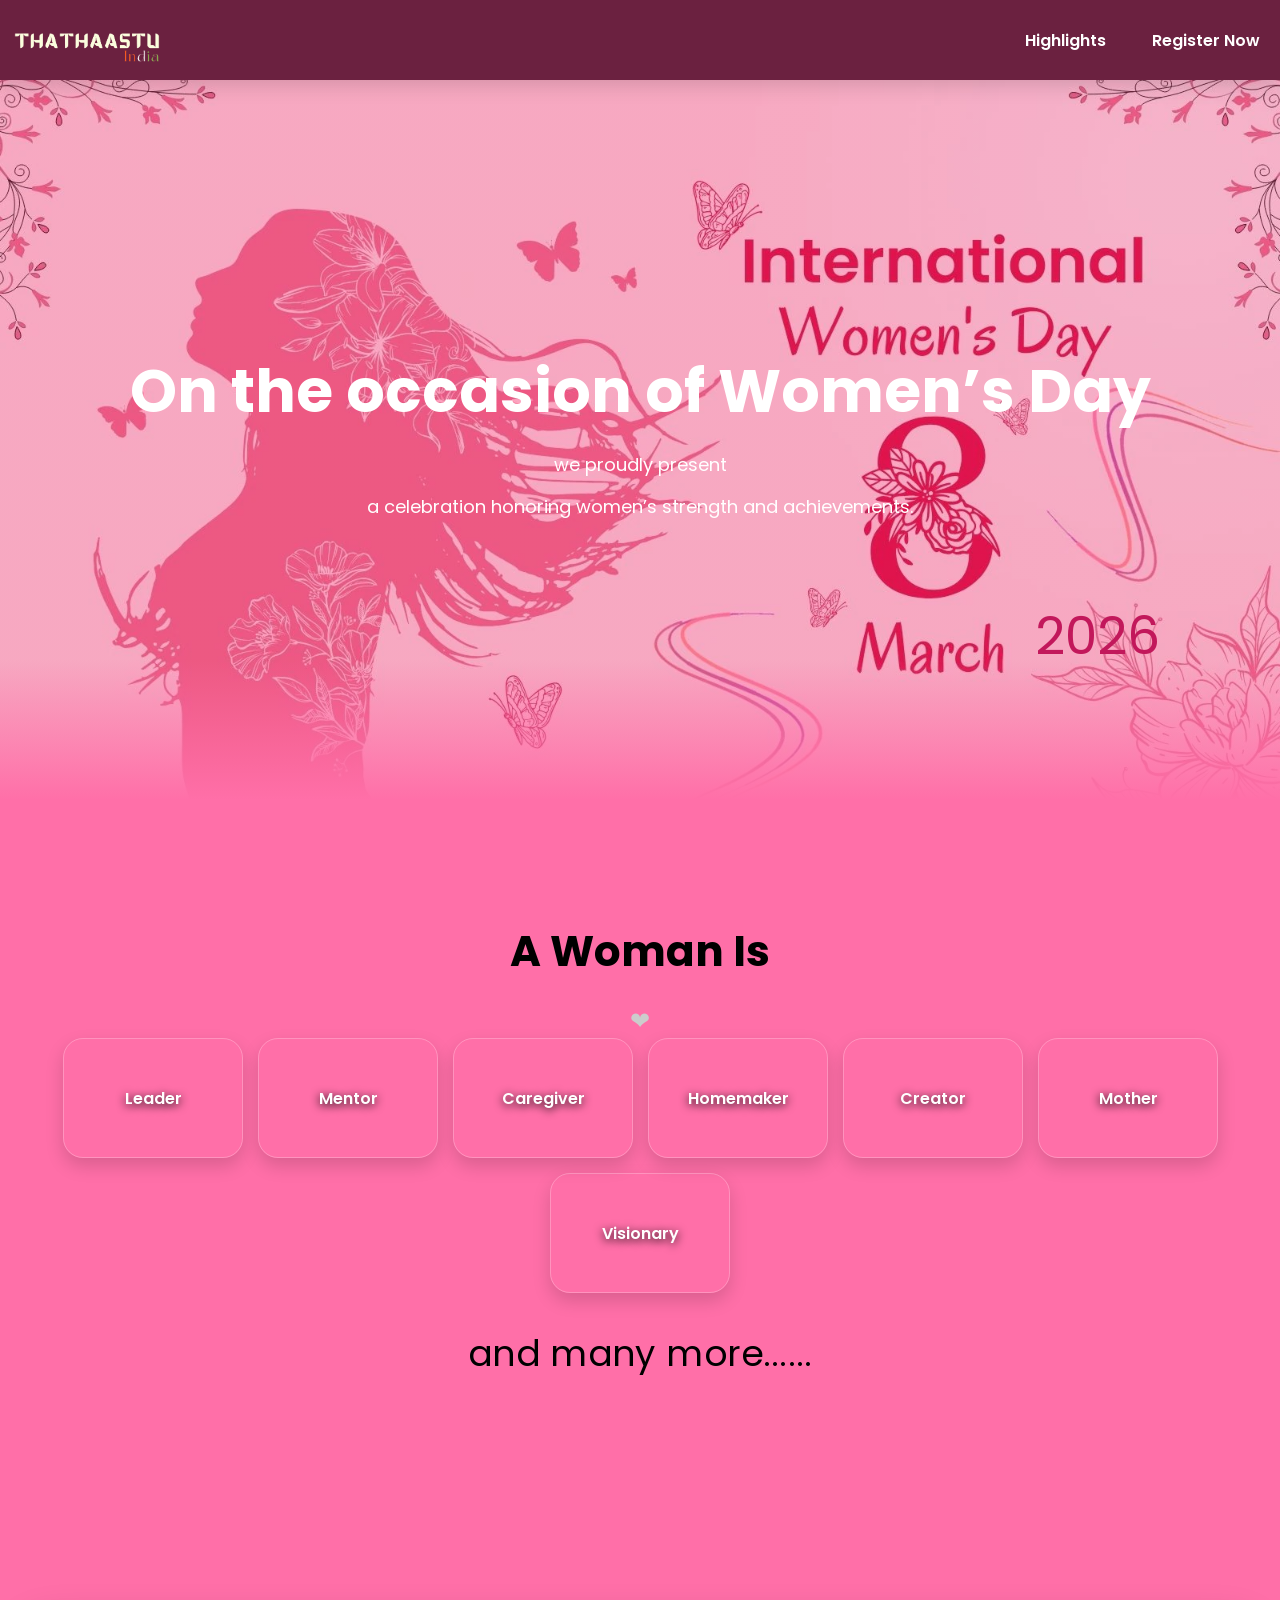
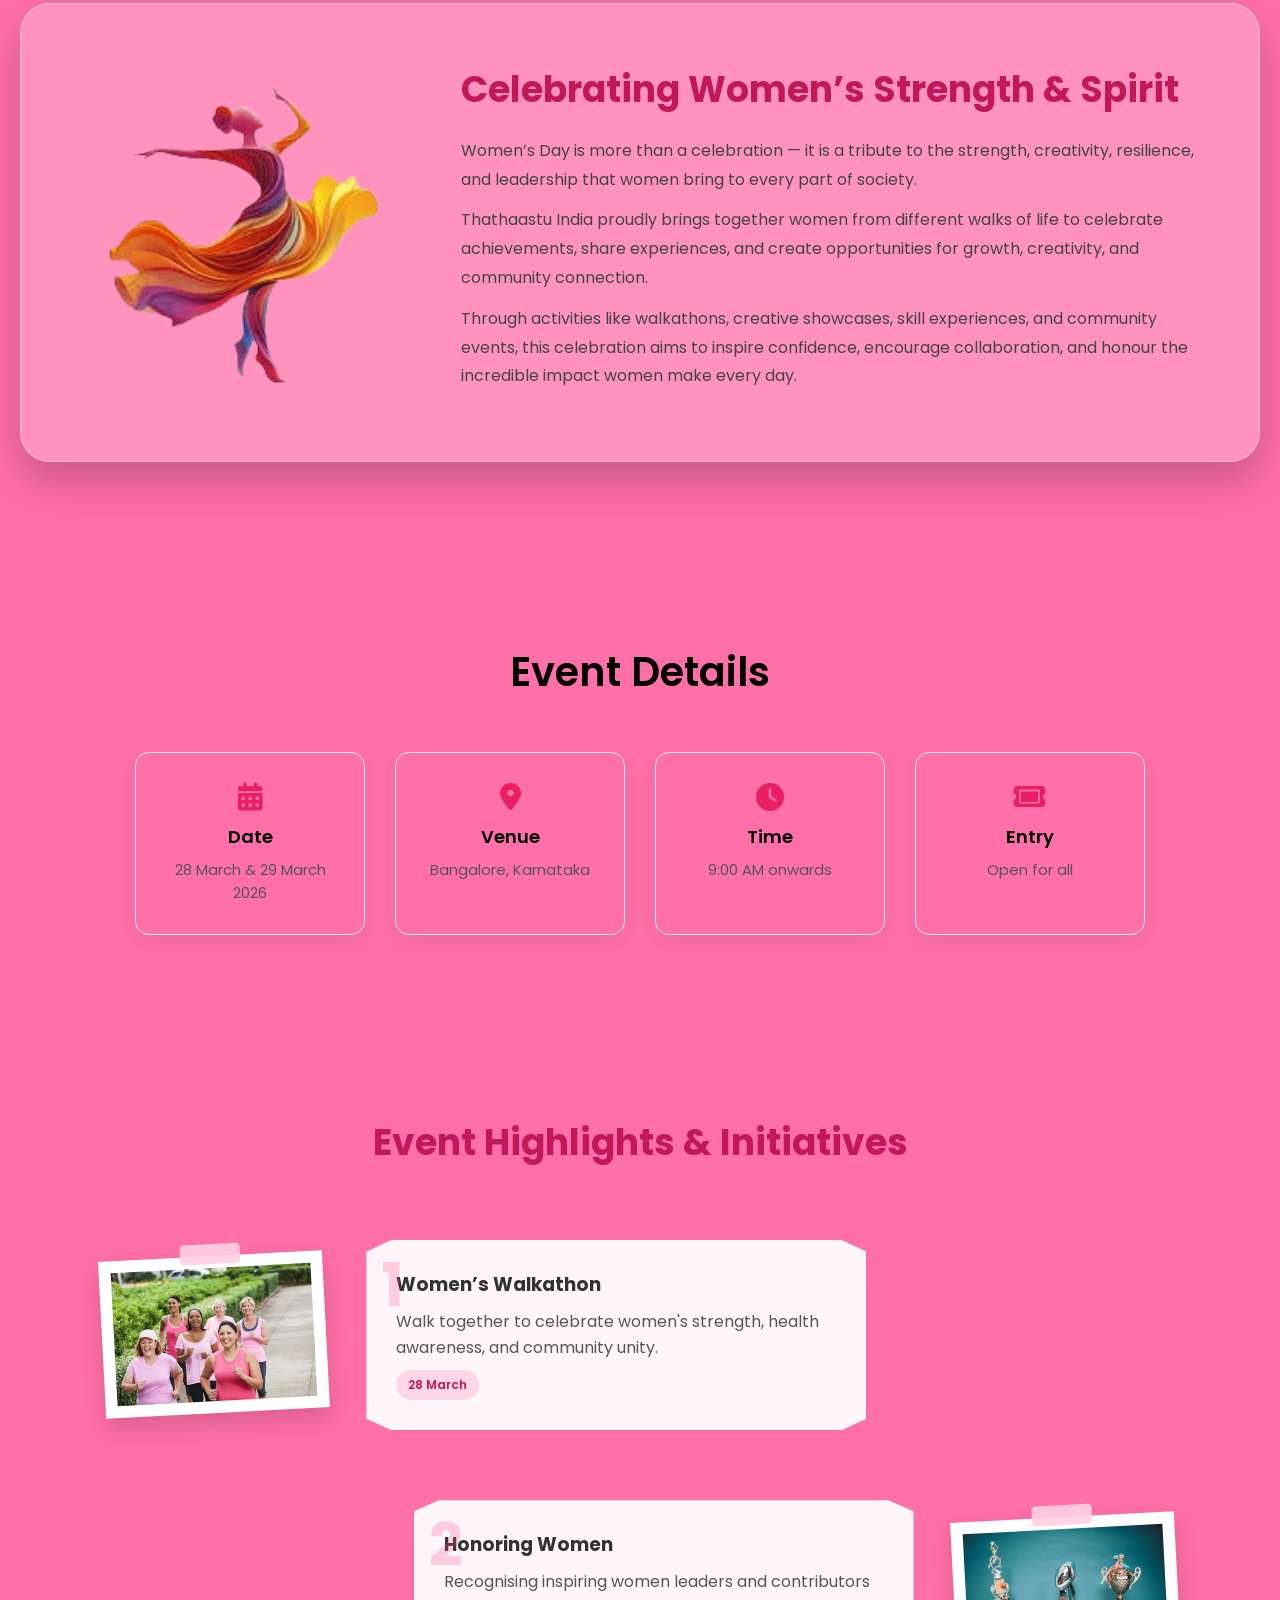
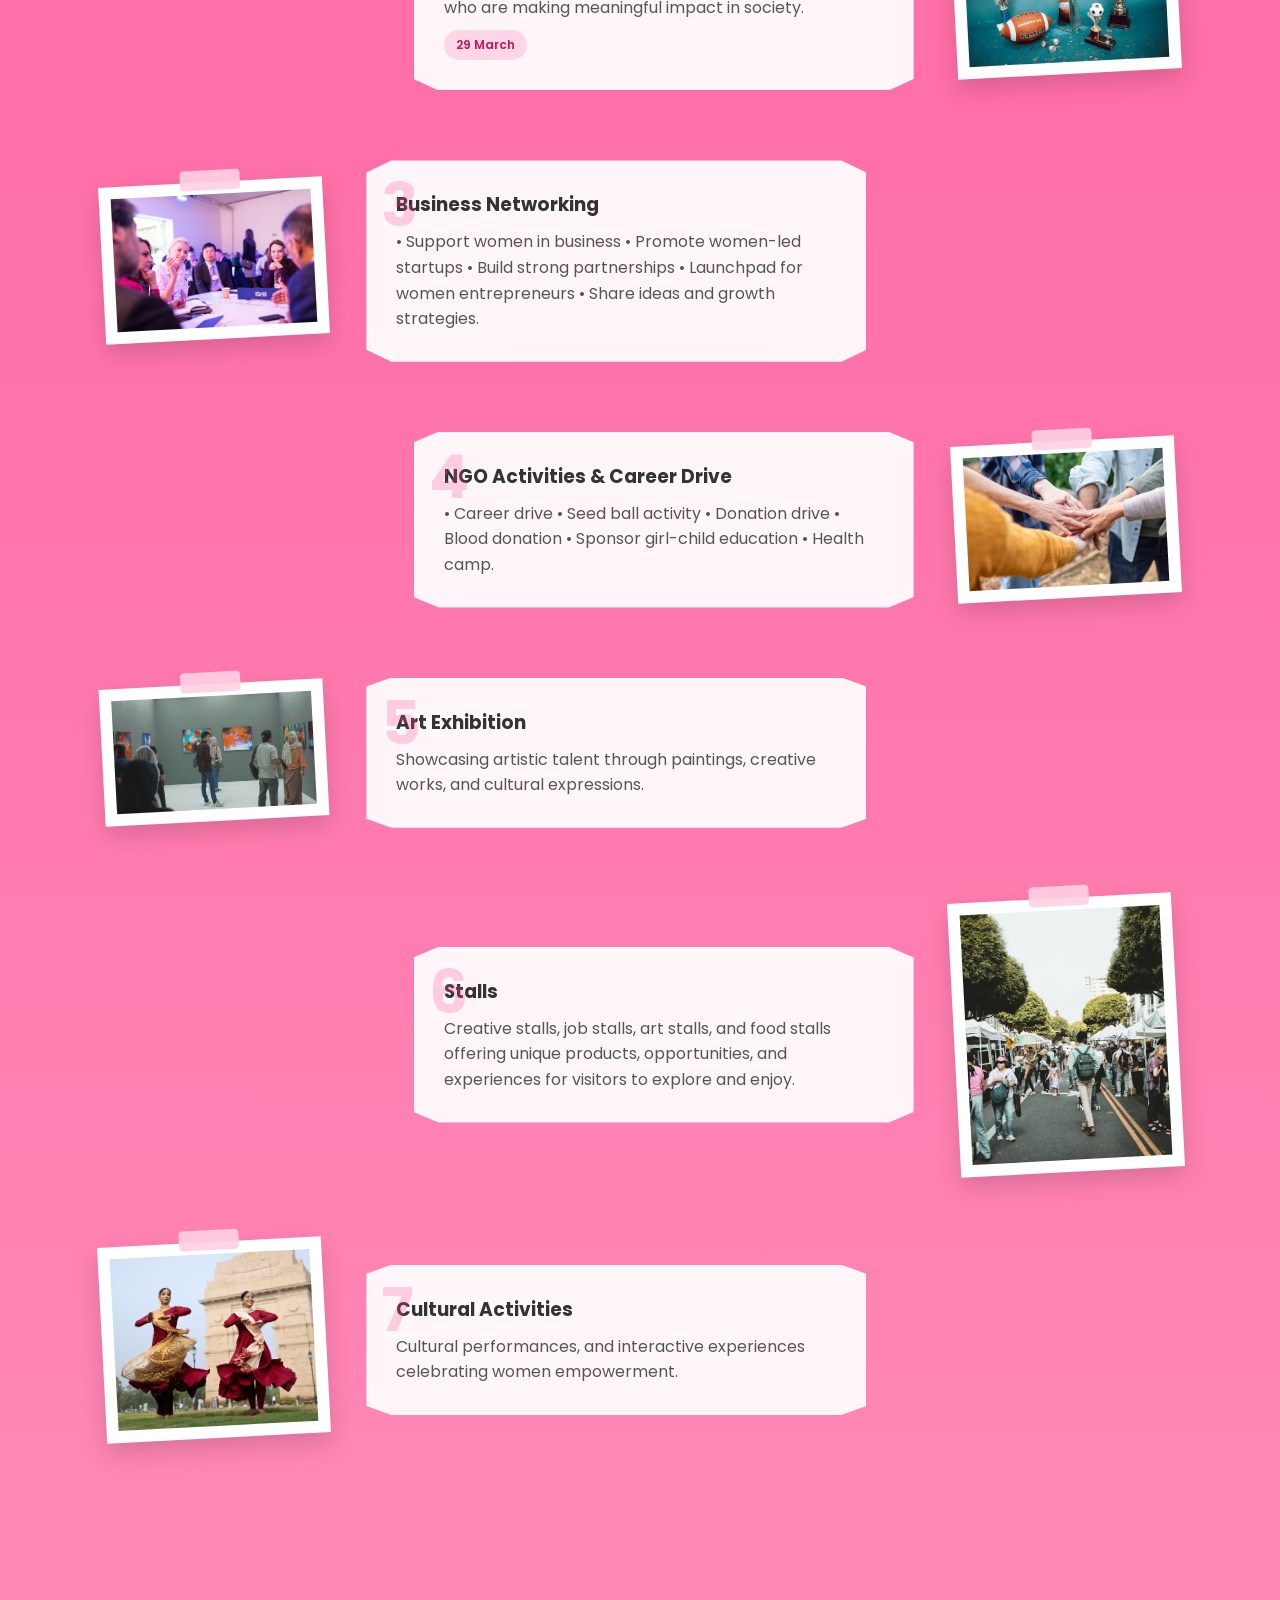
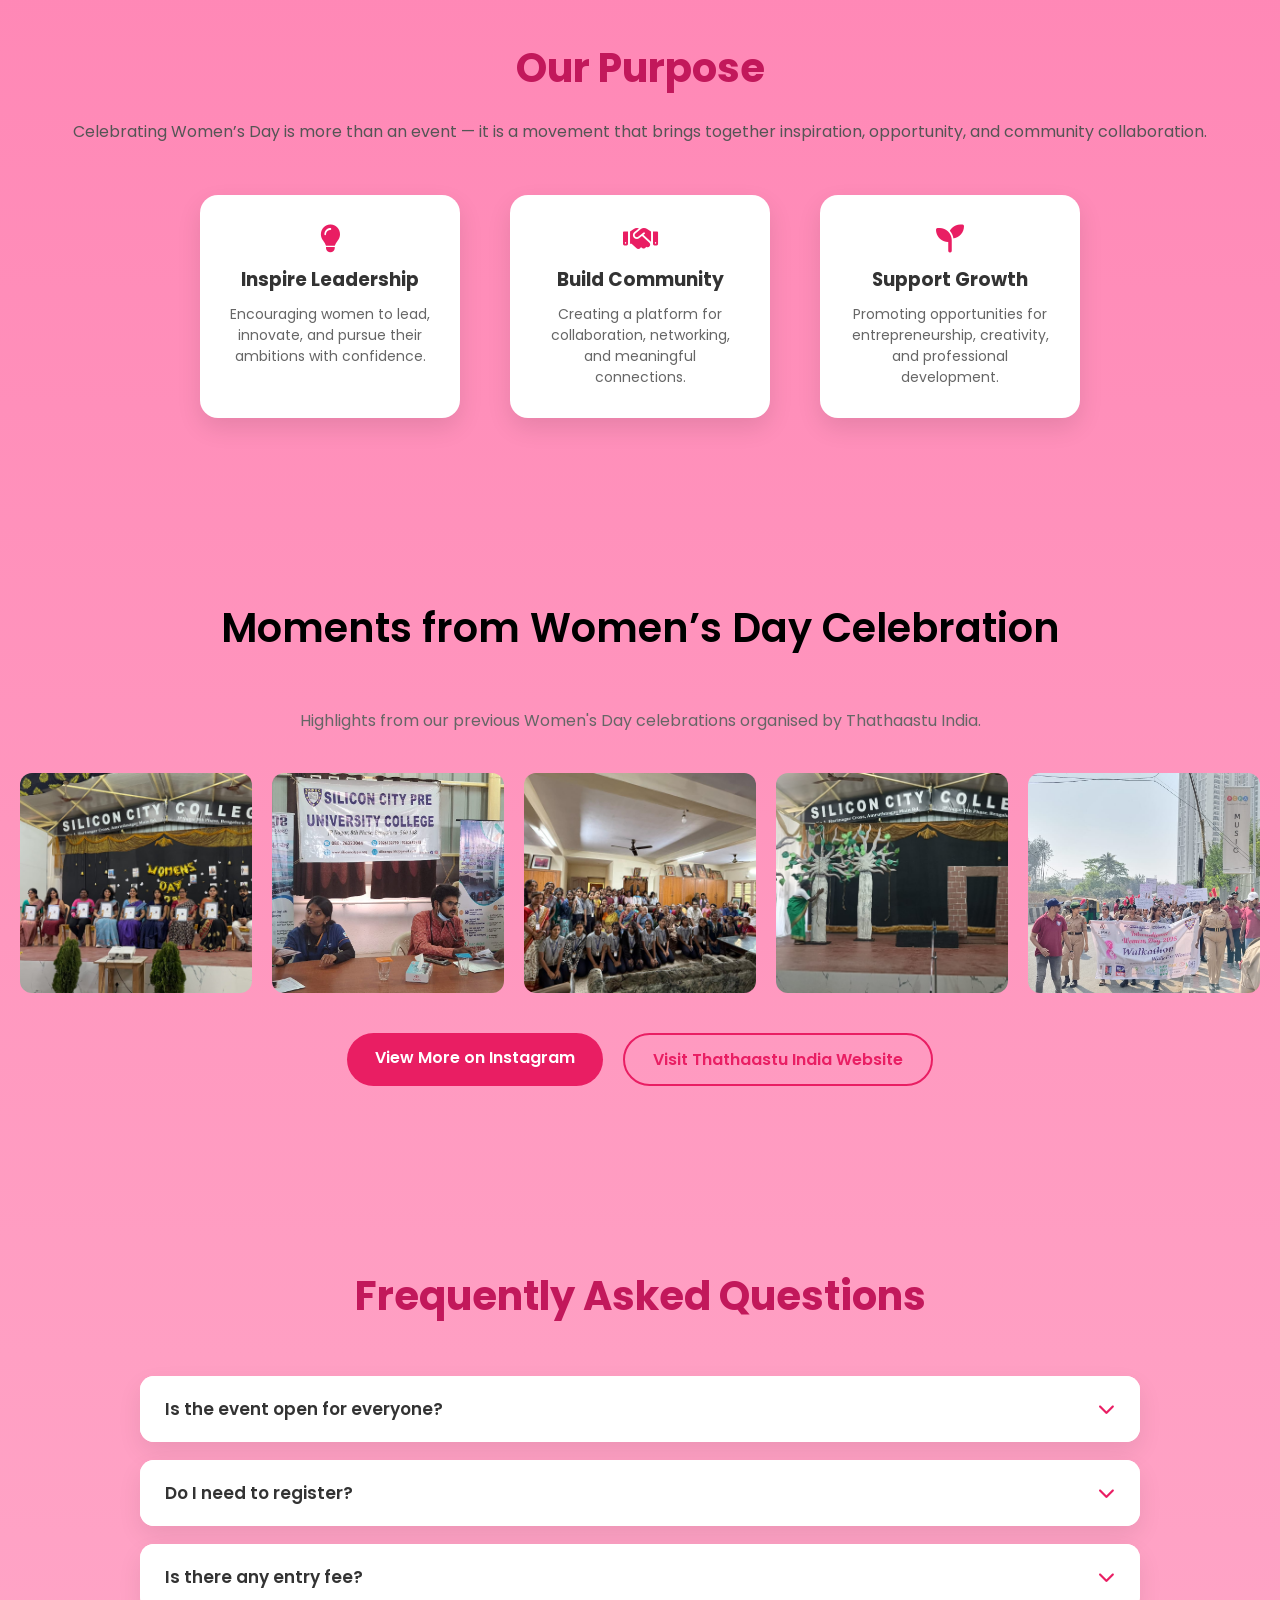
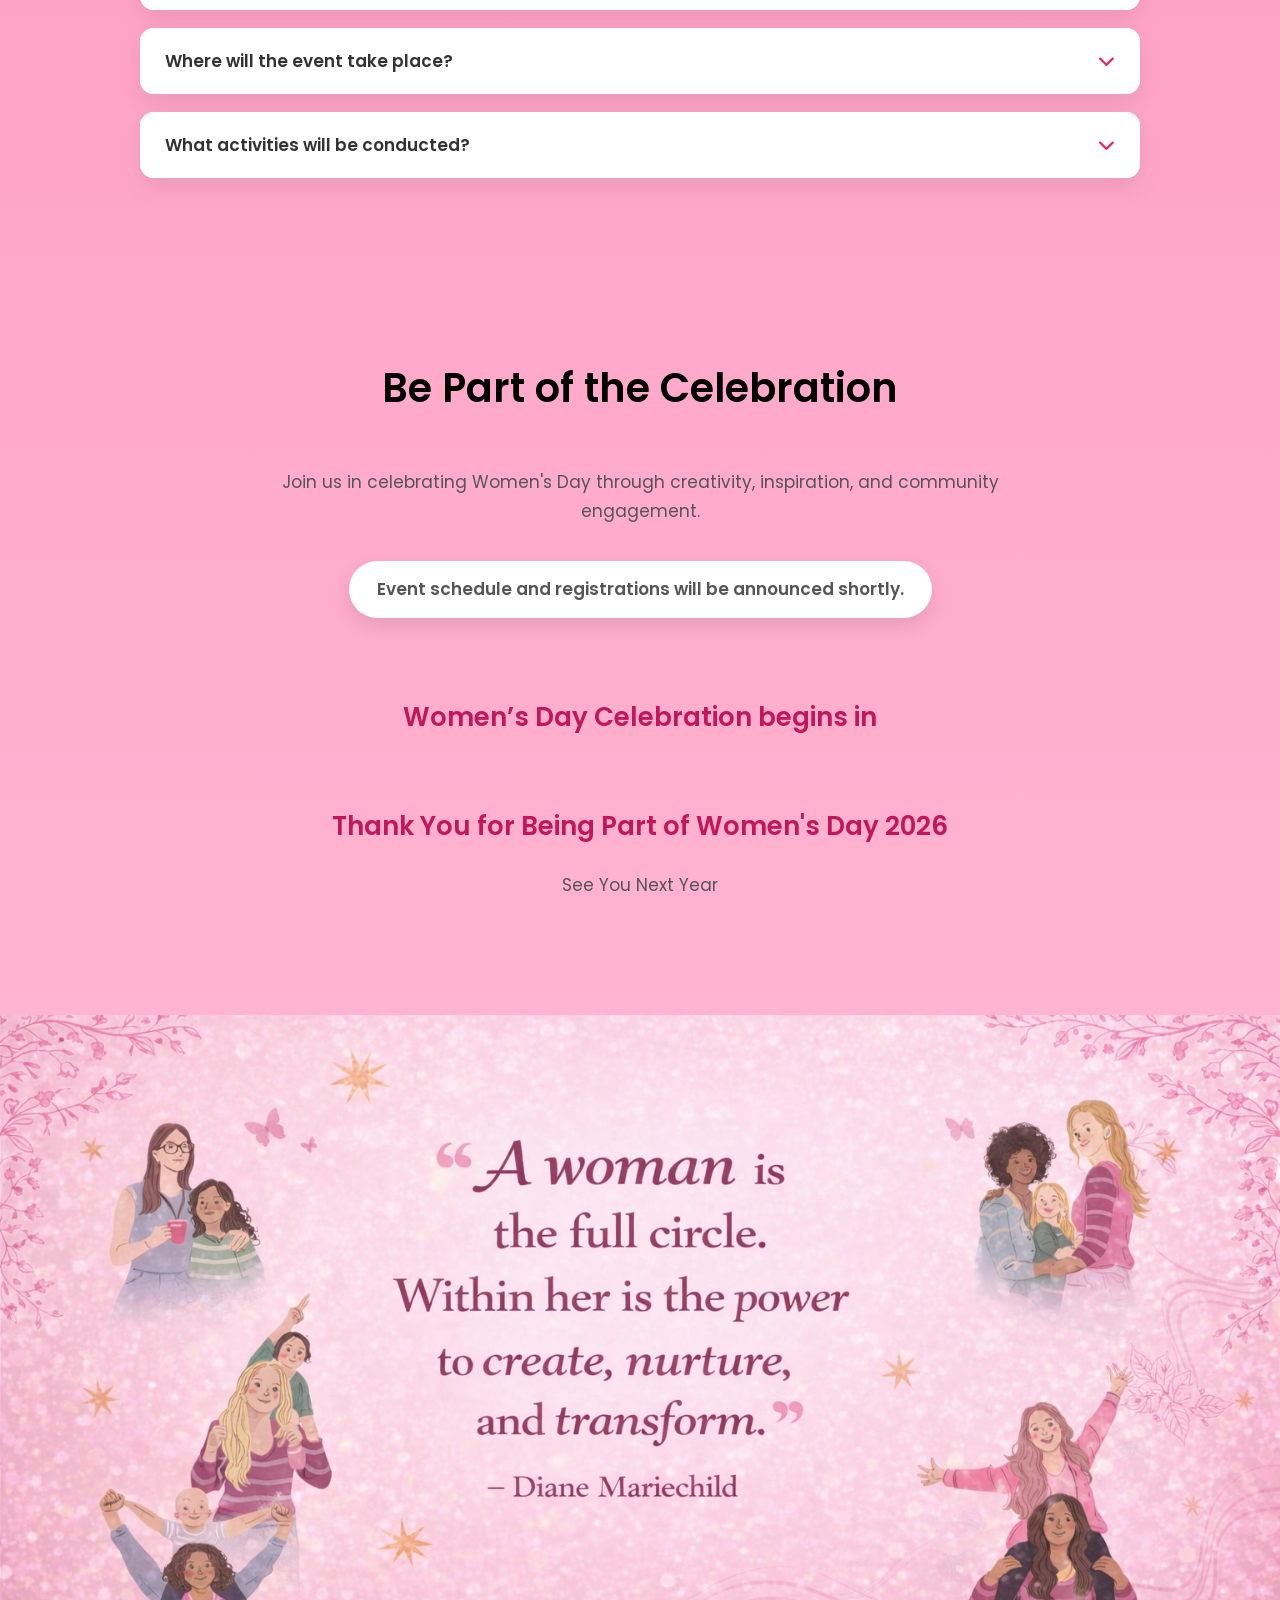
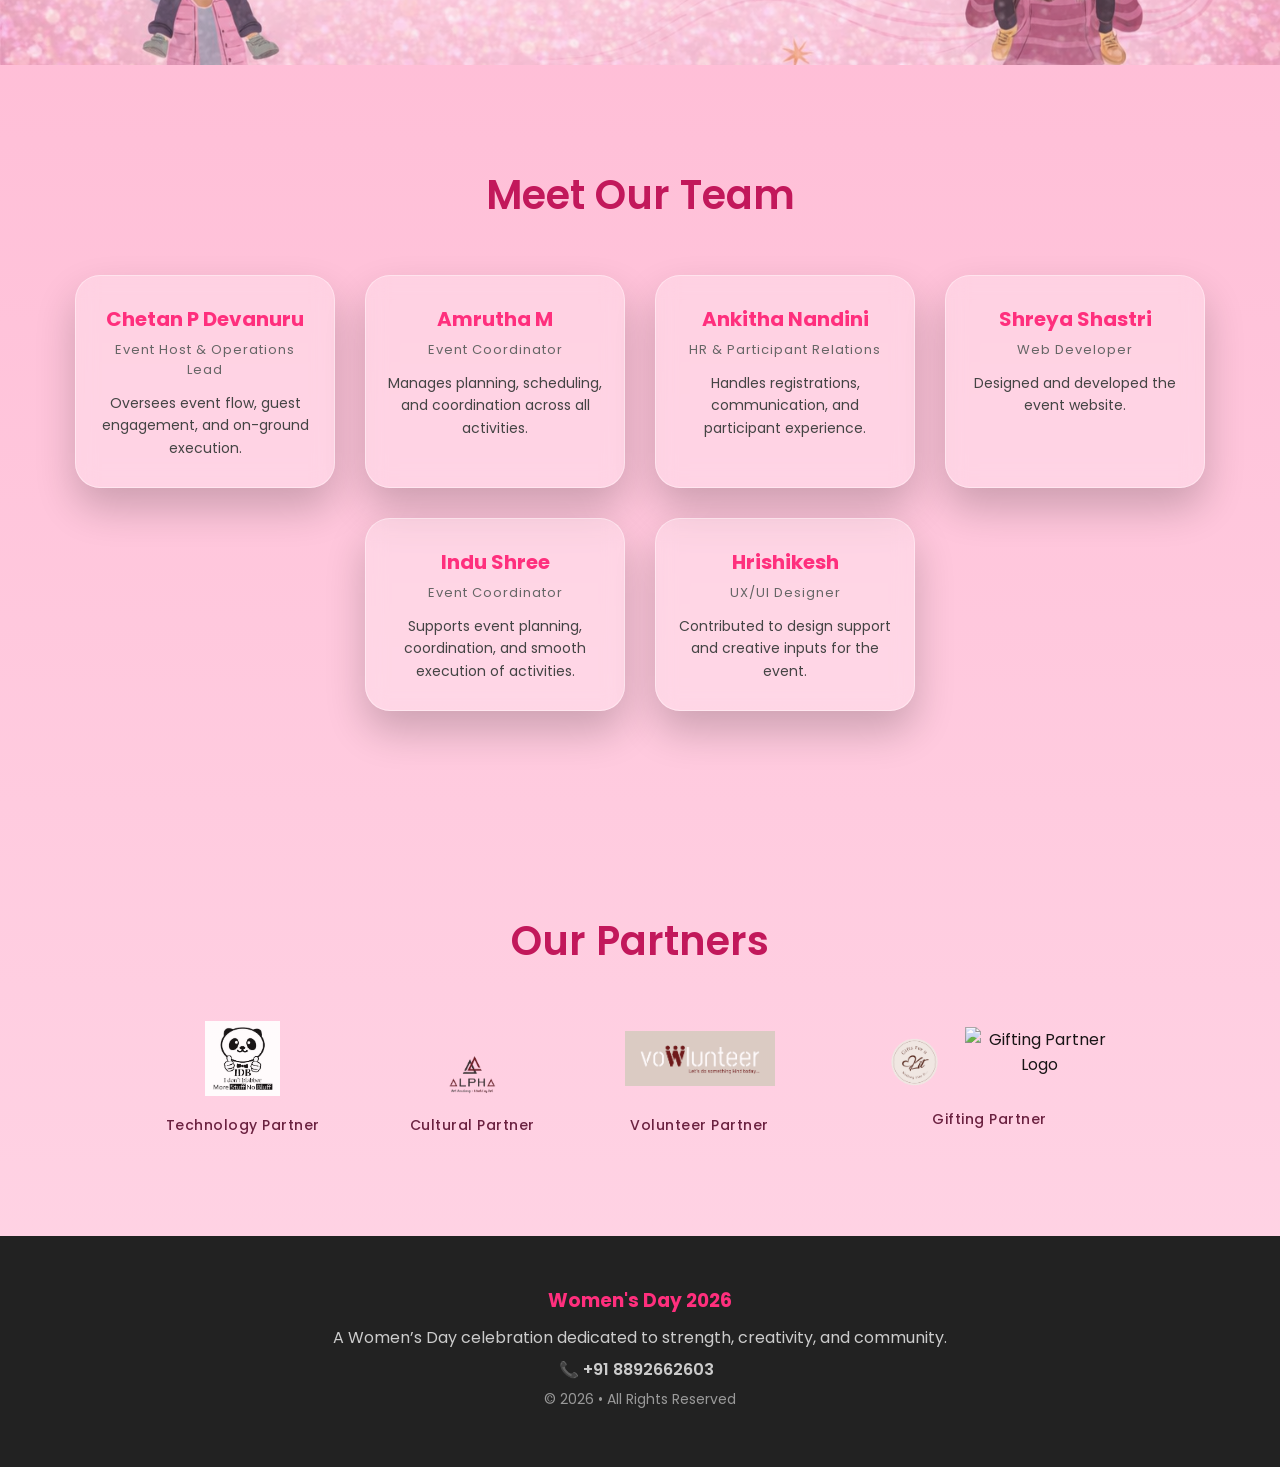
==== index.html @ f0d9ee63 "Updated code" ====
<!DOCTYPE html>
<html lang="en">

<head>
  <meta charset="UTF-8">
  <meta name="viewport" content="width=device-width, initial-scale=1">
  <meta name="google-site-verification" content="Rb0XMoq9xOpMhMH4iqRgl684-voAo8vqmdARiye2pEc" />
  <title>Women’s Day 2026 Celebration | Thathaastu India</title>

  <meta name="description"
    content="Join Women’s Day 2026 celebration featuring walkathon, creative events, skill activities, job fair, art exhibition, and community empowerment initiatives organized by Thathaastu India.">

  <meta name="keywords"
    content="Women’s Day 2026, Thathaastu India, Women Empowerment Event, Walkathon 2026, Women’s Day Bangalore, Art Exhibition, Job Fair, Skill Activities">

  <meta name="author" content="Thathaastu India">
  <meta name="robots" content="index, follow">
  <meta name="theme-color" content="#ff4b8b">
  <!-- Canonical -->
  <link rel="canonical" href="https://event.thathaastuindia.com/womens-day-2026">
  <link rel="apple-touch-icon" href="images/favicon.png">
  <!-- Open Graph (For WhatsApp / LinkedIn / Facebook Sharing) -->
  <meta property="og:title" content="Women’s Day 2026 | Celebration of Strength & Empowerment">
  <meta property="og:description"
    content="Celebrate Women’s Day 2026 with walkathon, skill events, creative registrations, and empowerment activities organized by Thathaastu India.">
  <meta property="og:image" content="https://event.thathaastuindia.com/images/banner.png">
  <meta property="og:url" content="https://event.thathaastuindia.com/womens-day-2026">
  <meta property="og:type" content="website">

  <!-- Twitter Card -->
  <meta name="twitter:card" content="summary_large_image">
  <meta name="twitter:title" content="Women’s Day 2026 | Thathaastu India">
  <meta name="twitter:description"
    content="Empowering women through meaningful experiences, creativity, and community celebration.">
  <meta name="twitter:image" content="https://event.thathaastuindia.com/images/banner.png">

  <!-- Favicon -->
  <link rel="icon" type="image/png" href="images/favicon.png">

  <!-- Preload Hero Image -->
  <link rel="preload" as="image" href="images/banner.png">
  <link rel="preconnect" href="https://fonts.googleapis.com">
  <link rel="preconnect" href="https://fonts.gstatic.com" crossorigin>

  <!-- Google Fonts -->
  <link href="https://fonts.googleapis.com/css2?family=Poppins:wght@400;600;700&display=swap" rel="stylesheet">

  <link rel="stylesheet" href="style.css">
  <link rel="stylesheet" href="https://cdnjs.cloudflare.com/ajax/libs/font-awesome/6.5.0/css/all.min.css">
  <!-- Structured Data (Schema Markup) -->

  <script type="application/ld+json">
{
 "@context": "https://schema.org",
 "@type": "Event",
 "name": "Women’s Day 2026 Celebration",
 "startDate": "2026-03-28T09:00",
 "endDate": "2026-03-29T18:00",
 "eventAttendanceMode": "https://schema.org/OfflineEventAttendanceMode",
 "eventStatus": "https://schema.org/EventScheduled",
 "location": {
   "@type": "Place",
   "name": "Bangalore",
   "address": {
     "@type": "PostalAddress",
     "addressLocality": "Bangalore",
     "addressRegion": "Karnataka",
     "addressCountry": "India"
   }
 },
 "organizer": {
   "@type": "Organization",
   "name": "Thathaastu India",
   "url": "https://thathaastuindia.com"
 }
}
</script>


</head>

<body>

  <!-- ================= BRAND HEADER ================= -->
  <header class="brand-header">

    <div class="brand-container">

      <div class="logo">
        <a href="https://www.thathaastuindia.com/">
        <img src="images/image.png" alt="Thathaastu India Logo" loading="lazy">
        </a>
      </div>
  <!-- Hamburger -->
    <div class="menu-toggle" id="menuToggle">
      <i class="fa-solid fa-bars"></i>
    </div>
      <nav class="brand-nav" id="mobileMenu">
        <a href="#highlights" class="nav-btn">Highlights</a>
        <!--<a href="#events" class="nav-btn">Event Schedule</a>-->
        <a href="#register-section" class="nav-btn">Register Now</a>

      </nav>

    </div>

  </header>
  <main>
    <section class="hero">
      <div class="hero-content">
        <h1>On the occasion of Women’s Day</h1>
        <p> we proudly present</p>
        <p>a celebration honoring women’s strength and achievements.</p>


        <div class="year-overlay">2026</div>
      </div>
    </section>

    <section class="scroll-section">
      <div class="sticky">
        <div class="content">

          <h1 class="title">A Woman Is</h1>
          <p style="color:#ccc;font-size:24px;">❤</p>

          <div class="cards">
            <div class="card leader">Leader</div>
            <div class="card mentor">Mentor</div>
            <div class="card caregiver">Caregiver</div>
            <div class="card homemaker">Homemaker</div>
            <div class="card creator">Creator</div>
            <div class="card mother">Mother</div>
            <div class="card visionary">Visionary</div>
          </div>

          <div class="manymore">and many more......</div>

        </div>
      </div>
    </section>
    <section class="about-section reveal">

      <div class="about-box">

        <div class="about-image">
          <img src="images/aboutimg.png" alt="Women empowerment celebration" loading="lazy">
        </div>

        <div class="about-text">

          <h2>Celebrating Women’s Strength & Spirit</h2>

          <p>
            Women’s Day is more than a celebration — it is a tribute to the strength,
            creativity, resilience, and leadership that women bring to every part of society.
          </p>

          <p>
            Thathaastu India proudly brings together women from different walks of life to
            celebrate achievements, share experiences, and create opportunities for growth,
            creativity, and community connection.
          </p>

          <p>
            Through activities like walkathons, creative showcases, skill experiences,
            and community events, this celebration aims to inspire confidence,
            encourage collaboration, and honour the incredible impact women make every day.
          </p>

        </div>

      </div>

    </section>
    <section class="event-info reveal">

      <h2>Event Details</h2>

      <div class="event-info-container">

        <div class="info-box">
          <i class="fa-solid fa-calendar-days"></i>
          <h3>Date</h3>
          <p>28 March & 29 March 2026</p>
        </div>

        <div class="info-box">
          <i class="fa-solid fa-location-dot"></i>
          <h3>Venue</h3>
          <p>Bangalore, Karnataka</p>
        </div>

        <div class="info-box">
          <i class="fa-solid fa-clock"></i>
          <h3>Time</h3>
          <p>9:00 AM onwards</p>
        </div>

        <div class="info-box">
          <i class="fa-solid fa-ticket"></i>
          <h3>Entry</h3>
          <p>Open for all</p>
        </div>

      </div>

    </section>

    <section class="initiatives-section reveal" id="highlights">

      <h2 class="initiatives-title">Event Highlights & Initiatives</h2>

      <div class="initiatives-container">

        <!-- 1 Walkathon -->
        <div class="initiative-item">

          <div class="initiative-img">
            <img src="images/walkathon.png" alt="women's day walkathon" loading="lazy">
            <div class="tape"></div>
          </div>

          <div class="initiative-paper">
            <span class="initiative-number">1</span>
            <h3>Women’s Walkathon</h3>
            <p>Walk together to celebrate women's strength, health awareness, and community unity.</p>
            <span class="initiative-tag">28 March</span>
          </div>

        </div>

        <!-- 2 Honoring -->
        <div class="initiative-item reverse">

          <div class="initiative-img">
            <img src="images/honor.png" alt="honoring women leaders" loading="lazy">
            <div class="tape"></div>
          </div>

          <div class="initiative-paper">
            <span class="initiative-number">2</span>
            <h3>Honoring Women</h3>
            <p>Recognising inspiring women leaders and contributors who are making meaningful impact in society.</p>
            <span class="initiative-tag">29 March</span>
          </div>

        </div>

        <!-- 3 Business Networking -->
        <div class="initiative-item">

          <div class="initiative-img">
            <img src="images/networking.png" alt="Business networking" loading="lazy">
            <div class="tape"></div>
          </div>

          <div class="initiative-paper">
            <span class="initiative-number">3</span>
            <h3>Business Networking</h3>
            <p>
              • Support women in business • Promote women-led startups • Build strong partnerships • Launchpad for women
              entrepreneurs • Share ideas and growth strategies.
            </p>
          </div>

        </div>

        <!-- 4 NGO Activities -->
        <div class="initiative-item reverse">

          <div class="initiative-img">
            <img src="images/ngo.png" alt="acticities" loading="lazy">
            <div class="tape"></div>
          </div>

          <div class="initiative-paper">
            <span class="initiative-number">4</span>
            <h3>NGO Activities & Career Drive</h3>
            <p>
              • Career drive • Seed ball activity • Donation drive • Blood donation • Sponsor girl-child education •
              Health camp.
            </p>
          </div>

        </div>

        <!-- 5 Art Exhibition -->
        <div class="initiative-item">

          <div class="initiative-img">
            <img src="images/art.png" alt="art exhibition" loading="lazy">
            <div class="tape"></div>
          </div>

          <div class="initiative-paper">
            <span class="initiative-number">5</span>
            <h3>Art Exhibition</h3>
            <p>Showcasing artistic talent through paintings, creative works, and cultural expressions.</p>
          </div>

        </div>

        <!-- 6 Cultural Activities -->
        <div class="initiative-item reverse">

          <div class="initiative-img">
            <img src="images/stall.png" alt="stalls" loading="lazy">
            <div class="tape"></div>
          </div>

          <div class="initiative-paper">
            <span class="initiative-number">6</span>
            <h3>Stalls</h3>
            <p>Creative stalls, job stalls, art stalls, and food stalls offering unique products, opportunities, and
              experiences for visitors to explore and enjoy.</p>
          </div>

        </div>
        <!-- 7 Art Exhibition -->
        <div class="initiative-item">

          <div class="initiative-img">
            <img src="images/cultural.png" alt="cultural activities" loading="lazy">
            <div class="tape"></div>
          </div>

          <div class="initiative-paper">
            <span class="initiative-number">7</span>
            <h3>Cultural Activities</h3>
            <p>Cultural performances, and interactive experiences celebrating women empowerment.</p>
          </div>

        </div>
      </div>


    </section>

    <!----<section class="events-section reveal" id="events">

      <h2 class="events-title">Event Schedule</h2>

      <div class="events-container">

        

        <a href="28march.html" class="event-card">
          <img
            src="https://media.istockphoto.com/id/186610138/photo/breast-cancer-rally.webp?a=1&b=1&s=612x612&w=0&k=20&c=qvTSyUfF6Cli9MVr-1i9hTPirHBtYNySJnOem3hy0F0="
            alt="events" loading="lazy">

          <div class="event-content">
            <span class="date-badge">28 Mar</span>

            <h3>Event Schedule</h3>

            <p>
              Discover the activities planned for this day including walkathon,
              community initiatives, networking sessions, and more.
            </p>

            <span>Explore →</span>
          </div>
        </a>


        

        <a href="29march.html" class="event-card">
          <img
            src="https://media.istockphoto.com/id/2194388443/photo/female-silhouette-filled-with-flowers-womens-day-concept.webp?a=1&b=1&s=612x612&w=0&k=20&c=7yRjv3paib7uI-slMqE73eSNeQEJW4ArN5Z0B7SJALg="
            alt="event" loading="lazy">

          <div class="event-content">
            <span class="date-badge">29 Mar</span>

            <h3>Event Schedule</h3>

            <p>
              Explore the schedule for the main celebration featuring creative
              activities, cultural programs, exhibitions, and more.
            </p>

            <span>Explore →</span>
          </div>
        </a>

      </div>

    </section> --->
    <section class="purpose-section reveal">

      <h2>Our Purpose</h2>

      <p class="purpose-intro">
        Celebrating Women’s Day is more than an event — it is a movement that brings together
        inspiration, opportunity, and community collaboration.
      </p>

      <div class="purpose-grid">

        <div class="purpose-card">
          <i class="fa-solid fa-lightbulb"></i>
          <h3>Inspire Leadership</h3>
          <p>Encouraging women to lead, innovate, and pursue their ambitions with confidence.</p>
        </div>

        <div class="purpose-card">
          <i class="fa-solid fa-handshake"></i>
          <h3>Build Community</h3>
          <p>Creating a platform for collaboration, networking, and meaningful connections.</p>
        </div>

        <div class="purpose-card">
          <i class="fa-solid fa-seedling"></i>
          <h3>Support Growth</h3>
          <p>Promoting opportunities for entrepreneurship, creativity, and professional development.</p>
        </div>

      </div>

    </section>

    <section class="gallery-section reveal">

      <h2>Moments from Women’s Day Celebration</h2>

      <p class="gallery-subtext">
        Highlights from our previous Women's Day celebrations organised by Thathaastu India.
      </p>

      <div class="gallery-grid">

        <img src="images/sheinspires.png" alt="Women’s Day celebration activity" loading="lazy">
        <img src="images/healthcheck.png" alt="Women’s Day art activity" loading="lazy">
        <img src="images/oldagehome.png" alt="Community participation in Women's Day event" loading="lazy">
        <img src="images/skit.png" alt="Women empowerment celebration" loading="lazy">
        <img src="images/walkforwomen.png" alt="Women empowerment celebration" loading="lazy">

      </div>

      <div class="gallery-links reveal">

        <a href="https://www.instagram.com/international_womens_day_2026?igsh=cGp4bHI4eGUxMTVj" target="_blank"
          class="gallery-btn">
          View More on Instagram
        </a>

        <a href="https://thathaastuindia.com" target="_blank" class="gallery-btn-outline">
          Visit Thathaastu India Website
        </a>

      </div>

    </section>
    <section class="faq-section reveal">

      <h2>Frequently Asked Questions</h2>

      <div class="faq-container">

        <div class="faq-item">
          <button class="faq-question">
            Is the event open for everyone?
            <span class="faq-icon">
              <i class="fa-solid fa-chevron-down"></i>
            </span>
          </button>

          <div class="faq-answer">
            <p>Yes, the celebration is open to everyone who wishes to participate and support women empowerment.</p>
          </div>
        </div>


        <div class="faq-item">
          <button class="faq-question">
            Do I need to register?
            <span class="faq-icon">
              <i class="fa-solid fa-chevron-down"></i>
            </span>
          </button>

          <div class="faq-answer">
            <p>Some activities require registration. Please explore the event schedule to register for specific events.
            </p>
          </div>
        </div>


        <div class="faq-item">
          <button class="faq-question">
            Is there any entry fee?
            <span class="faq-icon">
              <i class="fa-solid fa-chevron-down"></i>
            </span>
          </button>

          <div class="faq-answer">
            <p>The event is open to the public and participation depends on the activity.</p>
          </div>
        </div>


        <div class="faq-item">
          <button class="faq-question">
            Where will the event take place?
            <span class="faq-icon">
              <i class="fa-solid fa-chevron-down"></i>
            </span>
          </button>

          <div class="faq-answer">
            <p>The celebration will be held in Bangalore, Karnataka.</p>
          </div>
        </div>


        <div class="faq-item">
          <button class="faq-question">
            What activities will be conducted?
            <span class="faq-icon">
              <i class="fa-solid fa-chevron-down"></i>
            </span>
          </button>

          <div class="faq-answer">
            <p>The celebration includes walkathon, business networking, NGO initiatives, art exhibition, stalls,
              cultural activities, and community engagement events.</p>
          </div>
        </div>

      </div>

    </section>

    <section class="register-section reveal" id="register-section">

      <h2>Be Part of the Celebration</h2>

      <p>
        Join us in celebrating Women's Day through creativity, inspiration,
        and community engagement.
      </p>

      <!--<a href="#" class="register-btn" >Register Now</a>-->
      <div class="coming-soon">
        <p class="announcement">
          Event schedule and registrations will be announced shortly.
        </p>
      </div>
      <h3>Women’s Day Celebration begins in</h3>

      <div class="countdown">
        <div><span id="days">00</span>Days</div>
        <div><span id="hours">00</span>Hours</div>
        <div><span id="minutes">00</span>Minutes</div>
        <div><span id="seconds">00</span>Seconds</div>
      </div>

    </section>
    <section class="quote-hero reveal"></section>
    <section class="team-section reveal">

      <h2 class="team-title">Meet Our Team</h2>

      <div class="team-container">

        <div class="team-card">
          <h3>Chetan P Devanuru</h3>
          <span>Event Host & Operations Lead</span>
          <p>Oversees event flow, guest engagement, and on-ground execution.</p>
        </div>

        <div class="team-card">
          <h3>Amrutha M</h3>
          <span>Event Coordinator</span>
          <p>Manages planning, scheduling, and coordination across all activities.</p>
        </div>

        <div class="team-card">
          <h3>Ankitha Nandini</h3>
          <span>HR & Participant Relations</span>
          <p>Handles registrations, communication, and participant experience.</p>
        </div>

        <div class="team-card">
          <h3>Shreya Shastri</h3>
          <span>Web Developer</span>
          <p>Designed and developed the event website.</p>
        </div>

        <div class="team-card">
          <h3>Indu Shree</h3>
          <span>Event Coordinator</span>
          <p>Supports event planning, coordination, and smooth execution of activities.</p>
        </div>
        <div class="team-card">
          <h3>Hrishikesh</h3>
          <span>UX/UI Designer</span>
          <p>Contributed to design support and creative inputs for the event.</p>
        </div>

      </div>

    </section>

    <section class="partners-section reveal">

      <h2 class="partners-title">Our Partners</h2>

      <div class="partners-bar">

        <div class="partner-item">
          <img src="images/idb.png" alt="Technology Partner Logo" loading="lazy">
          <span>Technology Partner</span>
        </div>

        <div class="partner-item">
          <img src="images/culturalp.png" alt="Cultural Partner Logo" loading="lazy" >
          <span>Cultural Partner</span>
        </div>

        <div class="partner-item">
          <img src="images/volunteer.png" alt="Volunteer Partner Logo" loading="lazy">
          <span>Volunteer Partner</span>
        </div>

        <div class="partner-item gifting">
          <div class="gifting-logos">
            <img src="images/kit.png" alt="Gifting Partner Logo" loading="lazy">
            <img src="images/aval.PNG" alt="Gifting Partner Logo" loading="lazy">
          </div>
          <span>Gifting Partner</span>
        </div>

      </div>

    </section>
    <!---- <section class="sponsors-section reveal">

      <h2>sponsored By</h2>

      <div class="sponsors-container">

        <div class="sponsor-card">
          <img src="images/sponsor1.png" alt="Sponsor">
        </div>

        <div class="sponsor-card">
          <img src="images/sponsor2.png" alt="Sponsor">
        </div>

        <div class="sponsor-card">
          <img src="images/sponsor3.png" alt="Sponsor">
        </div>

      </div>

    </section>--->
  </main>
  <footer class="site-footer">

    <div class="footer-content">

      <h3>Women's Day 2026</h3>

      <p>
        A Women’s Day celebration dedicated to strength, creativity, and community.
      </p>

      <p class="footer-contact">
        📞 +91 8892662603 &nbsp;
      </p>

      <p class="footer-copy">
        © 2026 • All Rights Reserved
      </p>

    </div>

  </footer>



<div class="lightbox" id="lightbox">

  <span class="lightbox-close" id="lightboxClose">&times;</span>

  <span class="lightbox-arrow left" id="prev">&#10094;</span>

  <img id="lightboxImg">

  <span class="lightbox-arrow right" id="next">&#10095;</span>

</div>
  <script src="script.js"></script>
</body>

</html>
---- style.css ----
* {
  margin: 0;
  padding: 0;
  box-sizing: border-box;
  font-family: Poppins, sans-serif;
}

html,
body {
  overscroll-behavior: none;
}

body {
  padding-top: 80px;
  overflow-x: hidden;
  
  background: linear-gradient(to bottom,  #ff6fa8 35%, #ff9fc3 65%, #ffd6e6 100%),
  url("https://www.transparenttextures.com/patterns/diamond-upholstery.png");
}

.brand-nav a:last-child {

  padding: 10px 20px;
  border-radius: 25px;
}


/* HEADER */
.hero,
.card,
.event-card,
.team-card,
.about-box {
  transform: translateZ(0);
  will-change: transform;
}


.logo-text {
  margin: 40px
}


.logo img {
  margin-top: 10px;
  padding-left: 10px;
  height: 46px;
  /* adjust as needed */
  width: auto;
  display: block;
  cursor: pointer;
}

.brand-main {
  font-size: 26px;
  font-weight: 700;
  letter-spacing: 3px;
  color: #ff2f7d;
}

.brand-sub {
  font-size: 18px;
  letter-spacing: 4px;
  color: #555;
  margin-left: 100px;
}

/* NAV */

.top-nav {
  position: absolute;
  top: 35px;
  right: 40px;
  z-index: 9999;
}

.top-nav a {
  color: #ff2f7d;
  font-weight: 600;
  padding: 12px 28px;
  border-radius: 40px;
  background: white;
  text-decoration: none;
  box-shadow: 0 12px 30px rgba(233, 30, 99, .45);
}

/* HERO — FULL IMAGE  */

.hero {
  background:
    linear-gradient(rgba(255, 47, 125, .25), rgba(255, 47, 125, .25)),
    url("images/banner.png");

  background-repeat: no-repeat;
  background-position: center top;
  background-size: cover;
  background-attachment: scroll;
  /* FULL IMAGE */

  aspect-ratio: 16/9;

  display: flex;
  justify-content: center;
  align-items: center;
  text-align: center;
  color: white;
  position: relative;
}

.hero::after {
  content: "";
  position: absolute;
  left: 0;
  bottom: 0;
  width: 100%;
  height: 140px;
  background: linear-gradient(to bottom, rgba(255, 255, 255, 0), #ff6fa8);
  pointer-events: none;
}


.hero-content h1 {
  font-size: 60px
}

.hero-content p {
  margin: 15px 0;
  font-size: 18px
}

.year-overlay {
  font-family: 'Poppins', sans-serif;
  position: absolute;
  right: 120px;
  bottom: 125px;
  font-size: 52px;
  color: #c2185b;
}

.scroll-section {
  padding: 120px 20px;
  text-align: center;
}

.cards {
  display: flex;
  flex-wrap: wrap;
  justify-content: center;
  gap: 15px;
}
.card{
width:180px;
height:120px;
border-radius:20px;

display:flex;
align-items:center;
justify-content:center;

font-weight:600;
color:white;
text-shadow:0 2px 10px black;

background-size:cover;
background-position:center;

box-shadow:0 8px 18px rgba(0,0,0,.15);

cursor:default;
pointer-events:none;

opacity:0;
transform:scale(.7);
transition:.5s ease;

position:relative;
}

.card.show {
  opacity: 1;
  transform: scale(1);
}

.manymore {
  margin-top: 30px;
  font-size: 40px;
  opacity: 0;
  transform: scale(.9);
  transition: .6s ease;
}

.manymore.show {
  opacity: 1;
  transform: scale(1);
}

.title {
  font-size: 42px;
  margin-bottom: 20px
}

.cards {
  display: flex;
  flex-wrap: wrap;
  justify-content: center;
  gap: 15px;
}


.card::after{
content:"";
position:absolute;
inset:0;
border-radius:20px;
border:1px solid rgba(255,255,255,.25);
pointer-events:none;
}

.card.show {
  opacity: 1;
  transform: scale(1);
}

.leader {
  background-image: url("images/leader.png");
}

.mentor {
  background-image: url("images/mentor.png");
}

.caregiver {
  background-image: url("images/caregiver.png");
}

.homemaker {
  background-image: url("images/homemaker.png");
}

.creator {
  background-image: url("images/creator.png");
}

.mother {
  background-image: url("images/mother.png");
}

.visionary {
  background-image: url("images/visionary.png");
}

.manymore {
  margin-top: 30px;
  font-size: 40px;
  opacity: 0;
  transform: scale(.9);
  transition: .4s ease;
}

.manymore.show {
  opacity: 1;
  transform: scale(1);
}

/* MOBILE GAP FIX */
@media(max-width:600px) {

  .hero {
    aspect-ratio: auto;
    min-height: auto;
  }

  .hero::after {
    height: 60px;
  }

  .scroll-section {
    height: 90vh;
  }

  .sticky {
    position: relative;
    height: auto;
  }

}

.events-section {
  padding: 80px 20px;
  text-align: center;
  color: #c2185b;
}

.events-title {
  font-size: 40px;
  margin-bottom: 40px;
}

.events-container{
display:grid;
grid-template-columns: repeat(2, 1fr);
gap:40px;
max-width:1200px;
margin:auto;
}

.event-card{
width:100%;
border-radius:20px;
overflow:hidden;
text-decoration:none;
color:#333;
background:white;
box-shadow:0 15px 40px rgba(0,0,0,0.15);
transition:.4s ease;
}
.date-badge{
display:inline-block;
background:#ffe3ef;
color:#c2185b;
padding:4px 12px;
font-size:12px;
border-radius:20px;
margin-bottom:10px;
font-weight:600;
}
@media(max-width:768px){

.events-container{
grid-template-columns:1fr;
}

}
.event-card:hover {
  transform: translateY(-8px);
}

.event-card img {
  width: 100%;
  height: 350px;
  object-fit: cover;
}

.event-content {
  padding: 20px;
}

.event-content h3 {
  color: #ff2f7d;
  margin-bottom: 10px;
}

.event-content p {
  color: #666;
  margin-bottom: 15px;
}

.event-content span {
  font-weight: 600;
  color: #ff2f7d;
}

@keyframes fadeUp {
  from {
    opacity: 0;
    transform: translateY(20px);
  }

  to {
    opacity: 1;
    transform: none;
  }
}

@media(max-width:768px) {

  .hero-content h1 {
    font-size: 36px;
  }

  .manymore {
    font-size: 26px;
  }

  .events-container {
    flex-direction: column;
    align-items: center;
  }

  .logo img {
    height: 120px;
  }
}

.top-nav {
  position: absolute;
  top: 35px;
  right: 40px;
  z-index: 9999;
}

.top-nav a {
  display: flex;
  align-items: center;
  gap: 8px;
  color: #ff2f7d;
  font-weight: 600;
  text-decoration: none;
  padding: 12px 28px;
  border-radius: 40px;
  background: linear-gradient(135deg, white, white);
  box-shadow: 0 12px 30px rgba(233, 30, 99, .45);
  cursor: pointer;
  transition: .3s ease;
}

.top-nav a:hover {
  transform: translateY(-3px);
  box-shadow: 0 20px 40px rgba(233, 30, 99, .6);
}

.site-footer {
  background: #222;
  color: white;
  padding: 50px 20px;
  text-align: center;
}

.footer-content {
  max-width: 900px;
  margin: auto;
}

.site-footer h3 {
  color: #ff2f7d;
  margin-bottom: 10px;
}

.site-footer p {
  color: #ccc;
  line-height: 1.6;
  margin: 6px 0;
}

.footer-contact {
  margin-top: 15px;
  font-weight: 600;
}

.footer-copy {
  margin-top: 20px;
  font-size: 14px;
  opacity: .7;
}

.logo-text {
  text-align: left;
  margin-top: 10px;
  font-family: 'Poppins', sans-serif;
  padding-left: 40px;
  margin: 40px;
}

.brand-main {
  font-size: 26px;
  font-weight: 700;
  letter-spacing: 3px;
  color: #ff2f7d;
}

.brand-sub {
  font-size: 18px;
  font-weight: 500;
  letter-spacing: 4px;
  margin-top: -4px;
  color: #555;
  margin-left: 100px;
}

.about-section {
  padding: 100px 20px;
  display: flex;
  justify-content: center;
}

.about-box {
  max-width: 1300px;
  display: flex;
  align-items: center;
  gap: 40px;

  background: rgba(255, 255, 255, .25);
  backdrop-filter: blur(10px);
  padding: 50px;
  border-radius: 30px;
  box-shadow: 0 20px 40px rgba(0, 0, 0, .2);
  border: 1px solid rgba(255, 255, 255, .4);
}

/* image */
.about-image img {
  width: 350px;

}

/* text */
.about-text {
  flex: 1;
}

.about-text h2 {
  color: #c2185b;
  font-size: 36px;
  margin-bottom: 20px;
}

.about-text p {
  color: #444;
  line-height: 1.8;
  font-size: 16px;
  margin-bottom: 12px;
}

@media(max-width:768px) {

  .about-box {
    flex-direction: column;
    text-align: center;
  }

  .about-image img {
    width: 100%;
    max-width: 350px;
  }

}

.about-box p {
  color: #444;
  line-height: 1.8;
  font-size: 16px;
  margin-bottom: 12px;
}

/* liquid responsive */
@media(max-width:768px) {

  .about-box {
    padding: 30px 20px;
  }

  .about-box h2 {
    font-size: 28px;
  }
}

.team-section {
  padding: 100px 20px;
  text-align: center;
}

.team-title {
  font-size: 40px;
  margin-bottom: 50px;
  color: #c2185b;
}

.team-container {
  display: flex;
  flex-wrap: wrap;
  justify-content: center;
  gap: 30px;
  max-width: 1200px;
  margin: auto;
}

.team-card {
  width: 260px;
  padding: 28px 22px;
  border-radius: 25px;
  background: rgba(255, 255, 255, .25);
  backdrop-filter: blur(10px);
  border: 1px solid rgba(255, 255, 255, .4);
  box-shadow: 0 20px 40px rgba(0, 0, 0, .2);
  transition: .4s ease;
}

.team-card:hover {
  transform: translateY(-10px);
}

.team-card h3 {
  color: #ff2f7d;
  margin-bottom: 6px;
  font-size: 20px;
}

.team-card span {
  display: block;
  font-size: 13px;
  letter-spacing: 1px;
  color: #666;
  margin-bottom: 12px;
}

.team-card p {
  font-size: 14px;
  color: #444;
  line-height: 1.6;
}

/* mobile liquid layout */
@media(max-width:768px) {

  .team-title {
    font-size: 30px;
  }

  .team-card {
    width: 90%;
  }
}

/* ================= MOBILE FIX ================= */
@media(max-width:768px) {

  /* HERO TEXT CENTER + NO CUT */
  .hero {
    min-height: auto;
    padding: 140px 15px 60px;
    background-size: contain;
  }

  .hero-content h1 {
    font-size: 28px;
    line-height: 1.3;
  }

  .hero-content p {
    font-size: 14px;
  }

  .year-overlay {
    position: static;
    margin-top: 10px;
    font-size: 32px;
  }

  /* REMOVE STICKY HEIGHT ISSUE */
  .scroll-section {
    height: auto !important;
    padding: 60px 10px;
  }

  .sticky {
    position: relative;
    height: auto;
  }

  /* MANY MORE ALWAYS VISIBLE */
  .manymore {
    opacity: 1 !important;
    transform: scale(1) !important;
    font-size: 22px;
    margin: 25px 0;
  }

  /* EVENTS STACK */
  .events-container {
    flex-direction: column;
  }

  /* TEAM STACK */
  .team-container {
    flex-direction: column;
  }

  .team-card {
    width: 100%;
  }

}

/* ===== MOBILE: 3 / 3 / 1 GRID ===== */
@media(max-width:768px) {

  .cards {
    display: grid !important;
    grid-template-columns: repeat(3, 1fr);
    gap: 12px;
    justify-items: center;
  }

  /* equal card size */
  .card {
    width: 100% !important;
    height: 110px !important;
    font-size: 14px;
    aspect-ratio: 1/1.2;
  }

  /* center last lonely card */
  .cards .card:last-child {
    grid-column: 2;
  }
}

/* ================= MOBILE + TAB HERO SPLIT ================= */
@media(max-width:768px) {

  .hero {
    background-size: 100% auto;
    background-position: center top;
    aspect-ratio: auto;
    padding-top: 260px;
    padding-bottom: 40px;
    background-color: #fe8ebb;
  }

  /* content becomes separate block */
  .hero-content {
    background: #ff5a9c;
    padding: 30px 15px;
    margin-top: 20px;
  }

  /* text sizing */
  .hero-content h1 {
    font-size: 26px;
  }

  .hero-content p {
    font-size: 14px;
  }

  /* move 2026 inside block */
  .year-overlay {
    position: relative;
    right: auto;
    bottom: auto;
    margin-top: 15px;
    font-size: 30px;
    opacity: .6;
  }

  /* remove fade */
  .hero::after {
    display: none;
  }

  /* center button */

  .top-nav {
    position: fixed;
    top: 15px;
    left: 50%;
    transform: translateX(-50%);
    z-index: 2000;
  }
}

/* ===== MOBILE TEXT + BUTTON SCALE DOWN ===== */
@media(max-width:768px) {

  /* Headline */
  .hero-content h1 {
    font-size: 22px !important;
    line-height: 1.25;
  }

  /* Paragraphs */
  .hero-content p {
    font-size: 13px !important;
  }

  .logo-text {
    margin: 5px
  }

  /* 2026 */
  .year-overlay {
    color: #660c30;
    font-size: 26px !important;
  }

  /* Explore Events button */
  .top-nav a {
    padding: 8px 18px;
    font-size: 13px;
    border-radius: 25px;
    box-shadow: 0 8px 20px rgba(233, 30, 99, .35);
  }

  .hero-content {
    padding: 22px 12px !important;
  }

  .brand-main {
    font-size: 16px;
    font-weight: 700;
    letter-spacing: 1px;
    color: #ff2f7d;
  }

  .brand-sub {
    font-size: 8px;
    letter-spacing: 4px;
    color: #555;
    margin-left: 80px;
  }

  .hero::before {
    content: "";
    position: absolute;
    left: 0;
    bottom: -1px;
    width: 100%;
    height: 120px;
    background: linear-gradient(to bottom,
        rgba(255, 111, 168, 0),
        #ff6fa8);
    z-index: 2;
    pointer-events: none;
  }


}


/* ================= BRAND HEADER ================= */

.brand-header {
  position: fixed;
  top: 0;
  width: 100%;
  height: 80px;

  /* BRIDGE COLOR between navy & pink */
  background: linear-gradient(to right, #6b2140, #6b2140);

  z-index: 1000;
  box-shadow: 0 4px 20px rgba(0, 0, 0, 0.15);
}

.brand-container {
  width: 100%;
  max-width: 1400px;
  margin: auto;
  height: 100%;

  display: flex;
  align-items: center;
  justify-content: space-between;
}

.brand-header .logo img {
  height: 45px;
}

.brand-nav .nav-btn {
  position: relative;
  color: white;
  padding: 10px 22px;

  text-decoration: none;
  font-weight: 600;
  transition: 0.3s ease;
}

.brand-nav .nav-btn:hover {
  color: #ffd6e6;
  transform: translateY(-2px);
}

a {
  transition: 0.3s ease;
}


/* ================= PARTNERS SECTION ================= */

.partners-section {
  padding: 100px 20px;
  text-align: center;
}

.partners-title {
  font-size: 32px;
  margin-bottom: 60px;
  color: #c2185b;
  font-weight: 600;
}

/* Horizontal logo strip */
.partners-bar {
  display: flex;
  justify-content: center;
  align-items: center;
  gap: 90px;
  flex-wrap: wrap;
}


/* Clean minimal look */
.partner-item {
  text-align: center;
  transition: 0.3s ease;
}

/* Logo style */
.partner-item img{
  height:75px;
  width:auto;
  max-width:150px;
  object-fit:contain;

  opacity:0.9;

  transition:.3s ease;
}

.partner-item:hover img{
  opacity:1;
  transform:scale(1.05);
}

.partner-item span {
  display: block;
  margin-top: 12px;
  font-size: 14px;
  color: #6b2140;
  font-weight: 500;
  letter-spacing: 0.5px;
}
.gifting-logos{
display:flex;
justify-content:center;
align-items:center;
gap: 1px;
margin-bottom:10px;
}

.gifting-logos img{
height:70px;
width:auto;
}

@media(max-width:768px) {

  .partners-bar {
    gap: 40px;
  }

  .partner-item img {
    height: 55px;
  }

}

/* event details */
.event-info {
  padding: 80px 20px;
  text-align: center;
}

.event-info h2 {
  font-size: 36px;
  font-weight: 600;
  margin-bottom: 50px;
}

.event-info-container {
  max-width: 1100px;
  margin: auto;
  display: flex;
  justify-content: center;
  gap: 30px;
  flex-wrap: wrap;
}

.info-box {
  width: 230px;
  padding: 30px 20px;
  border-radius: 14px;
  border: 1px solid #eee;
  box-shadow: 0 8px 20px rgba(0, 0, 0, 0.06);
  transition: all 0.3s ease;
  text-align: center;
}

.info-box i {
  font-size: 28px;
  margin-bottom: 12px;
  color: #e91e63;
  /* professional pink accent */
}

.info-box h3 {
  font-size: 18px;
  margin-bottom: 8px;
  font-weight: 600;
}

.info-box p {
  font-size: 15px;
  color: #555;
}

.info-box:hover {
  transform: translateY(-6px);
  box-shadow: 0 15px 35px rgba(0, 0, 0, 0.12);
}

/* cta */
.register-section {
  padding: 80px 20px;
  text-align: center;
  max-width: 800px;
  margin: auto;
}

.register-section h2 {
  font-size: 34px;
  font-weight: 600;
  margin-bottom: 20px;
}

.register-section p {
  font-size: 17px;
  color: #555;
  line-height: 1.7;
  margin-bottom: 35px;
}

.register-btn {
  display: inline-block;
  padding: 14px 32px;
  font-size: 16px;
  font-weight: 600;
  text-decoration: none;
  border-radius: 30px;
  border: 2px solid #e91e63;
  color: #e91e63;
  transition: all 0.3s ease;
}

.register-btn:hover {
  background: #e91e63;
  color: white;
  transform: translateY(-2px);
}

.register-btn {
  animation: pulse 2.5s infinite;
}

@keyframes pulse {
  0% {
    box-shadow: 0 0 0 0 rgba(233, 30, 99, .5);
  }

  70% {
    box-shadow: 0 0 0 15px rgba(233, 30, 99, 0);
  }

  100% {
    box-shadow: 0 0 0 0 rgba(233, 30, 99, 0);
  }
}

/* gallery */
.gallery-section {
  padding: 80px 20px;
  text-align: center;
}

.gallery-section h2 {
  font-size: 34px;
  font-weight: 600;
  margin-bottom: 10px;
}

.gallery-subtext {
  color: #666;
  margin-bottom: 40px;
}

.gallery-grid {
  max-width: 1300px;
  margin: auto;
  display: grid;
  grid-template-columns: repeat(5, 1fr);
  /* 5 images in one row */
  gap: 20px;
}

.gallery-grid img {
  width: 100%;
  height: 220px;
  object-fit: cover;
  border-radius: 12px;
  transition: 0.3s;
}

.gallery-grid img:hover {
  transform: scale(1.05);
}

.gallery-links {
  margin-top: 40px;
  display: flex;
  justify-content: center;
  gap: 20px;
  flex-wrap: wrap;
}

.gallery-btn {
  padding: 12px 28px;
  background: #e91e63;
  color: white;
  text-decoration: none;
  border-radius: 30px;
  font-weight: 600;
}

.gallery-btn-outline {
  padding: 12px 28px;
  border: 2px solid #e91e63;
  color: #e91e63;
  text-decoration: none;
  border-radius: 30px;
  font-weight: 600;
}

/* tablet */
@media(max-width:900px) {
  .gallery-grid {
    grid-template-columns: repeat(2, 1fr);
  }
}

/* mobile */
@media(max-width:600px) {
  .gallery-grid {
    grid-template-columns: repeat(1, 1fr);
  }
  .brand-nav .nav-btn {
  position: relative;
  color: white;
  padding: 12px 22px;
  font-size: 14px;
  text-decoration: none;
  font-weight: 500;
  transition: 0.3s ease;
}
}

.reveal {
  opacity: 0;
  transform: translateY(40px);
  transition: all 0.8s ease;
}

.reveal.active {
  opacity: 1;
  transform: translateY(0);
}

/* ===== UNIFY ALL SECTION HEADINGS ===== */

.events-title,
.event-info h2,
.gallery-section h2,
.register-section h2,
.partners-title,
.team-title {
  font-size: 40px;
  font-weight: 600;
  margin-bottom: 50px;
  text-align: center;
}

 .countdown{
  display:flex;
  justify-content:center;
  gap:25px;
  margin-top:25px;
  flex-wrap:wrap;
}

.countdown div{
  width:110px;
  height:110px;
  background:white;
  border-radius:14px;
  box-shadow:0 8px 20px rgba(0,0,0,0.1);

  display:flex;
  flex-direction:column;
  justify-content:center;
  align-items:center;

  font-weight:600;
  color:#666;
  transition:0.3s ease;
}

.countdown div:hover{
  transform:translateY(-4px);
}

.countdown span{
  font-size:32px;
  font-weight:700;
  color:#e91e63;
}
.register-section h3{
  margin-top:45px;
  font-size:26px;
  color:#c2185b;
  font-weight:600;
}
@media(max-width:768px){

.countdown{
display:grid;
grid-template-columns: repeat(3, 1fr);
gap:15px;
justify-items:center;
}

/* make DAYS full row */

.countdown div:first-child{
grid-column:1 / -1;
}

.countdown div{
width:90px;
height:90px;
}

.countdown span{
font-size:22px;
}

}

.initiatives-section{
padding:100px 8%;

}

.initiatives-title{
text-align:center;
font-size:36px;
margin-bottom:70px;
font-weight:700;
color:#c2185b;
}

.initiatives-container{
max-width:1200px;
margin:auto;
display:flex;
flex-direction:column;
gap:70px;
}

/* item layout */

.initiative-item{
display:flex;
align-items:center;
gap:40px;
}

.initiative-item.reverse{
flex-direction:row-reverse;
}

/* polaroid image */

.initiative-img{
position:relative;
background:white;
padding:12px;
box-shadow:0 10px 25px rgba(0,0,0,0.15);
transform:rotate(-3deg);
}

.initiative-img img{
width:200px;
display:block;
}

/* tape */

.tape{
position:absolute;
top:-12px;
left:50%;
transform:translateX(-50%);
width:60px;
height:20px;
background:#ffd1e3;
opacity:0.9;
border-radius:4px;
}

/* torn paper card */

.initiative-paper{
position:relative;
background:#fff6fa;
padding:30px;
max-width:500px;

clip-path: polygon(
0% 6%, 5% 0%, 95% 0%, 100% 6%,
100% 94%, 95% 100%, 5% 100%, 0% 94%
);

box-shadow:0 12px 30px rgba(0,0,0,0.1);
}

/* number */

.initiative-number{
position:absolute;
top:0px;
left: 15px;
font-size:60px;
font-weight:700;
color:#ff4b8b;
opacity:0.25;
pointer-events:none;
}

/* title */

.initiative-paper h3{
margin-bottom:10px;
color:#333;
}

/* text */

.initiative-paper p{
color:#555;
line-height:1.6;
}

/* tag */

.initiative-tag{
display:inline-block;
margin-top:10px;
background:#ffd6e6;
color:#c2185b;
padding:6px 12px;
border-radius:20px;
font-size:12px;
font-weight:600;
}

/* mobile */

@media(max-width:768px){

.initiative-item,
.initiative-item.reverse{
flex-direction:column;
text-align:center;
}

.initiative-img{
transform:none;
}

.initiative-paper{
max-width:100%;
}

}

/* purpose*/
.purpose-section{
padding:100px 20px;
text-align:center;
}

.purpose-section h2{
font-size:40px;
margin-bottom:20px;
color:#c2185b;
}

.purpose-intro{
max-width:1200px;
margin:auto;
margin-bottom:50px;
color:#555;
line-height:1.7;
}

.purpose-grid{
display:flex;
justify-content:center;
gap:50px;
flex-wrap:wrap;
}

.purpose-card{
width:260px;
background:white;
padding:30px;
border-radius:18px;
box-shadow:0 10px 25px rgba(0,0,0,0.1);
transition:.3s ease;
}

.purpose-card:hover{
transform:translateY(-8px);
}

.purpose-card i{
font-size:28px;
color:#e91e63;
margin-bottom:12px;
}

.purpose-card h3{
margin-bottom:10px;
color:#333;
}

.purpose-card p{
color:#666;
font-size:14px;
}

/*FAQ*/
/* FAQ SECTION */

.faq-section{
padding:100px 20px;
text-align:center;
}

.faq-section h2{
font-size:40px;
margin-bottom:50px;
color:#c2185b;
}

.faq-container{
max-width:1000px;
margin:auto;
display:flex;
flex-direction:column;
gap:18px;
}

/* FAQ CARD */

.faq-item{
background:white;
border-radius:14px;
box-shadow:0 10px 25px rgba(0,0,0,0.08);
overflow:hidden;
transition:0.3s ease;
}

/* QUESTION */

.faq-question{
width:100%;
background:white;
border:none;
padding:20px 25px;
font-size:17px;
font-weight:600;
text-align:left;
display:flex;
justify-content:space-between;
align-items:center;
cursor:pointer;
color:#333;
}

/* ICON */

.faq-icon i{
color:#e91e63;
transition:transform 0.3s ease;
}

/* ANSWER */

.faq-answer{
max-height:0;
overflow:hidden;
transition:max-height 0.4s ease;
padding:0 25px;
}

.faq-answer p{
padding-bottom:20px;
color:#555;
line-height:1.6;
font-size:15px;
}

/* ROTATE ICON WHEN OPEN */

.faq-item.active .faq-icon i{
transform:rotate(180deg);
}

/* HOVER EFFECT */

.faq-item:hover{
transform:translateY(-3px);
box-shadow:0 15px 35px rgba(0,0,0,0.12);
}

/* MOBILE */

@media(max-width:768px){

.faq-section h2{
font-size:32px;
}

.faq-question{
font-size:15px;
padding:18px 20px;
}

}

/*sponsors*/
.sponsors-section{
padding:80px 20px;
text-align:center;
}

.sponsors-section h2{
font-size:32px;
margin-bottom:40px;
color:#c2185b;
}

.sponsors-container{
display:flex;
justify-content:center;
gap:50px;
flex-wrap:wrap;
}

.sponsor-card img{
height:70px;
opacity:0.7;
transition:.3s;
}

.sponsor-card img:hover{
opacity:1;
transform:scale(1.05);
}

.confetti{
position:fixed;
top:0;
width:8px;
height:8px;
background:#ff2f7d;
animation:fall 2s linear;
}

@keyframes fall{
to{
transform:translateY(100vh) rotate(360deg);
opacity:0;
}
}


/* remove once registration opens*/
.coming-soon{
margin-top:20px;
display:flex;
justify-content:center;
}

.announcement{
background:#fff;
color:#c2185b;
font-weight:600;
padding:14px 28px;
border-radius:30px;
box-shadow:0 8px 20px rgba(0,0,0,0.1);
font-size:16px;
}

/* LIGHTBOX */

.lightbox{
position:fixed;
top:0;
left:0;
width:100%;
height:100%;
background:rgba(0,0,0,0.9);

display:none;
justify-content:center;
align-items:center;

z-index:9999;
}

.lightbox img{
max-width:90%;
max-height:90%;
border-radius:12px;
box-shadow:0 20px 40px rgba(0,0,0,0.5);
}

.lightbox-close{
position:absolute;
top:30px;
right:40px;
font-size:40px;
color:white;
cursor:pointer;
}

.gallery-grid img{
cursor:pointer;
}

.lightbox-arrow{
position:absolute;
top:50%;
transform:translateY(-50%);
font-size:50px;
color:white;
cursor:pointer;
padding:10px;
user-select:none;
transition:0.3s;
}

.lightbox-arrow:hover{
color:#ff6fa8;
}

.lightbox-arrow.left{
left:30px;
}

.lightbox-arrow.right{
right:30px;
}

/* hamburger*/
/* ================= MOBILE HAMBURGER MENU ================= */

.menu-toggle{
display:none;
font-size:24px;
color:white;
cursor:pointer;
}

/* mobile styles */

@media (max-width:768px){

.menu-toggle{
display:block;
}

/* hide menu */

.brand-nav{
position:absolute;
top:80px;
left:0;
width:100%;
background:#6b2140;

flex-direction:column;
align-items:center;

max-height:0;
overflow:hidden;

transition:max-height 0.3s ease;
}

/* show menu */

.brand-nav.active{
max-height:200px;
}

/* menu items */

.brand-nav .nav-btn{
display:block;
padding:15px;
font-size:16px;
width:100%;
text-align:center;
}

}
/* MOBILE HAMBURGER POSITION FIX */

@media (max-width:768px){

.menu-toggle{
display:block;
font-size:22px;
color:white;
cursor:pointer;

/* move slightly left */
margin-right:15px;
}

.brand-nav{
display:none;
}

.brand-nav.active{
display:flex;
flex-direction:column;
position:absolute;
top:80px;
left:0;
width:100%;
background:#6b2140;
}

}
.quote-hero{
width:100%;
min-height:650px;

background-image:url("images/image.copy.png");
background-size:cover;
background-position:center;
background-repeat:no-repeat;

display:flex;
align-items:center;
justify-content:center;

position:relative;
}
@media(max-width:768px){

.quote-hero{
min-height:350px;
background-size:220%;
background-position:47% center;
}

}
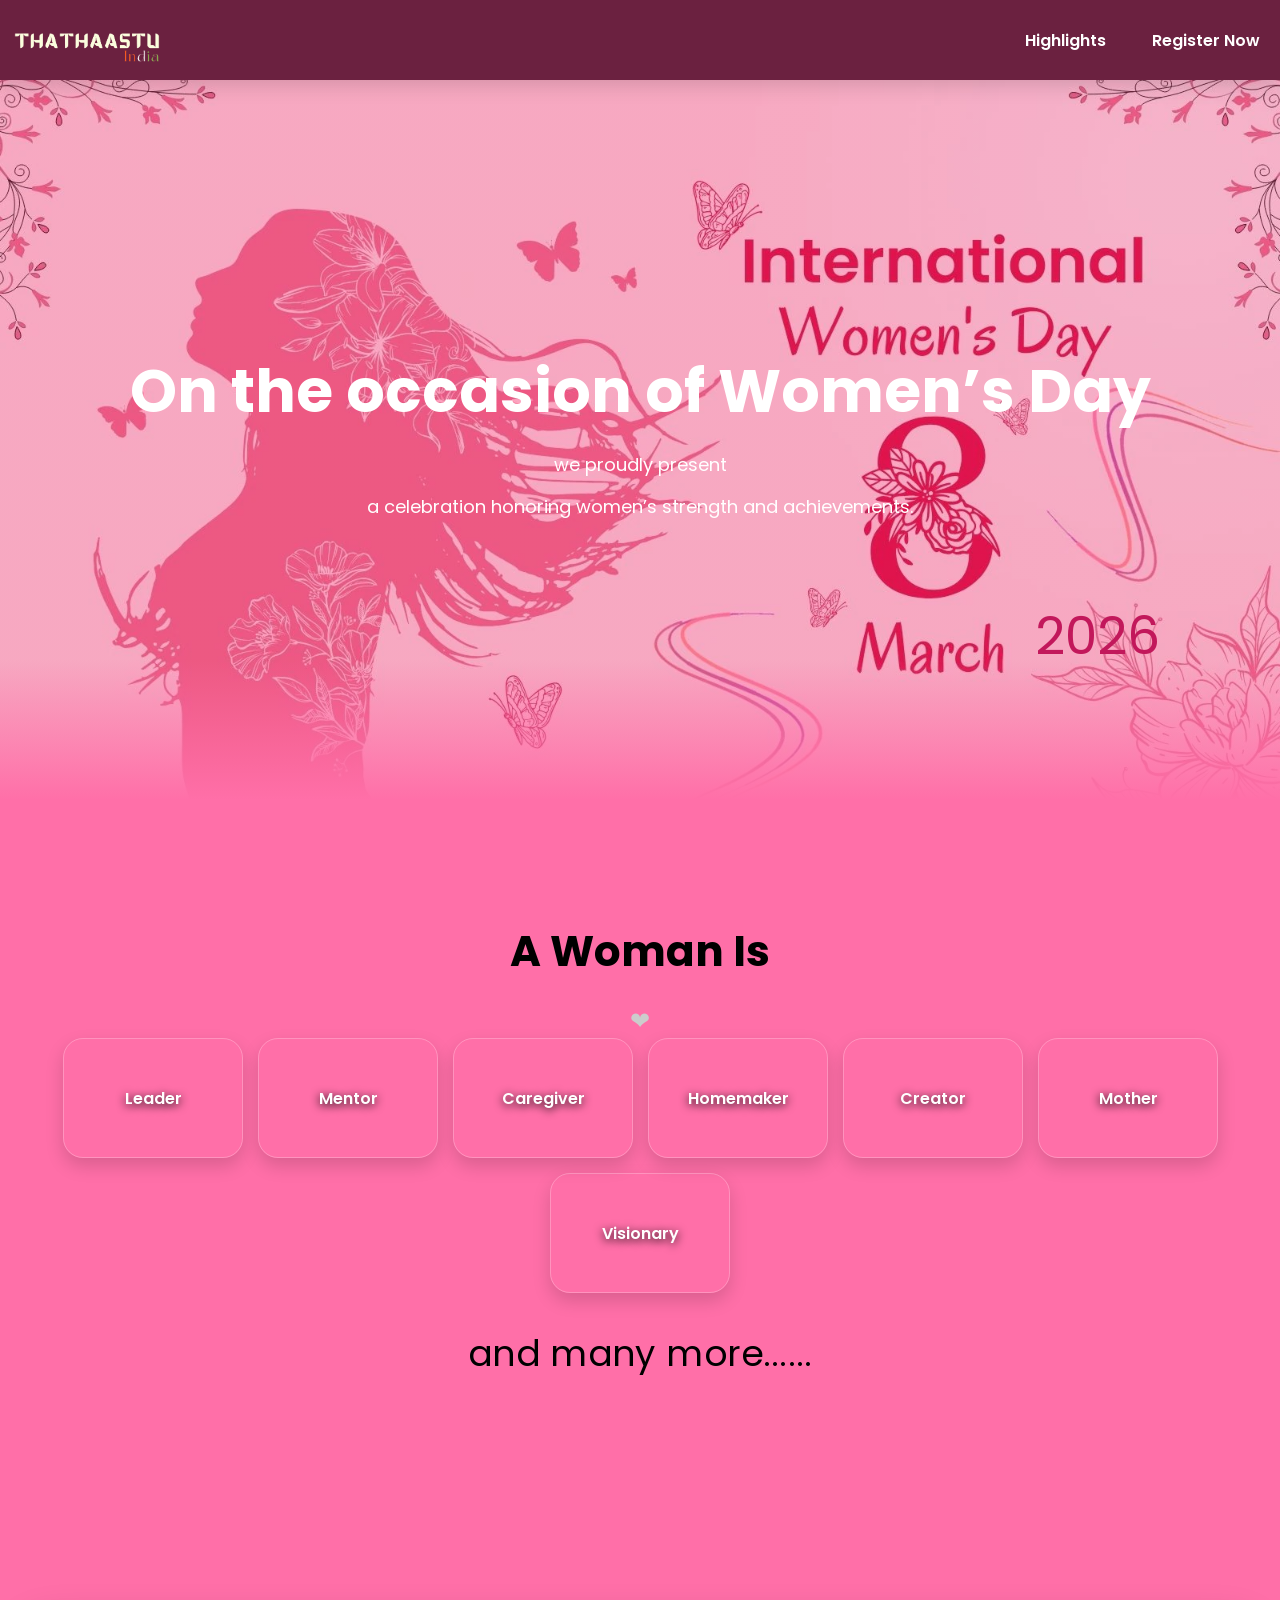
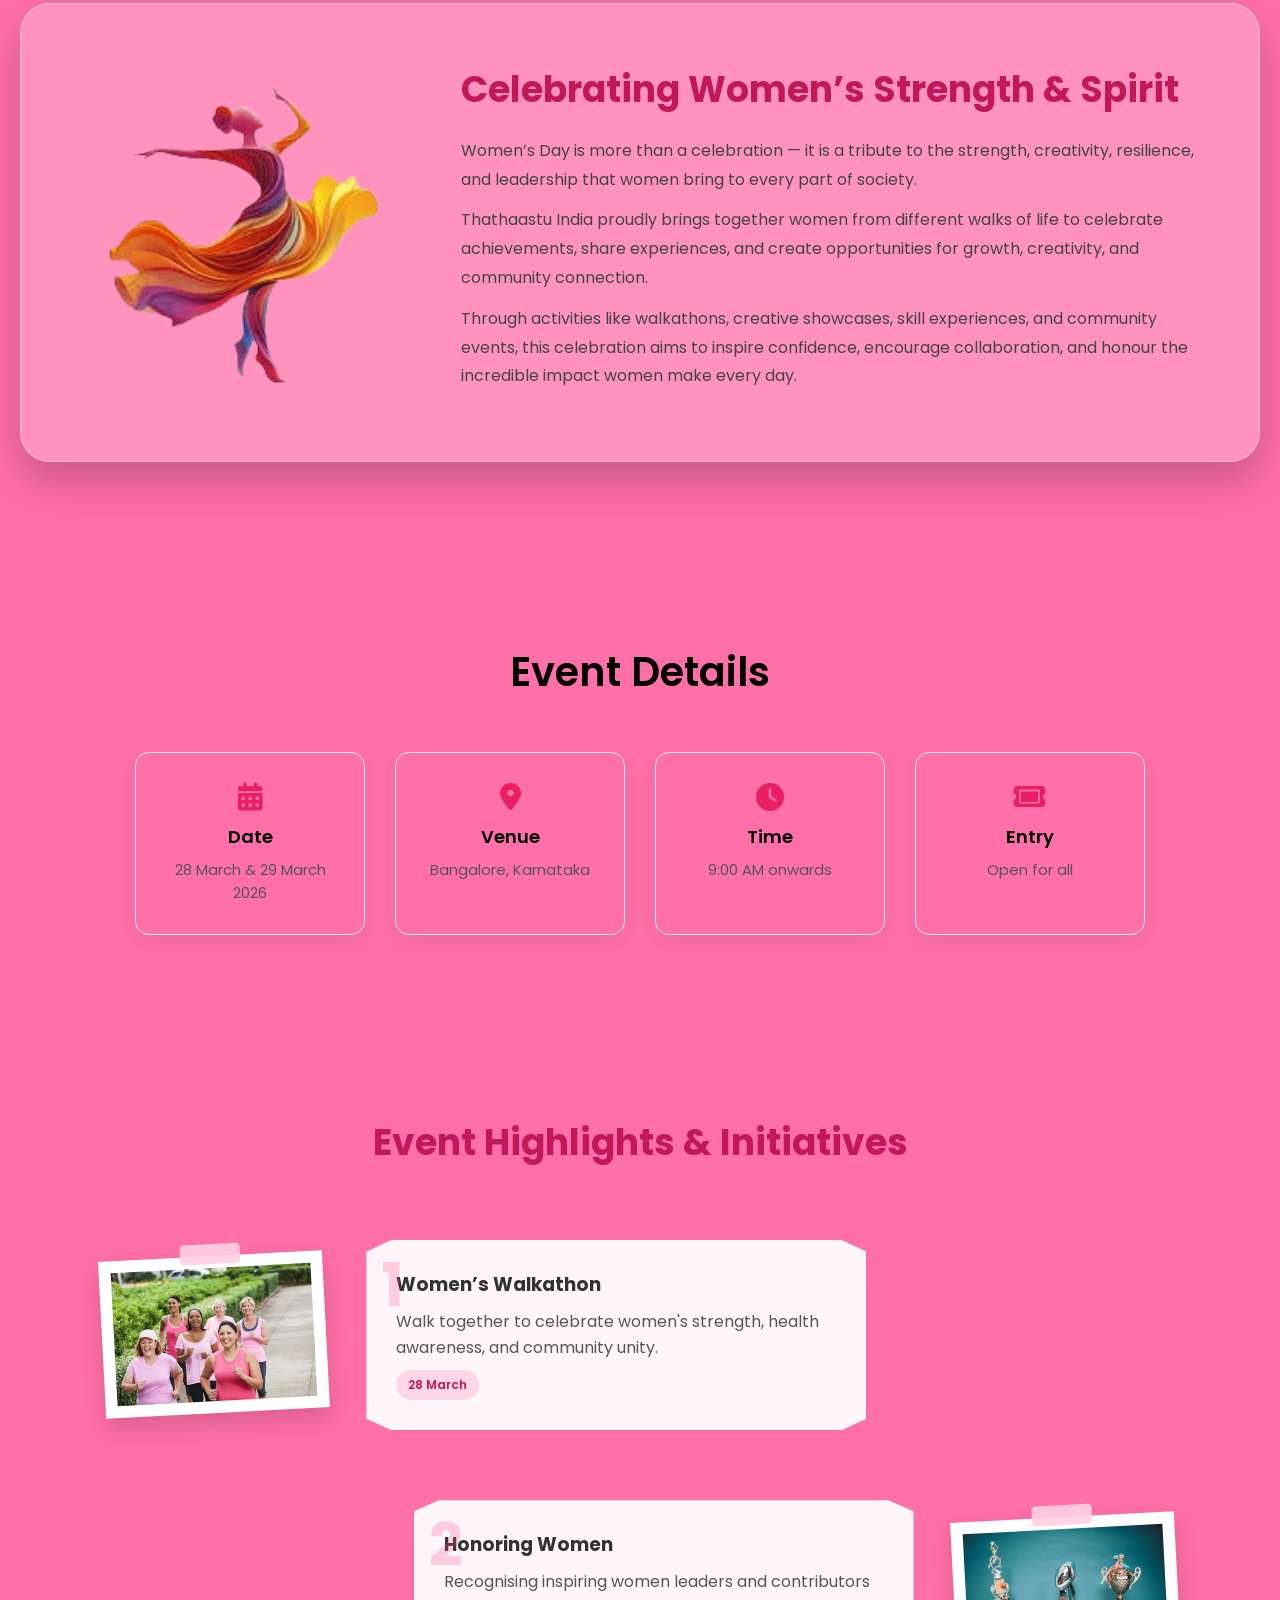
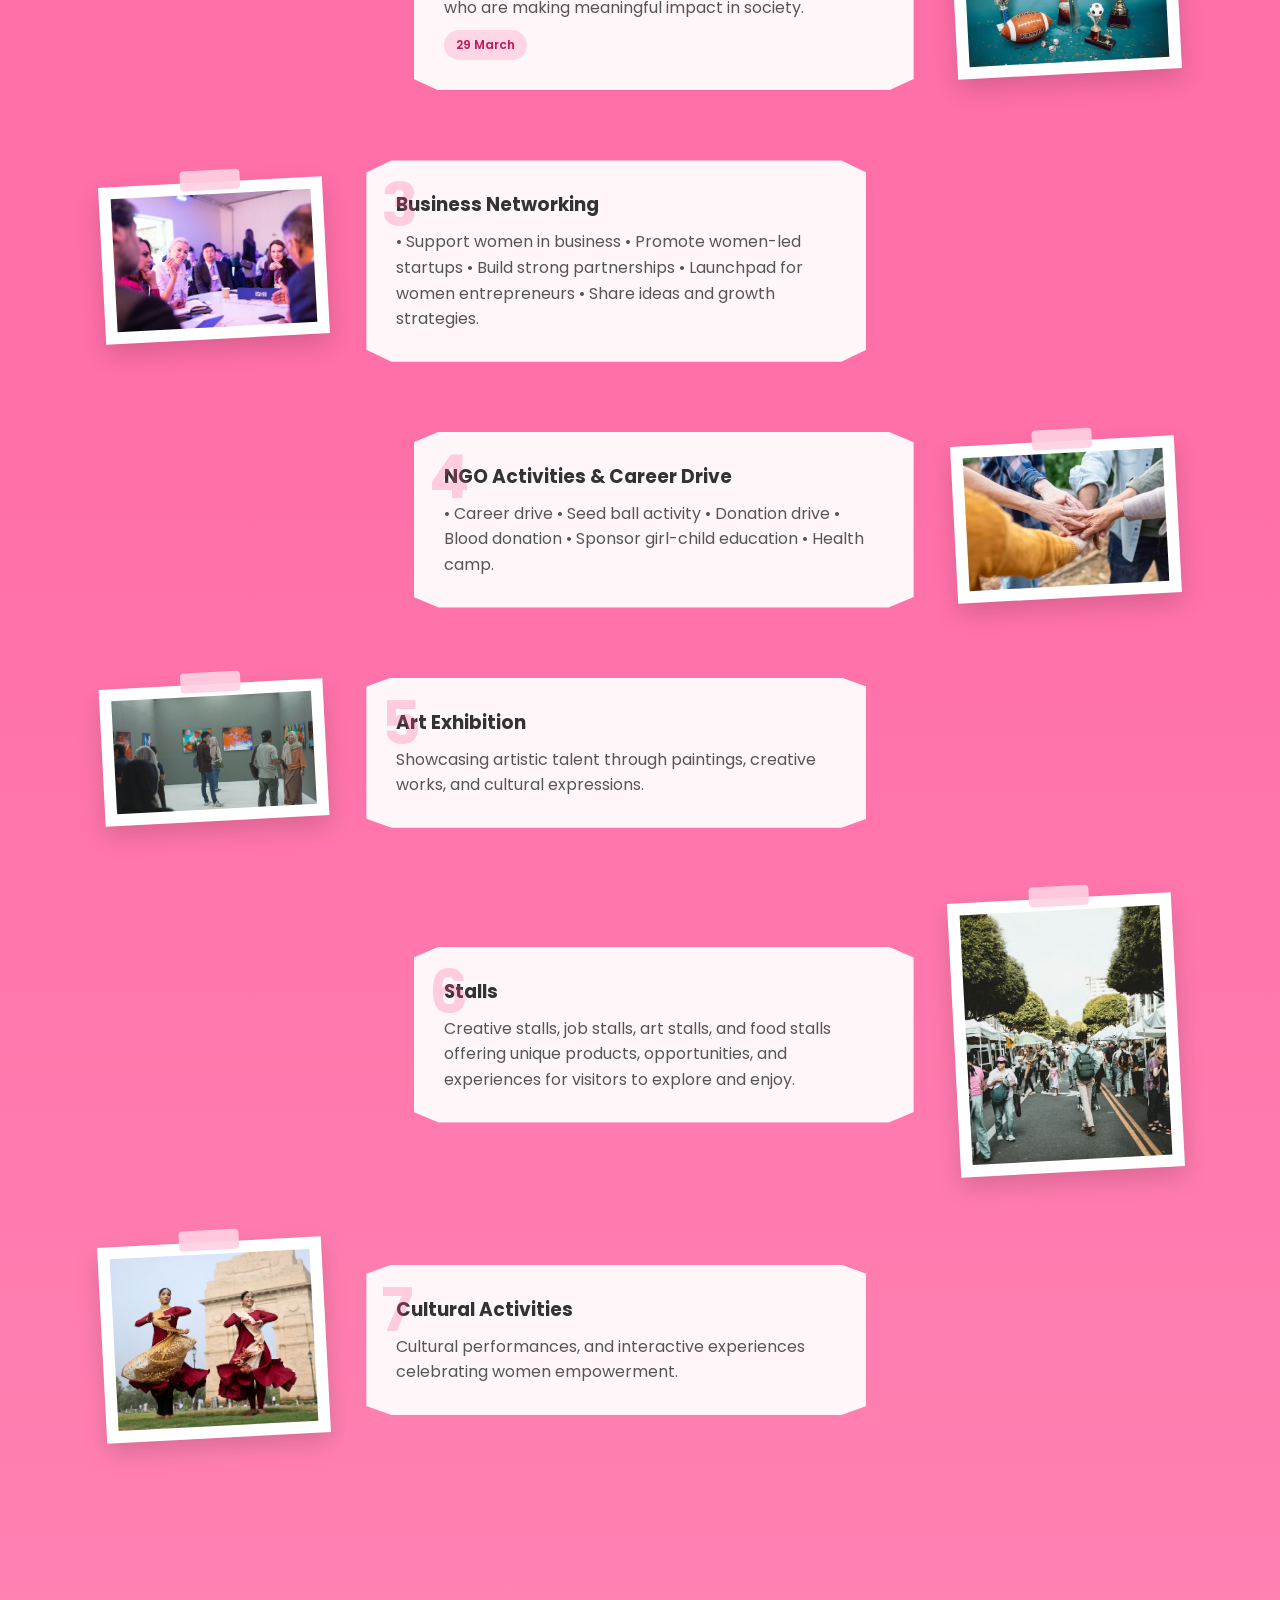
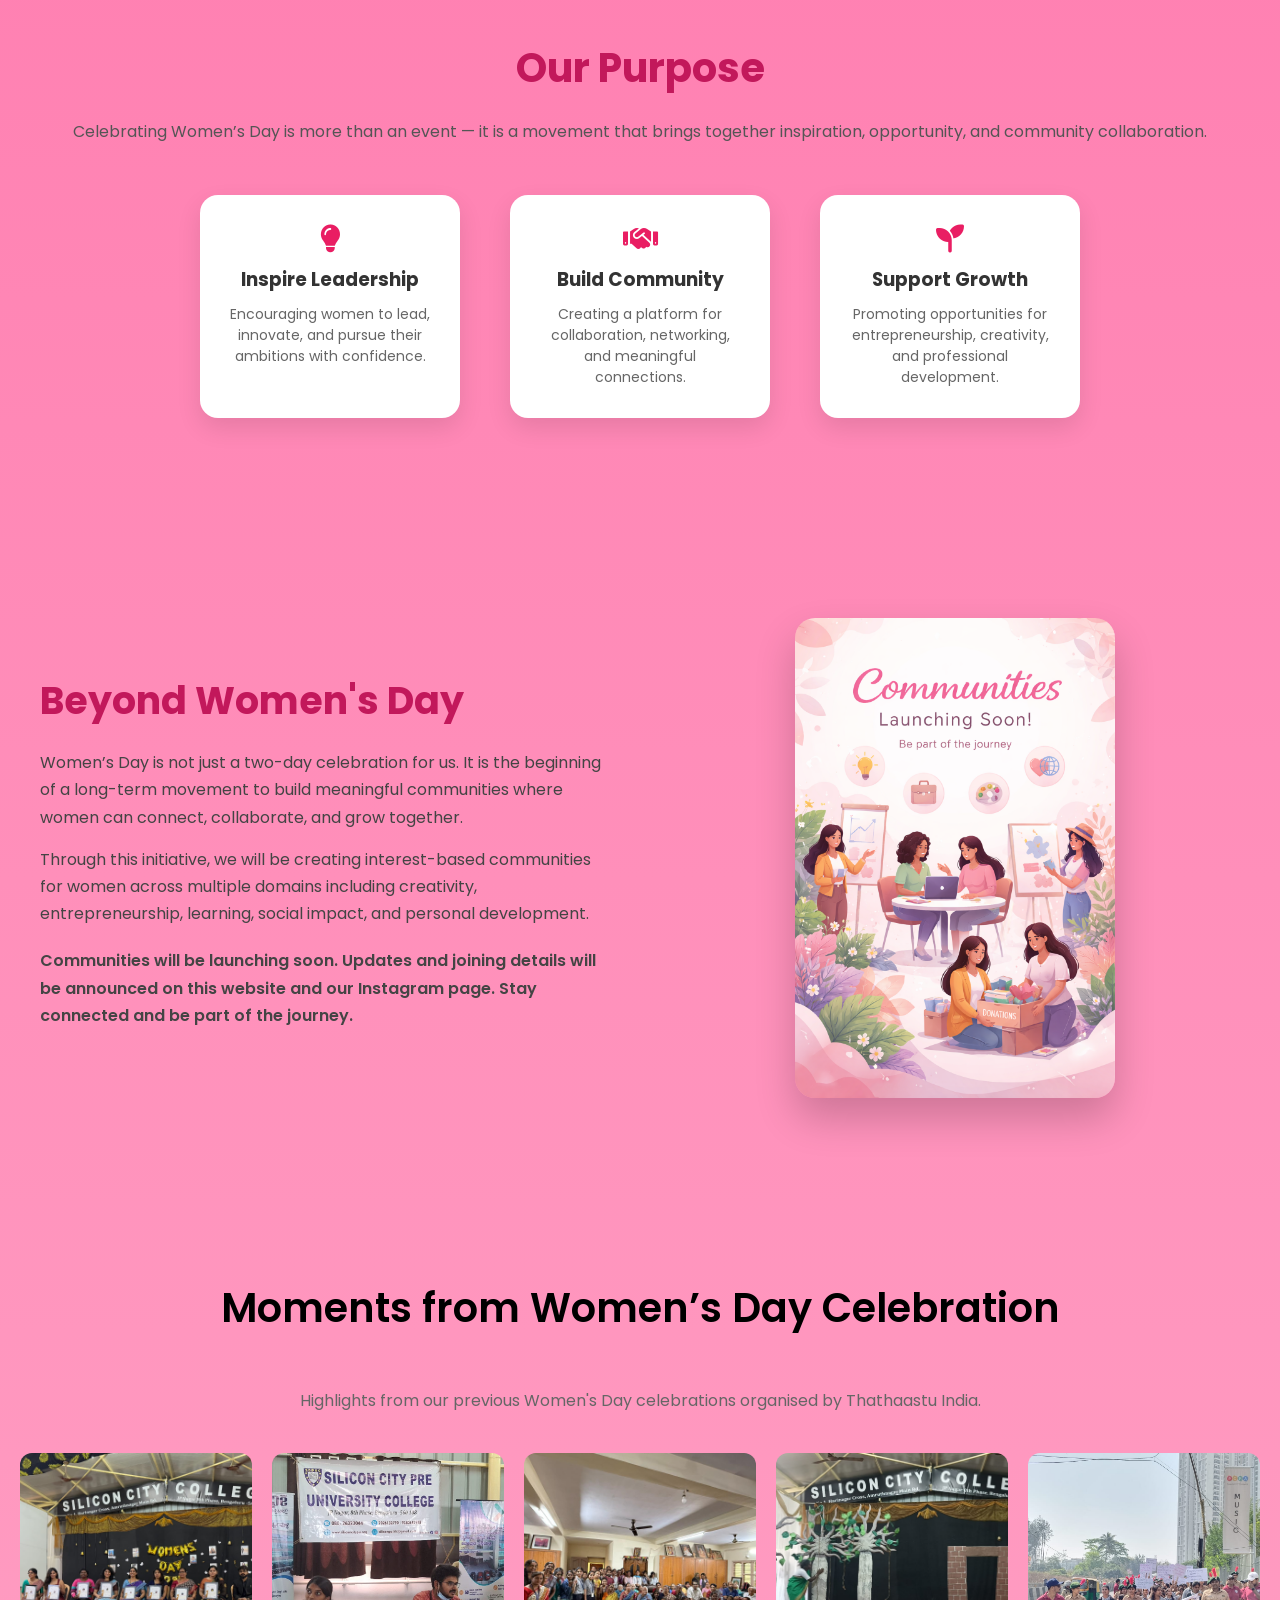
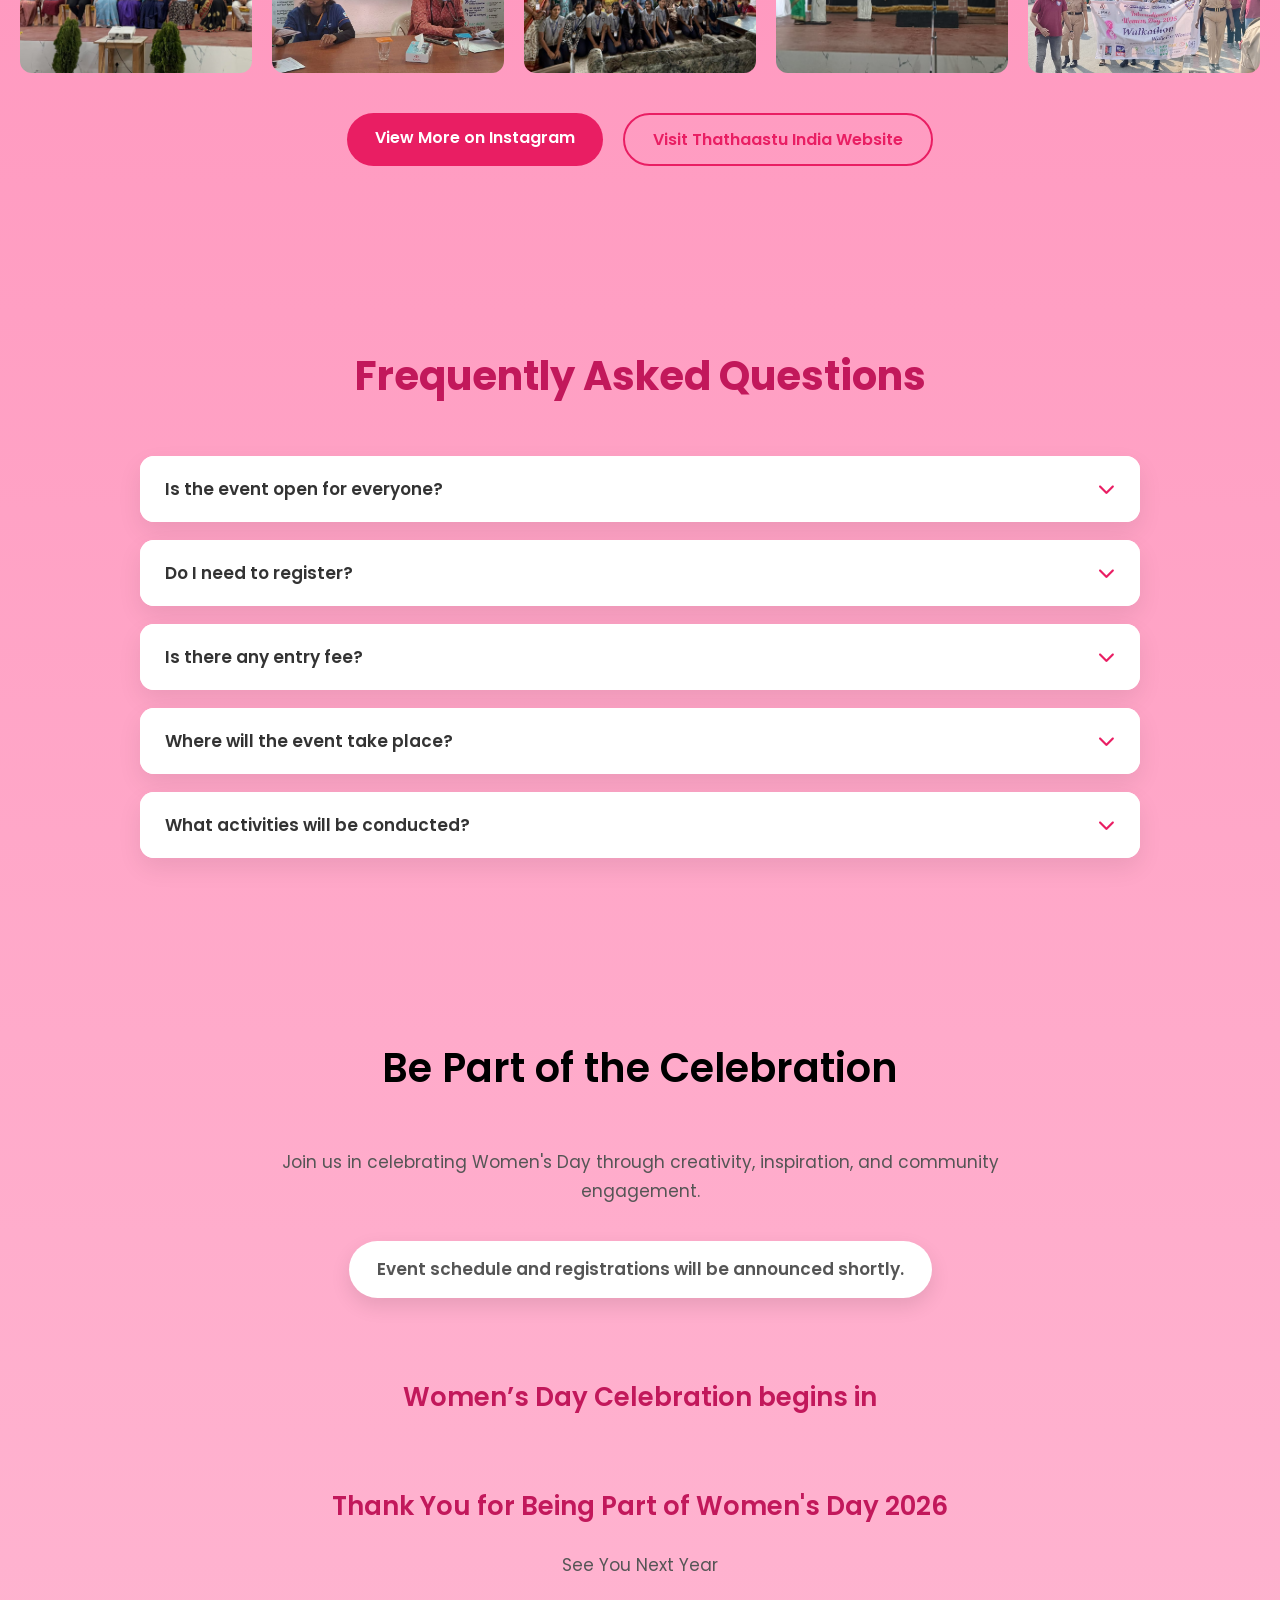
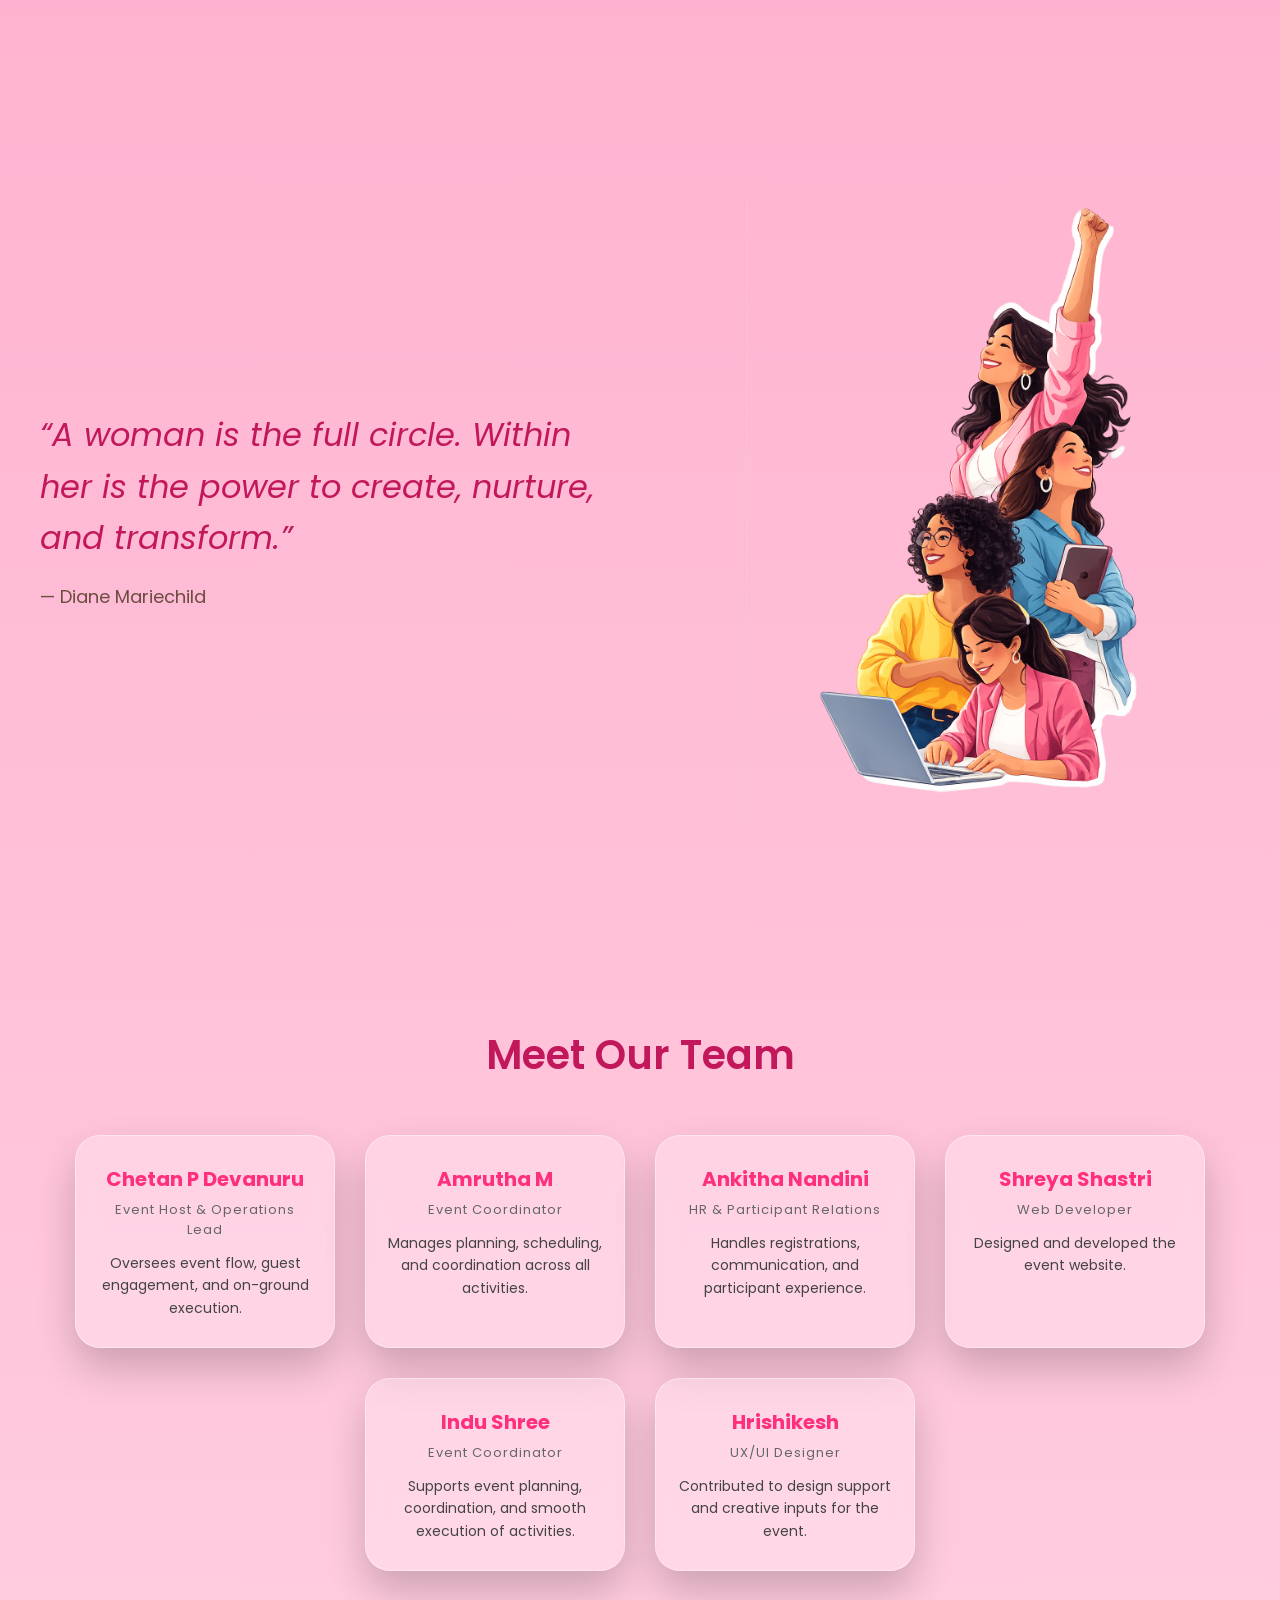
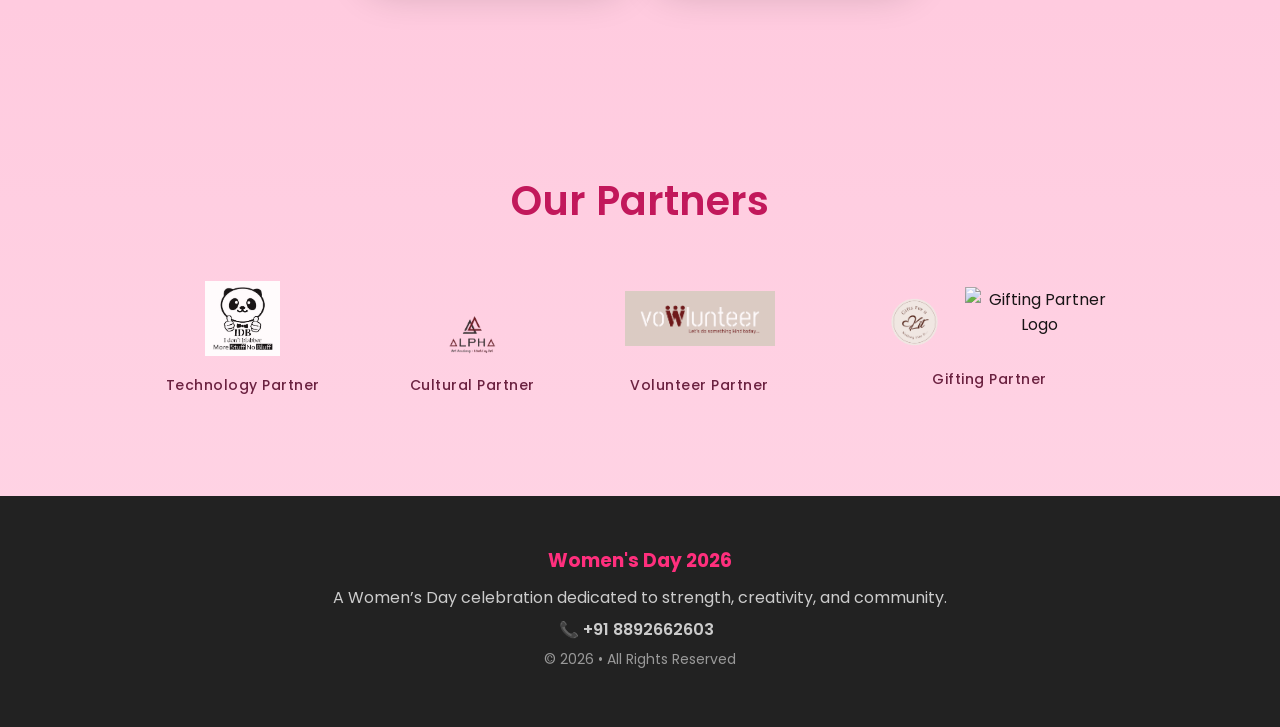
==== commit 9fe028a3: "Updated code" ====
--- a/index.html
+++ b/index.html
@@ -96,11 +96,9 @@
       <i class="fa-solid fa-bars"></i>
     </div>
       <nav class="brand-nav" id="mobileMenu">
-        <a href="#highlights" class="nav-btn">Highlights</a>
-        <!--<a href="#events" class="nav-btn">Event Schedule</a>-->
-        <a href="#register-section" class="nav-btn">Register Now</a>
-
-      </nav>
+  <a href="#" class="nav-btn scroll-link" data-target="highlights">Highlights</a>
+  <a href="#" class="nav-btn scroll-link" data-target="register-section">Register Now</a>
+</nav>
 
     </div>
 
@@ -421,7 +419,43 @@
       </div>
 
     </section>
-
+<section class="community-section reveal">
+
+  <div class="community-container">
+
+    <!-- LEFT CONTENT -->
+    <div class="community-text">
+
+      <h2>Beyond Women's Day</h2>
+
+      <p>
+        Women’s Day is not just a two-day celebration for us. It is the beginning of a
+        long-term movement to build meaningful communities where women can connect,
+        collaborate, and grow together.
+      </p>
+
+      <p>
+        Through this initiative, we will be creating interest-based communities
+        for women across multiple domains including creativity, entrepreneurship,
+        learning, social impact, and personal development.
+      </p>
+
+      <p class="community-highlight">
+Communities will be launching soon. Updates and joining details will be announced on this website and our Instagram page. Stay connected and be part of the journey.
+</p>
+
+    </div>
+
+    <!-- RIGHT IMAGE -->
+    <div class="community-video">
+
+      <img src="images/beyond.png" alt="Community Preview">
+
+    </div>
+
+  </div>
+
+</section>
     <section class="gallery-section reveal">
 
       <h2>Moments from Women’s Day Celebration</h2>
@@ -447,7 +481,7 @@
           View More on Instagram
         </a>
 
-        <a href="https://thathaastuindia.com" target="_blank" class="gallery-btn-outline">
+        <a href="https://www.thathaastuindia.com/womens-day2025" target="_blank" class="gallery-btn-outline">
           Visit Thathaastu India Website
         </a>
 
@@ -560,7 +594,30 @@
       </div>
 
     </section>
-    <section class="quote-hero reveal"></section>
+<section class="quote-section">
+
+  <div class="quote-container">
+
+    <!-- LEFT SIDE QUOTE -->
+    <div class="quote-text">
+
+      <p class="quote">
+        “A woman is the full circle. Within her is the power to create,
+        nurture, and transform.”
+      </p>
+
+      <span class="quote-author">— Diane Mariechild</span>
+
+    </div>
+
+    <!-- RIGHT SIDE IMAGE -->
+    <div class="quote-image">
+      <img src="images/quote.png" alt="Women Empowerment">
+    </div>
+
+  </div>
+
+</section>
     <section class="team-section reveal">
 
       <h2 class="team-title">Meet Our Team</h2>
--- a/style.css
+++ b/style.css
@@ -1747,27 +1747,99 @@
 }
 
 }
-.quote-hero{
-width:100%;
-min-height:650px;
-
-background-image:url("images/image.copy.png");
-background-size:cover;
-background-position:center;
-background-repeat:no-repeat;
-
+
+.quote-section{
+padding:100px 20px;
+
+}
+
+.quote-container{
+max-width:1200px;
+margin:auto;
 display:flex;
 align-items:center;
+gap:60px;
+flex-wrap:wrap;
+}
+
+.quote-text{
+flex:1;
+}
+
+.quote{
+font-size:32px;
+line-height:1.6;
+color:#c2185b;
+font-style:italic;
+}
+
+.quote-author{
+display:block;
+margin-top:20px;
+font-size:18px;
+color:#6d4c41;
+}
+
+.quote-image{
+flex:1;
+display:flex;
 justify-content:center;
-
-position:relative;
-}
+}
+
+.quote-image img{
+width:100%;
+max-width:420px;
+
+}
+@media (max-width:768px){
+
+.quote-container{
+flex-direction:column;
+text-align:center;
+gap:30px;
+}
+
+.quote{
+font-size:24px;
+}
+
+.quote-author{
+font-size:16px;
+}
+
+.quote-image img{
+max-width:260px;
+}
+
+}
+.community-section{ padding:100px 20px; } .community-container{ max-width:1200px; margin:auto; display:flex; align-items:center; gap:60px; flex-wrap:wrap; } /* LEFT TEXT */ .community-text{ flex:1; } .community-text h2{ font-size:38px; color:#c2185b; margin-bottom:20px; } .community-text p{ font-size:16px; color:#444; line-height:1.7; margin-bottom:15px; } .community-highlight{ font-weight:600; color:#e91e63; margin-top:20px; }
+/* IMAGE */
+
+.community-video{
+flex:1;
+display:flex;
+justify-content:center;
+}
+
+.community-video img{
+width:320px;
+border-radius:20px;
+box-shadow:0 20px 40px rgba(0,0,0,0.2);
+object-fit:cover;
+}
+
+/* MOBILE */
+
 @media(max-width:768px){
 
-.quote-hero{
-min-height:350px;
-background-size:220%;
-background-position:47% center;
+.community-container{
+flex-direction:column;
+text-align:center;
+}
+
+.community-video img{
+width:100%;
+max-width:300px;
 }
 
 }
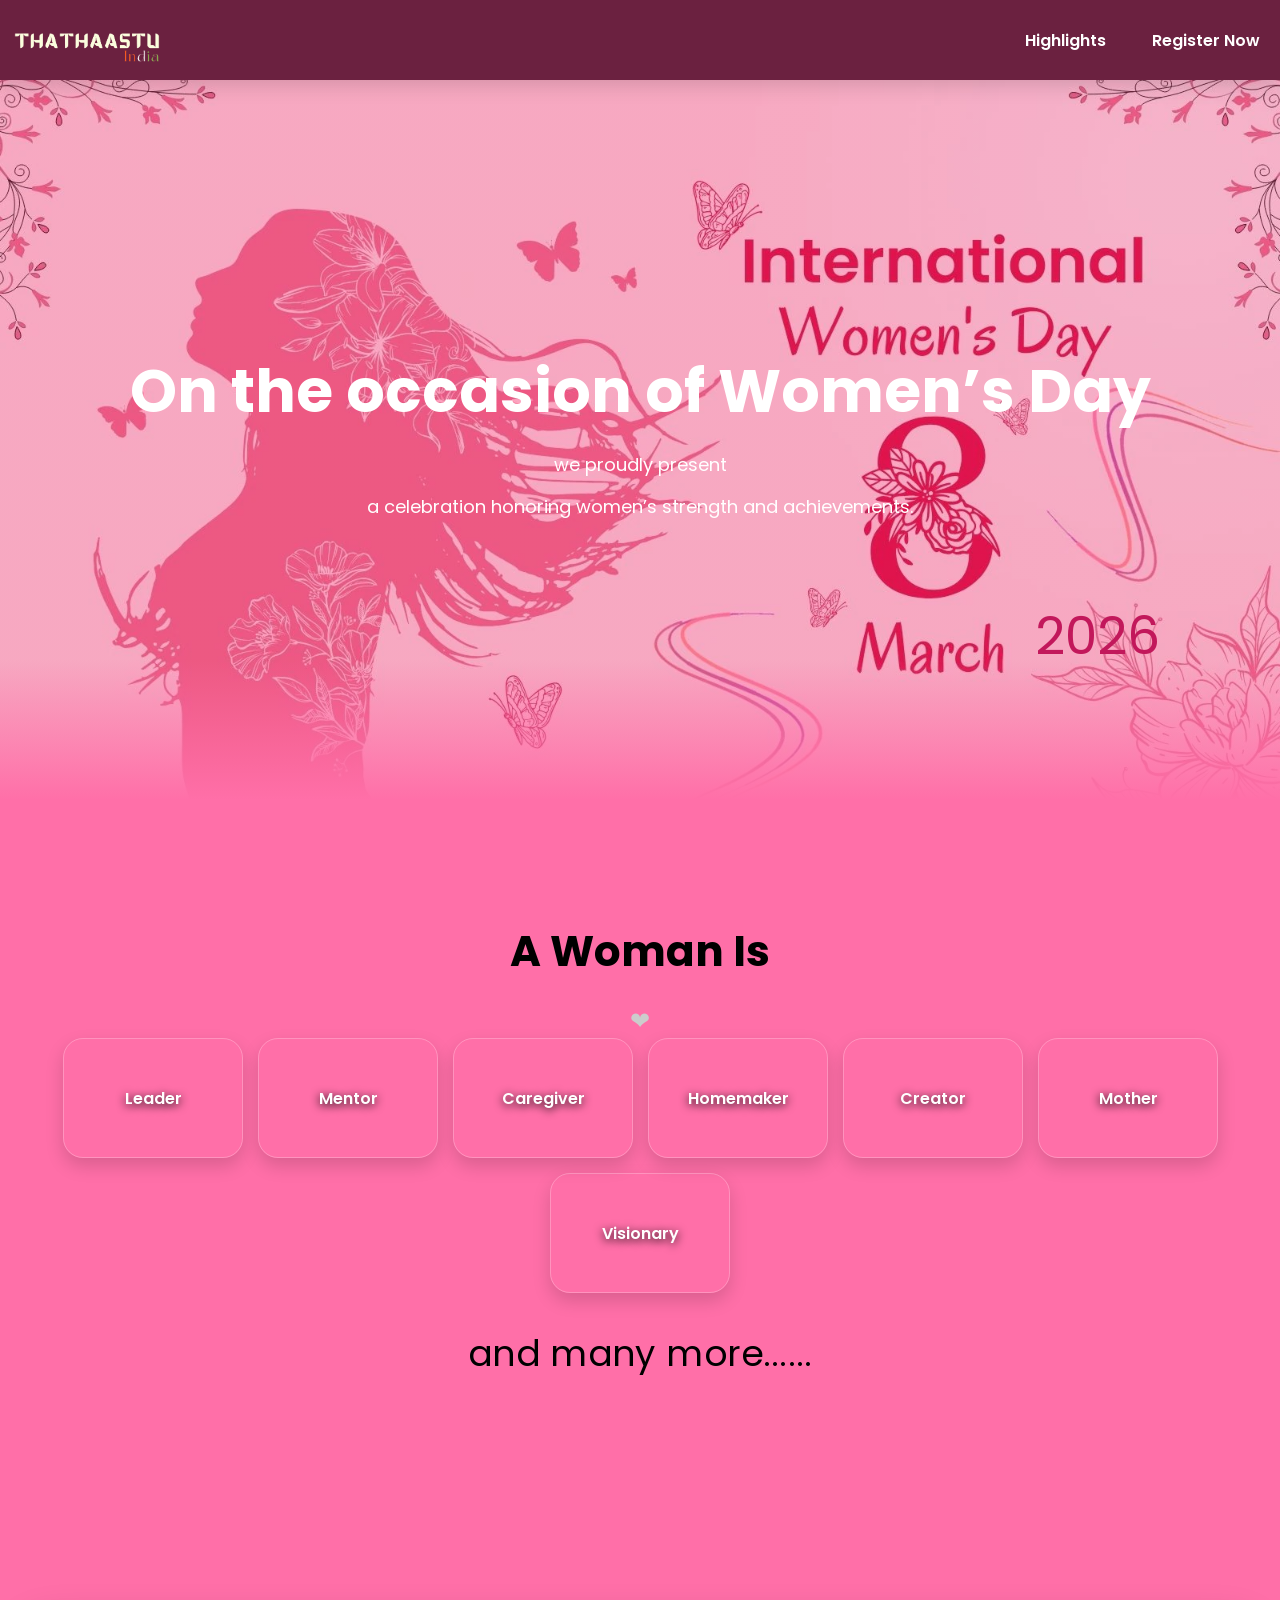
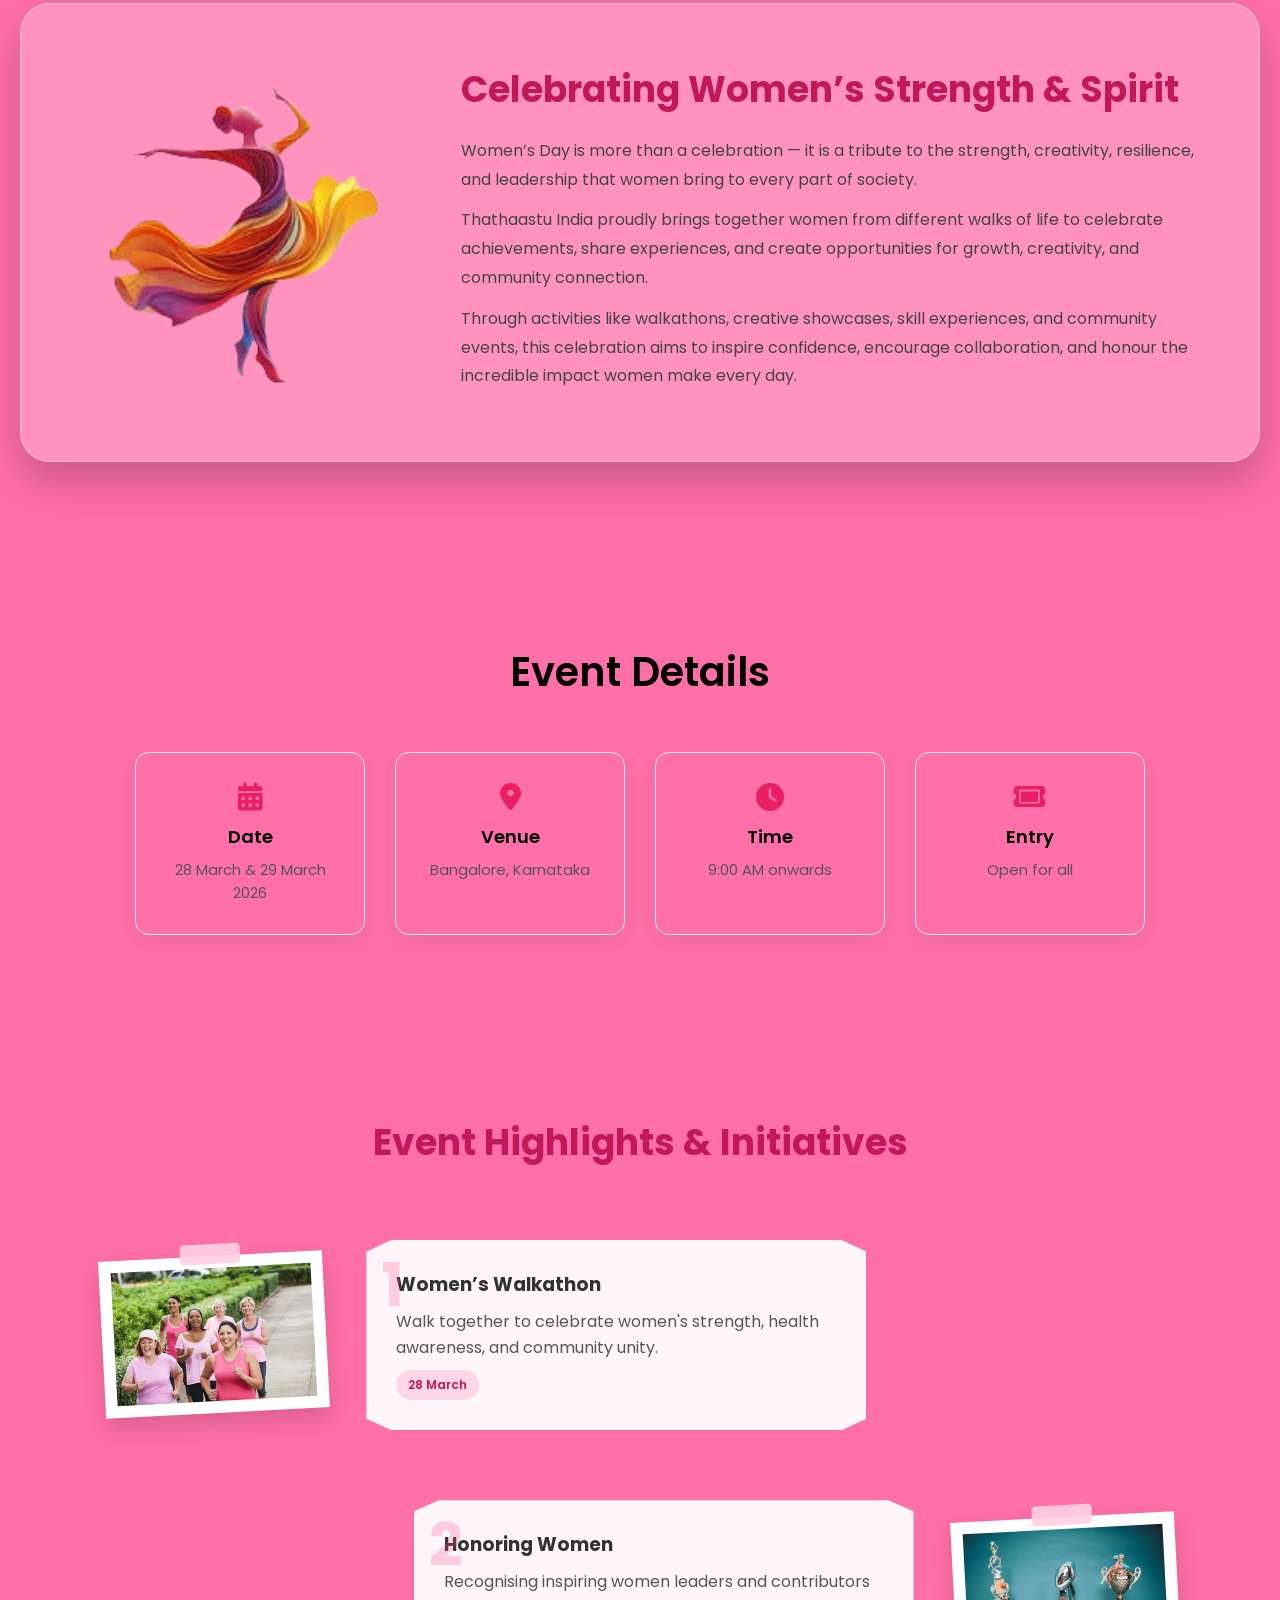
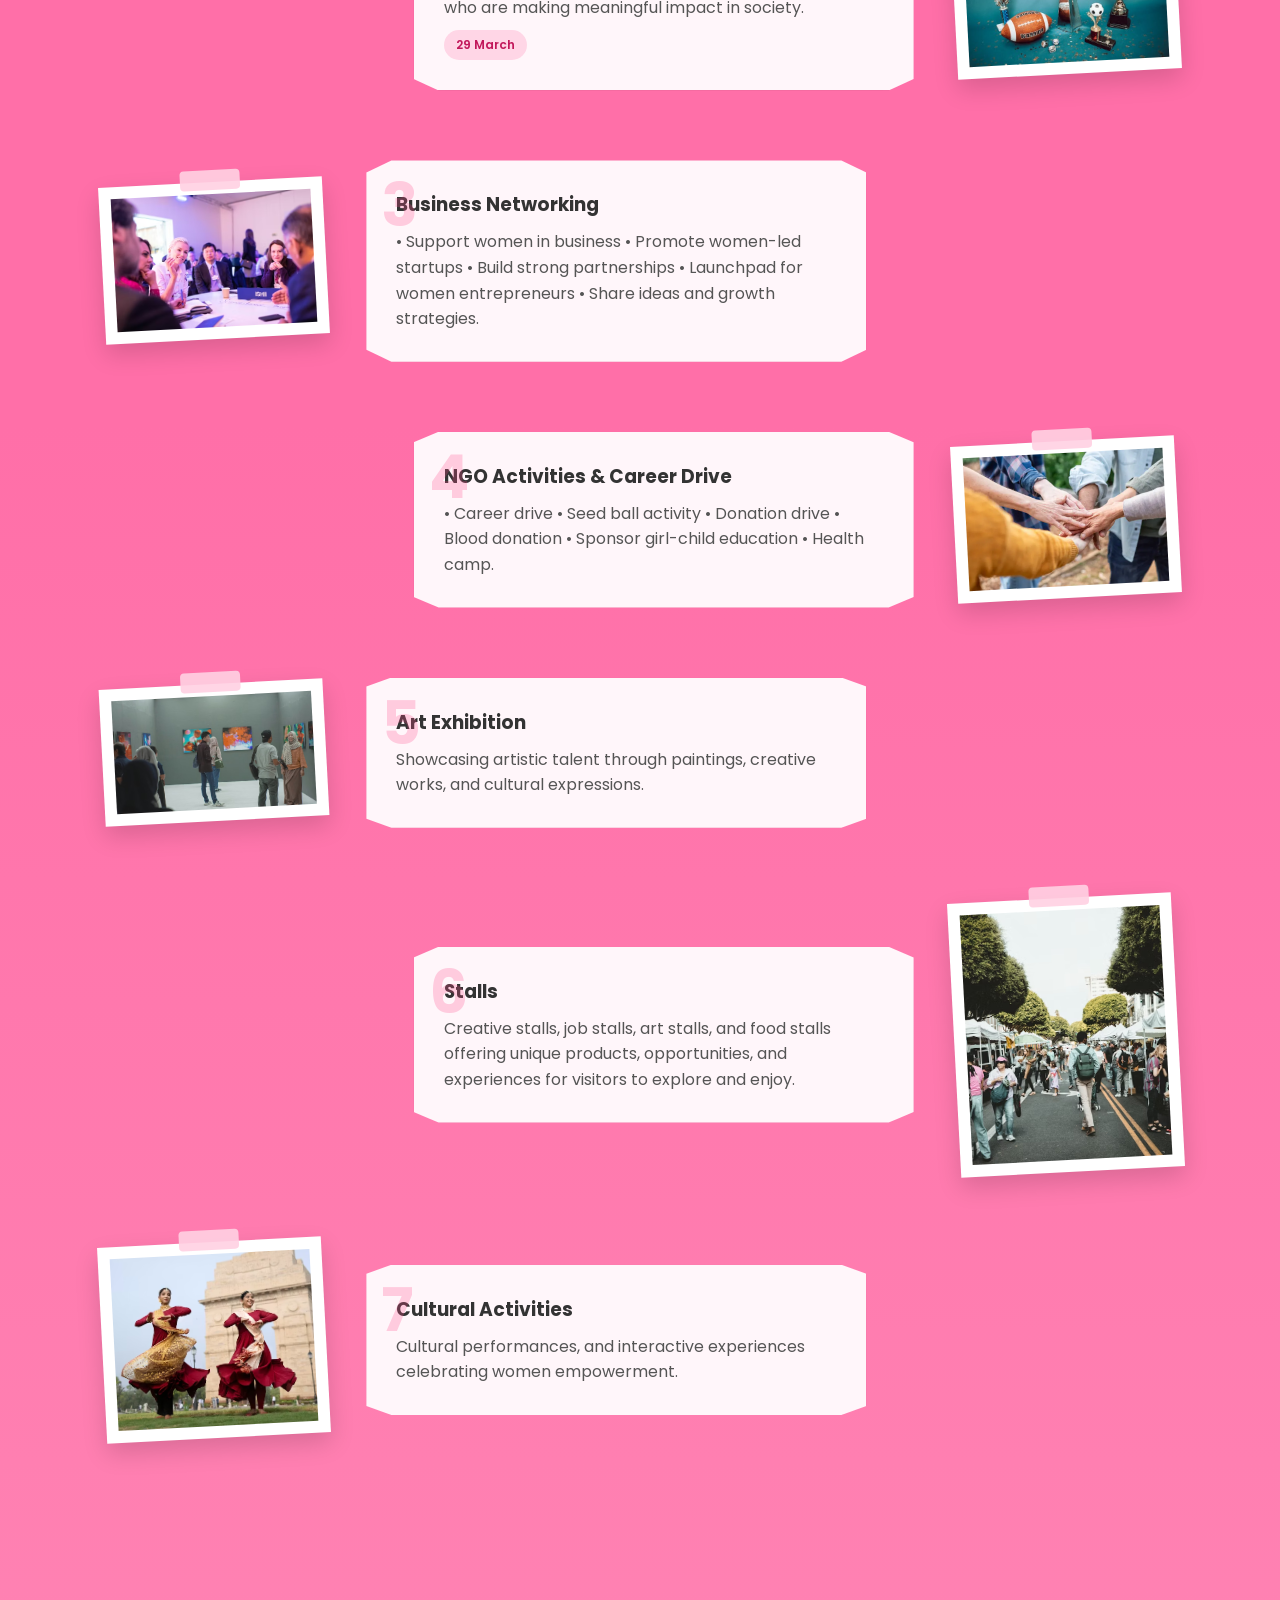
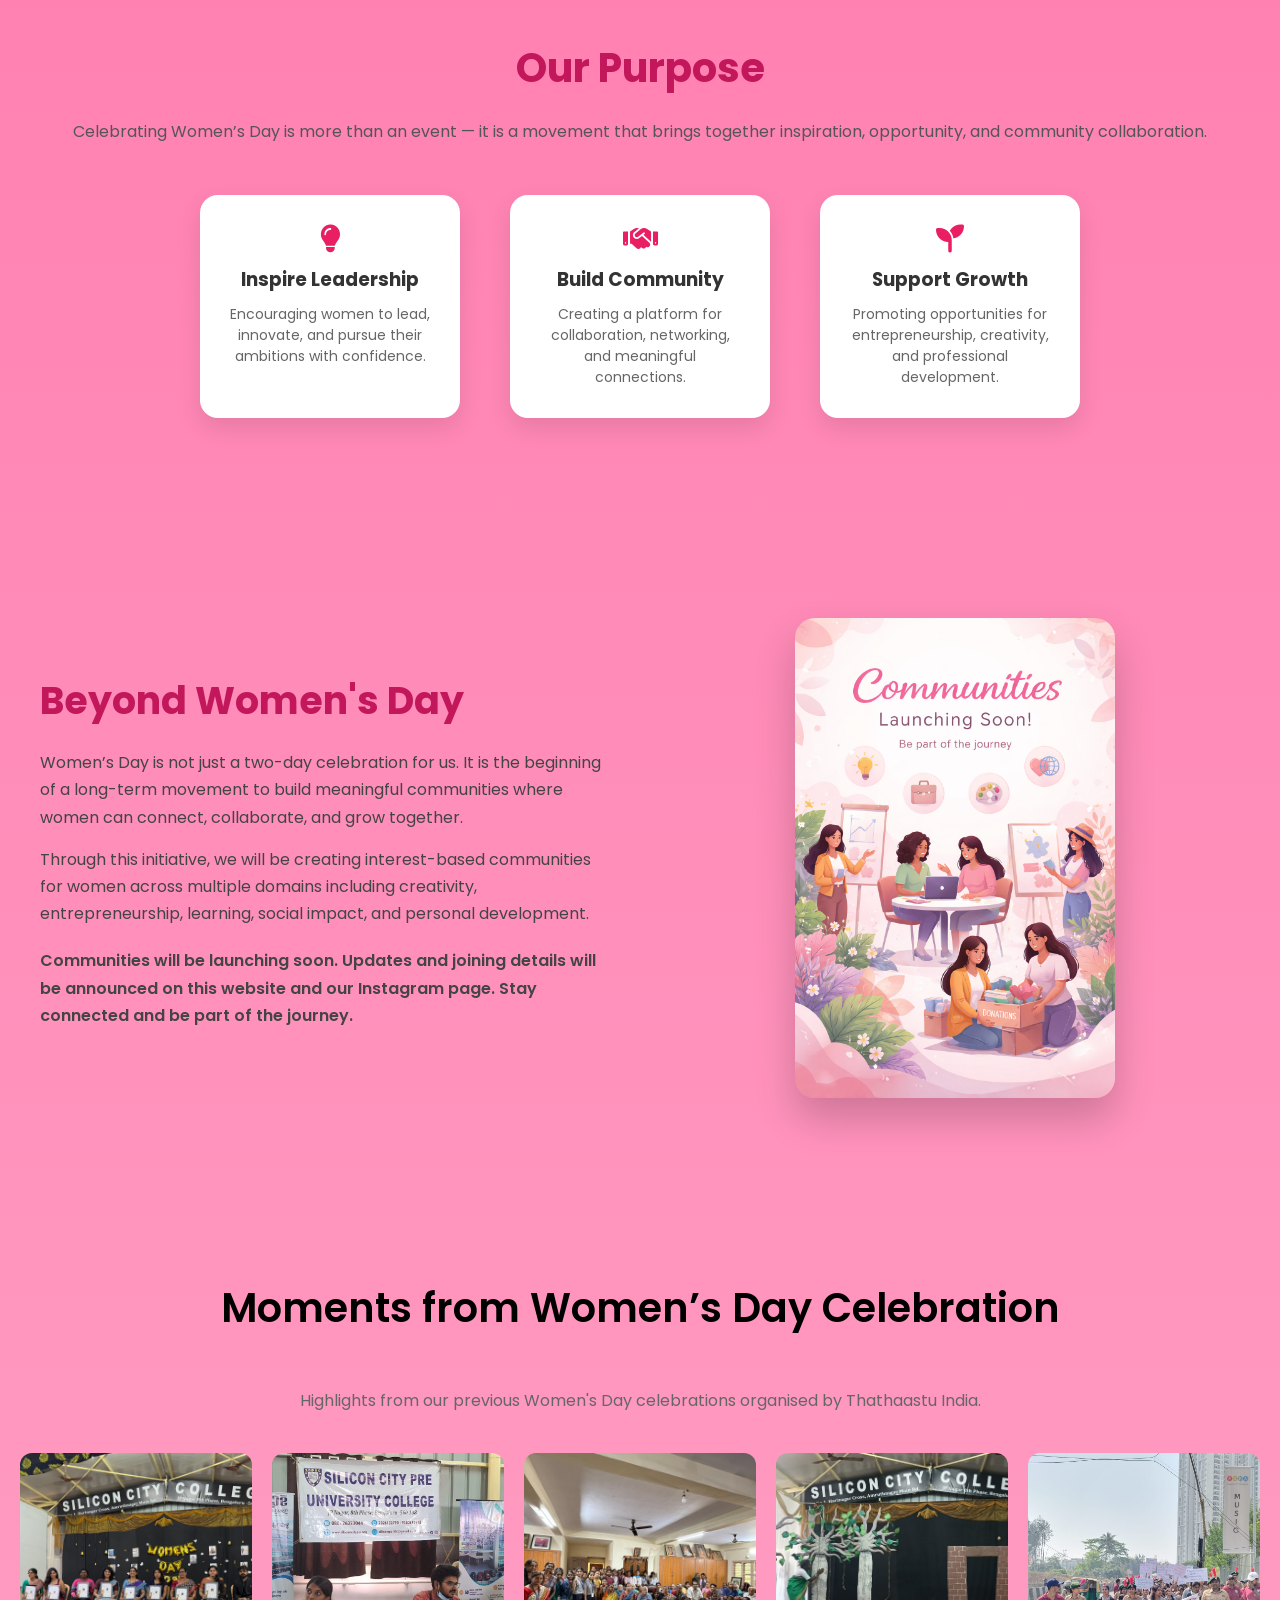
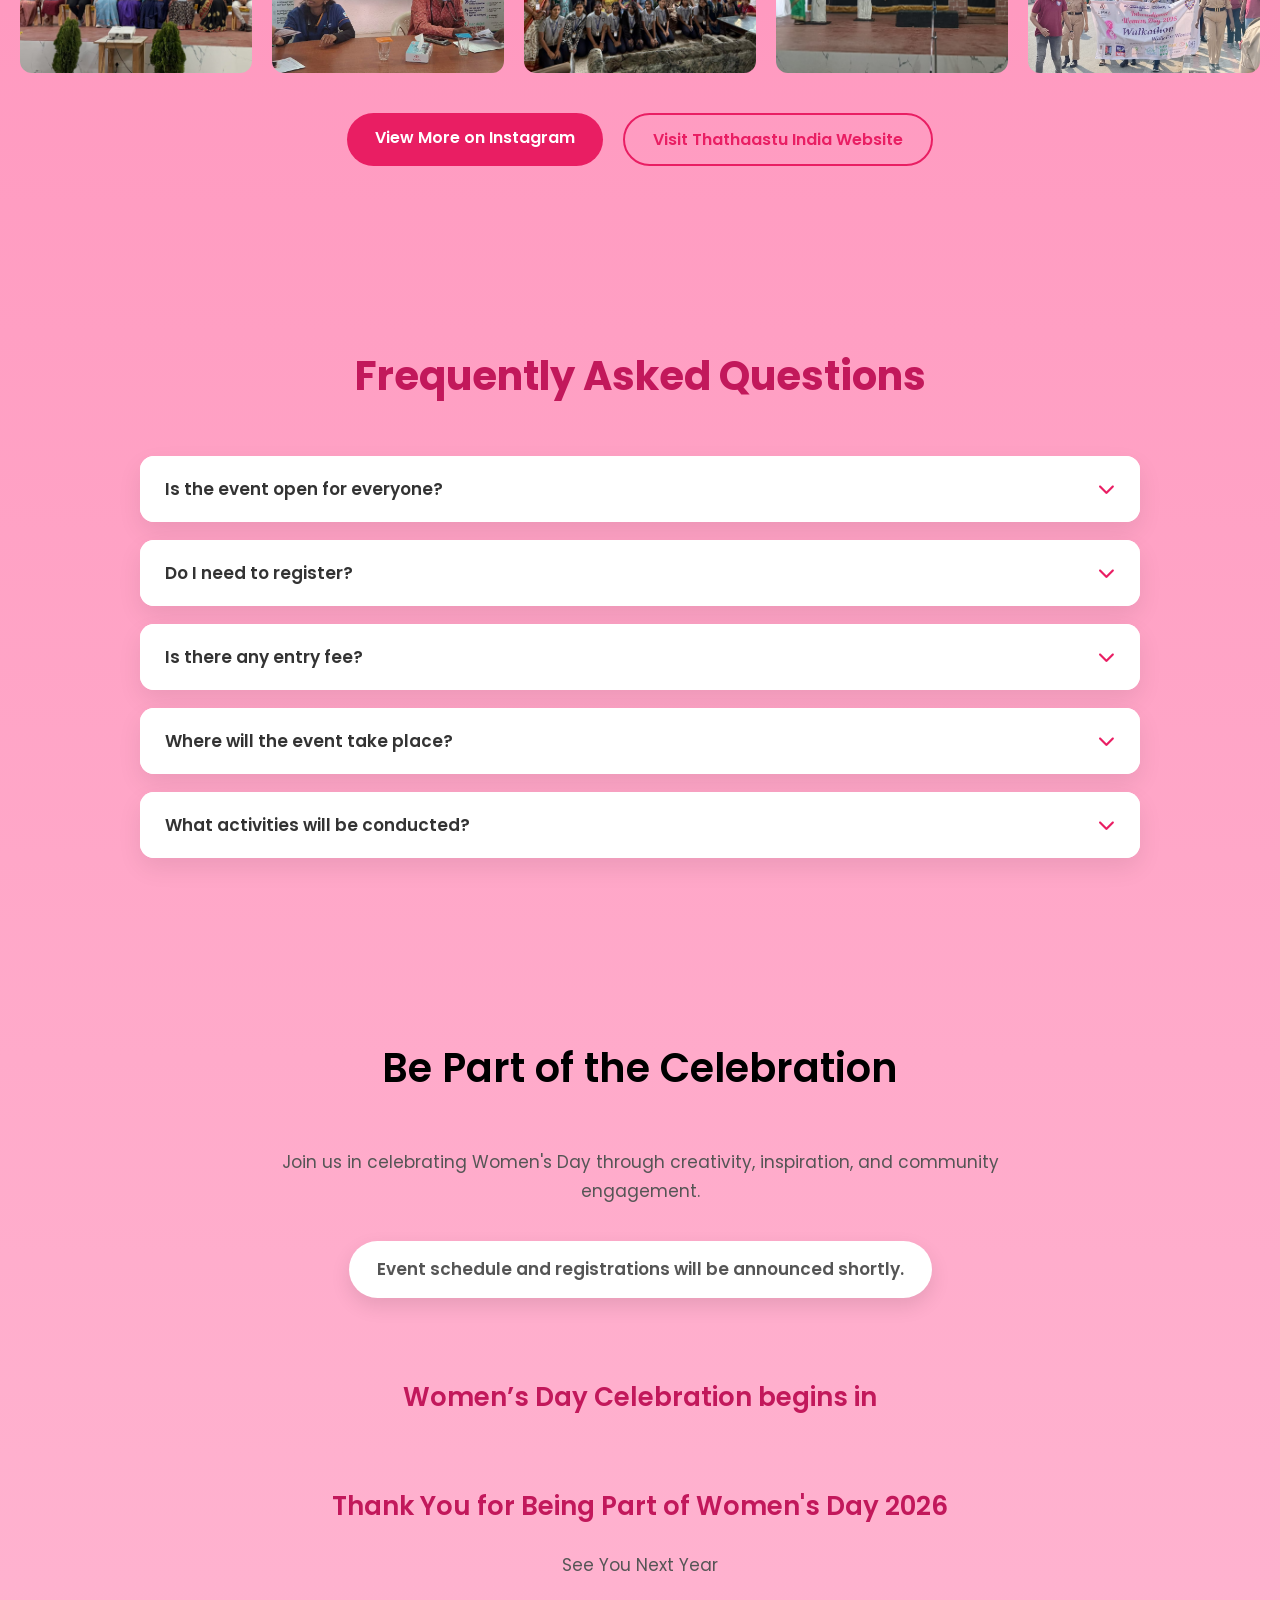
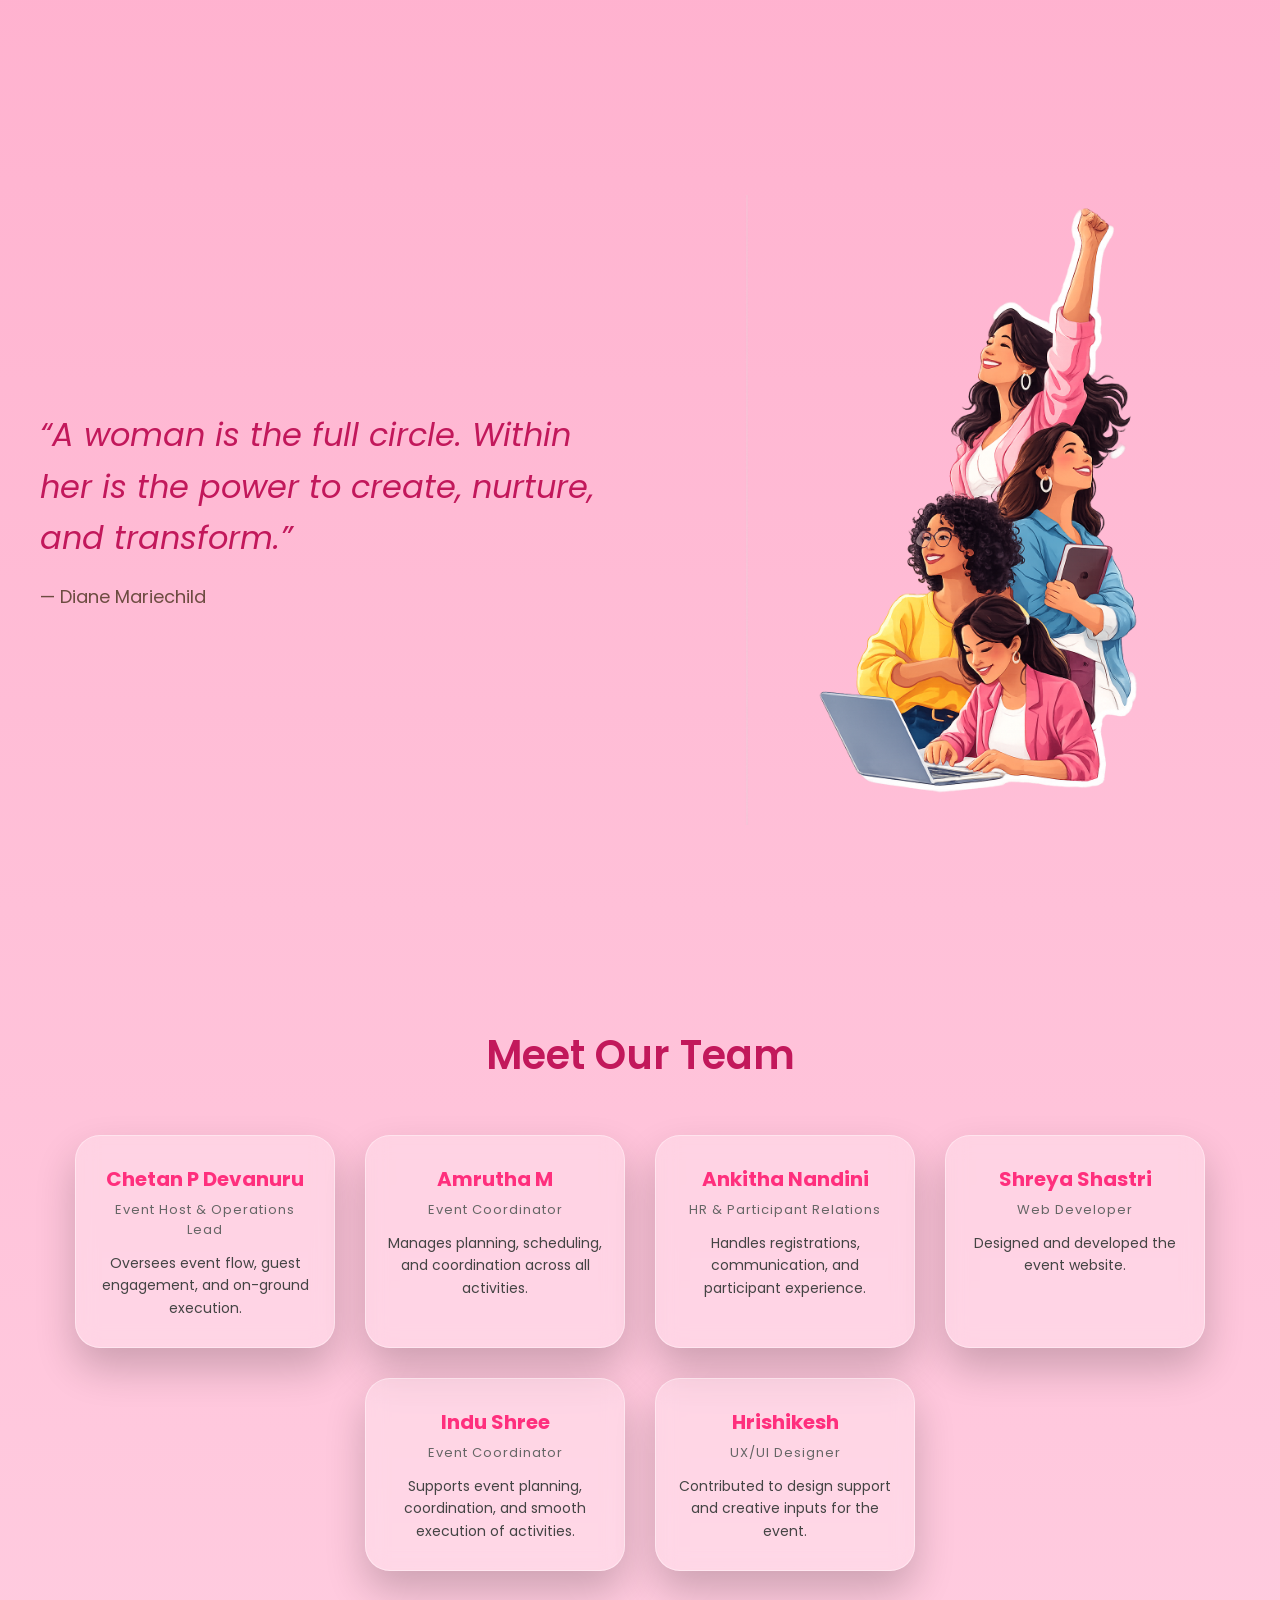
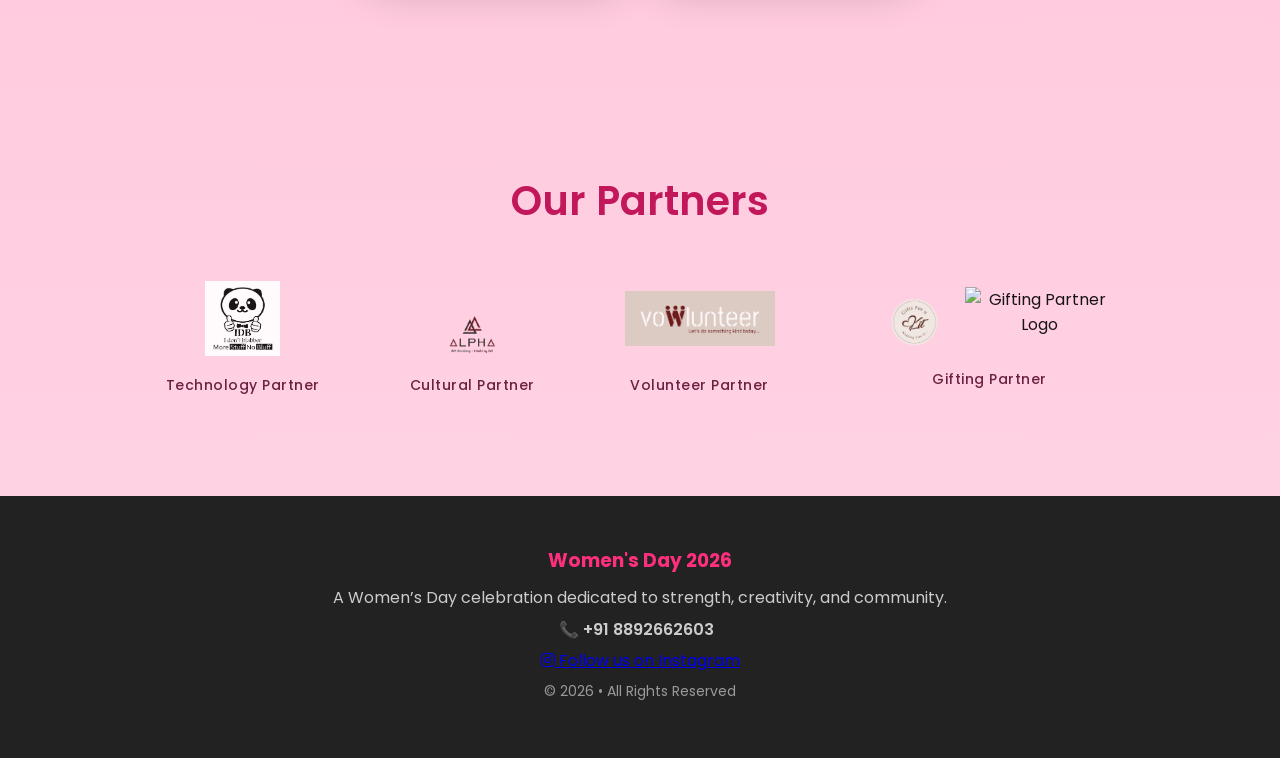
==== commit 6ac5c0f6: "Updated code" ====
--- a/index.html
+++ b/index.html
@@ -730,6 +730,11 @@
       <p class="footer-contact">
         📞 +91 8892662603 &nbsp;
       </p>
+       <p class="footer-social">
+      <a href="https://www.instagram.com/international_womens_day_2026?igsh=cGp4bHI4eGUxMTVj" target="_blank">
+        <i class="fa-brands fa-instagram"></i> Follow us on Instagram
+      </a>
+    </p>
 
       <p class="footer-copy">
         © 2026 • All Rights Reserved
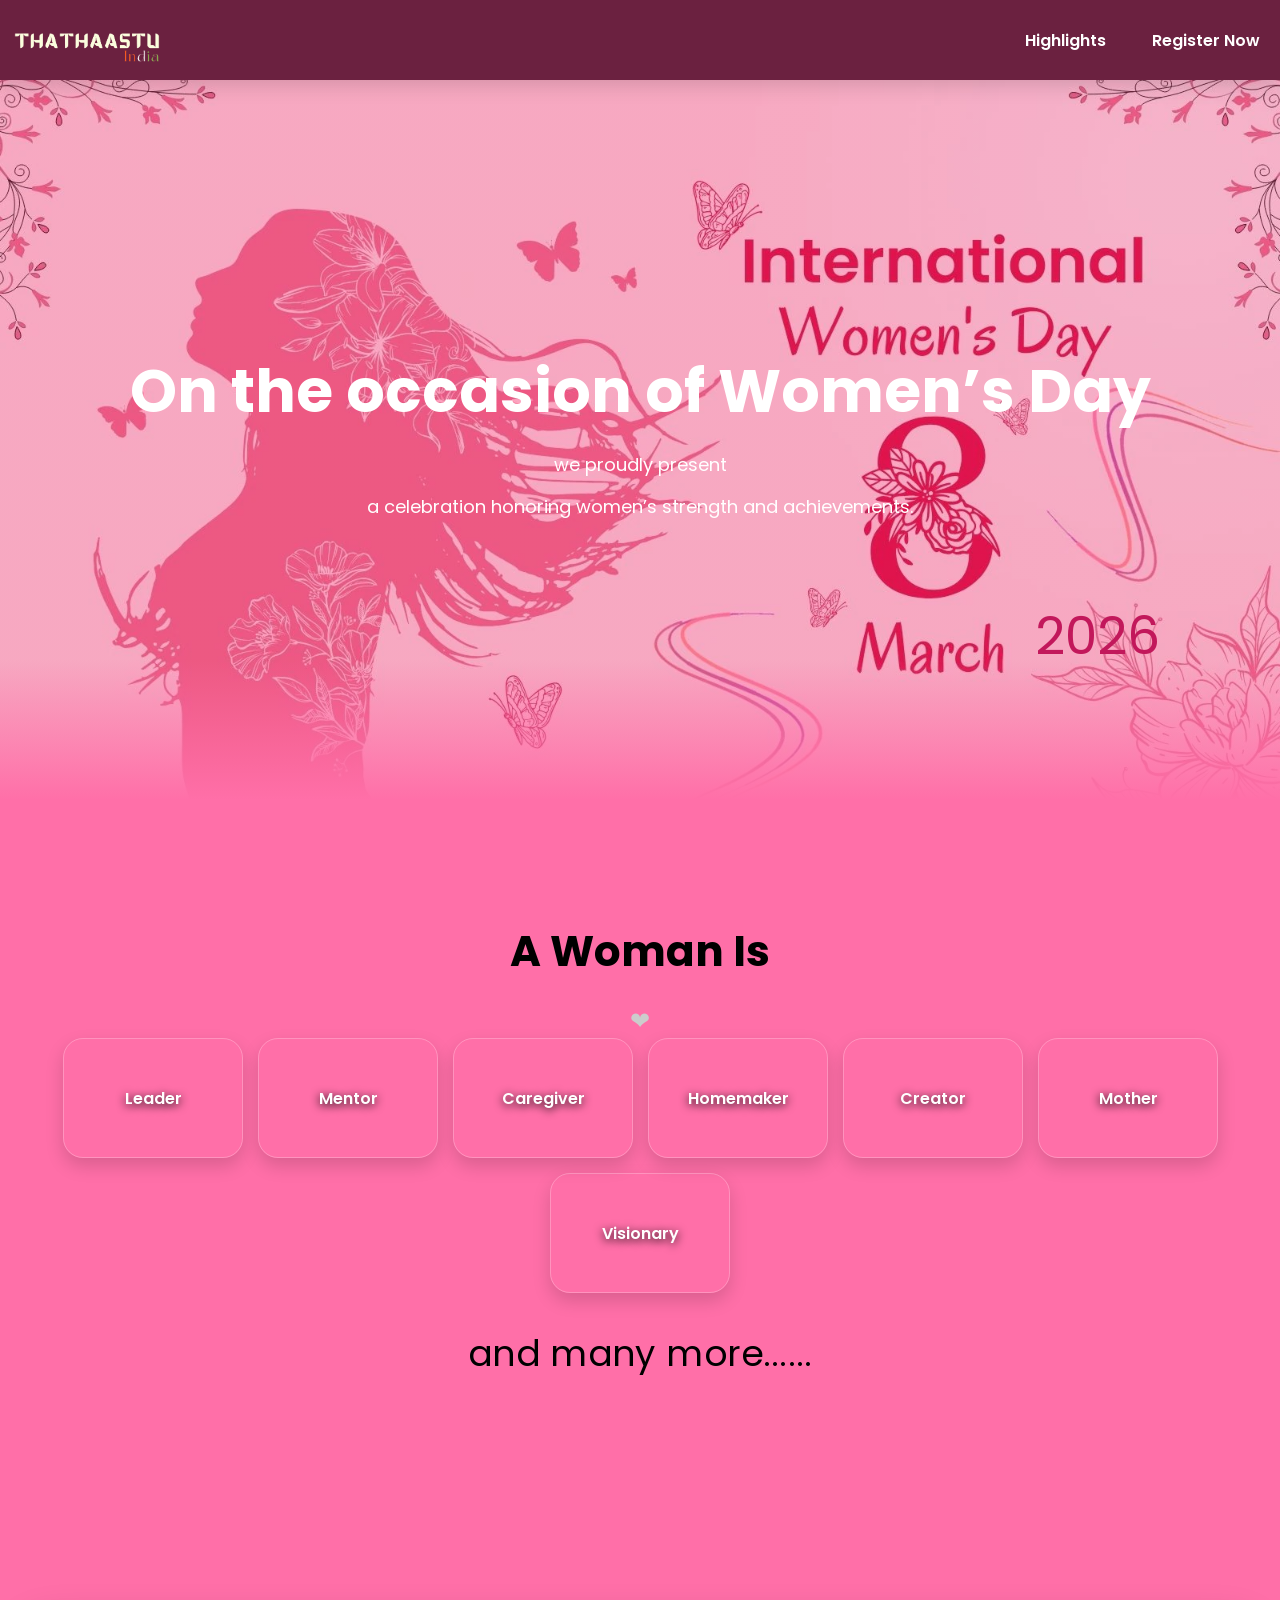
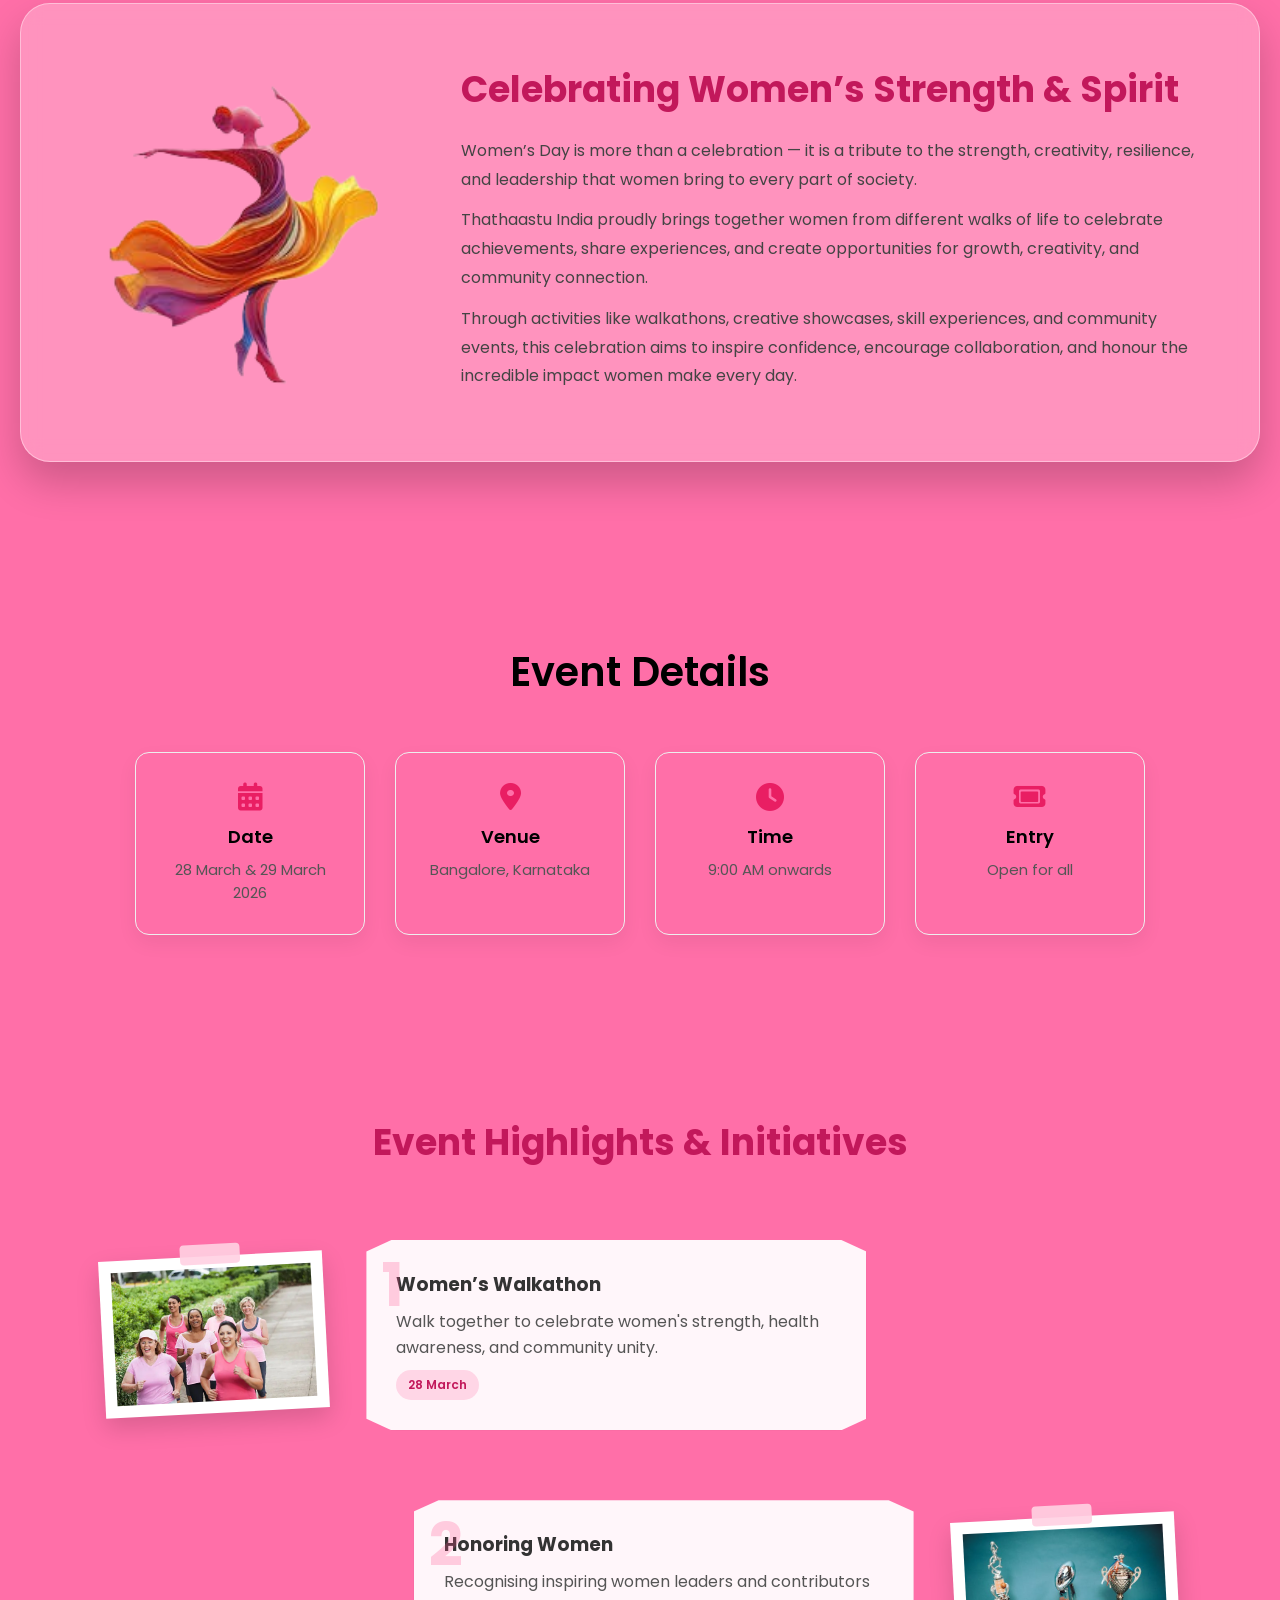
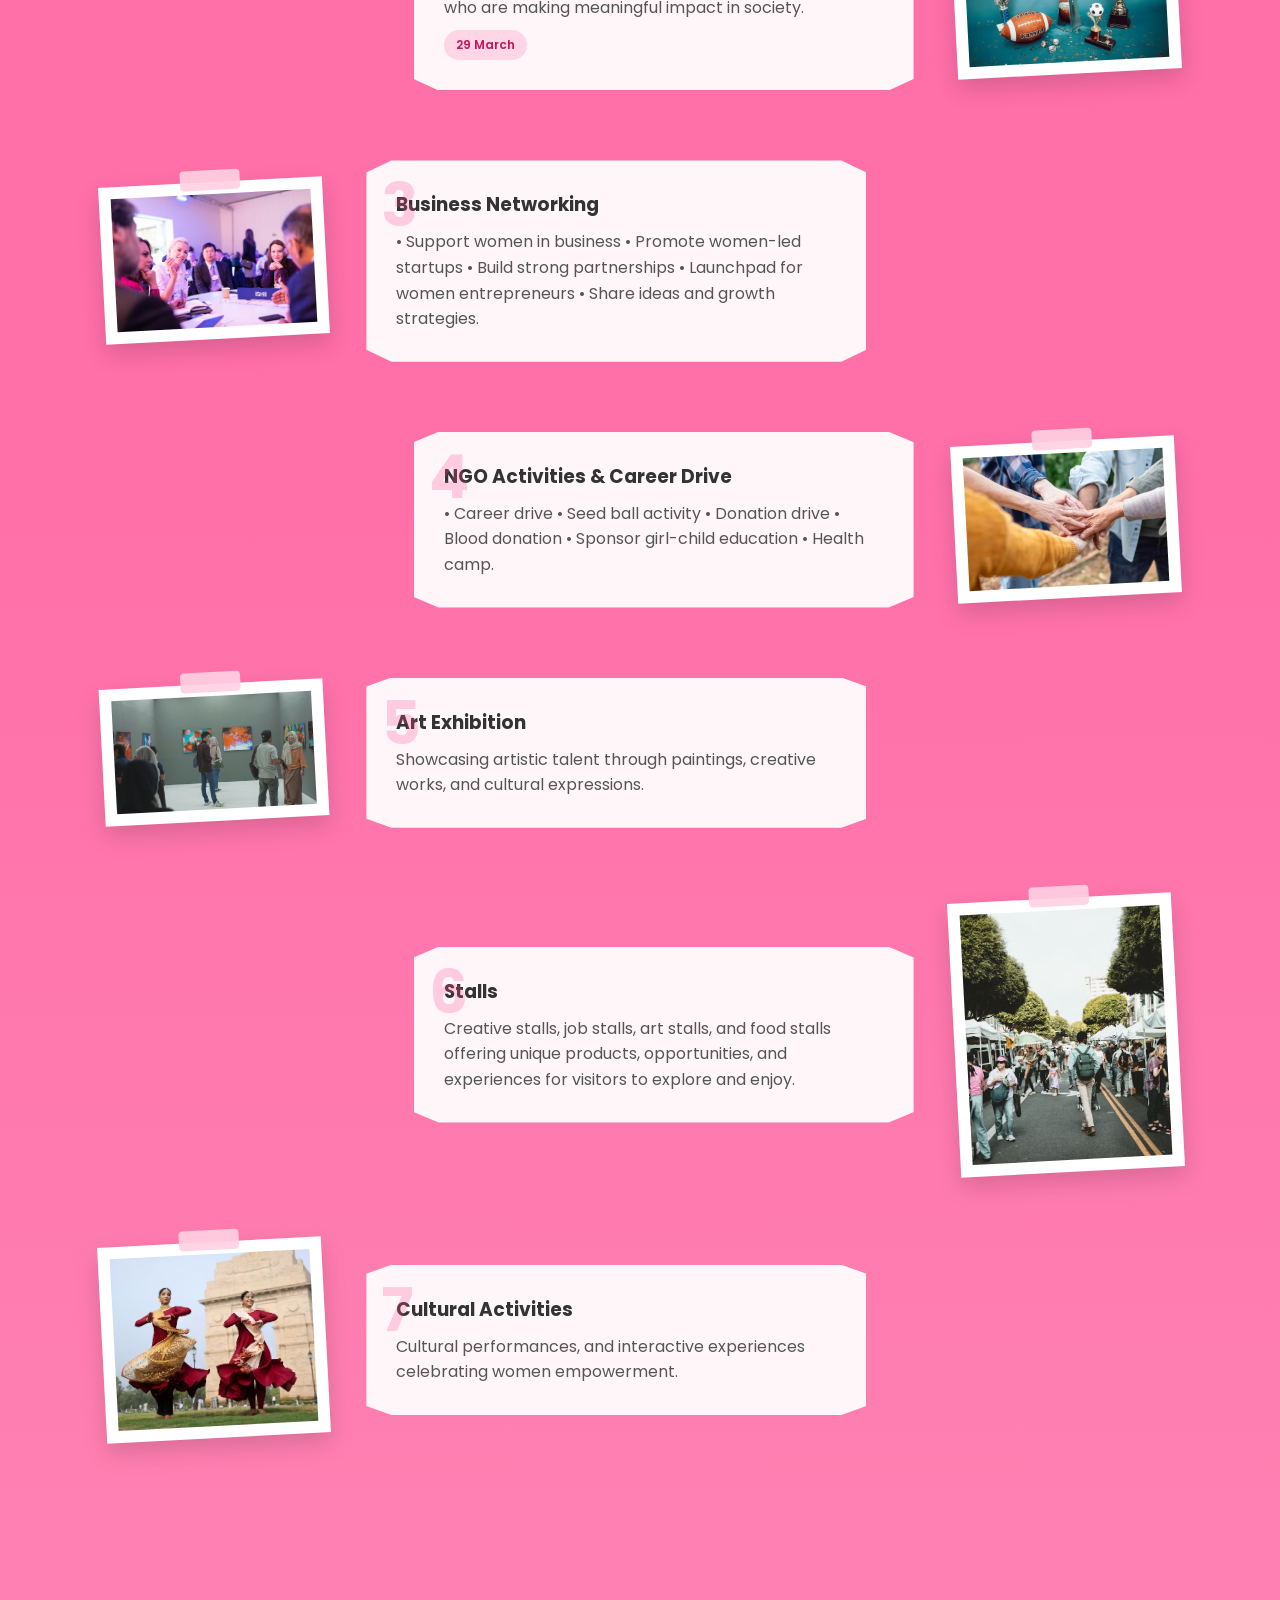
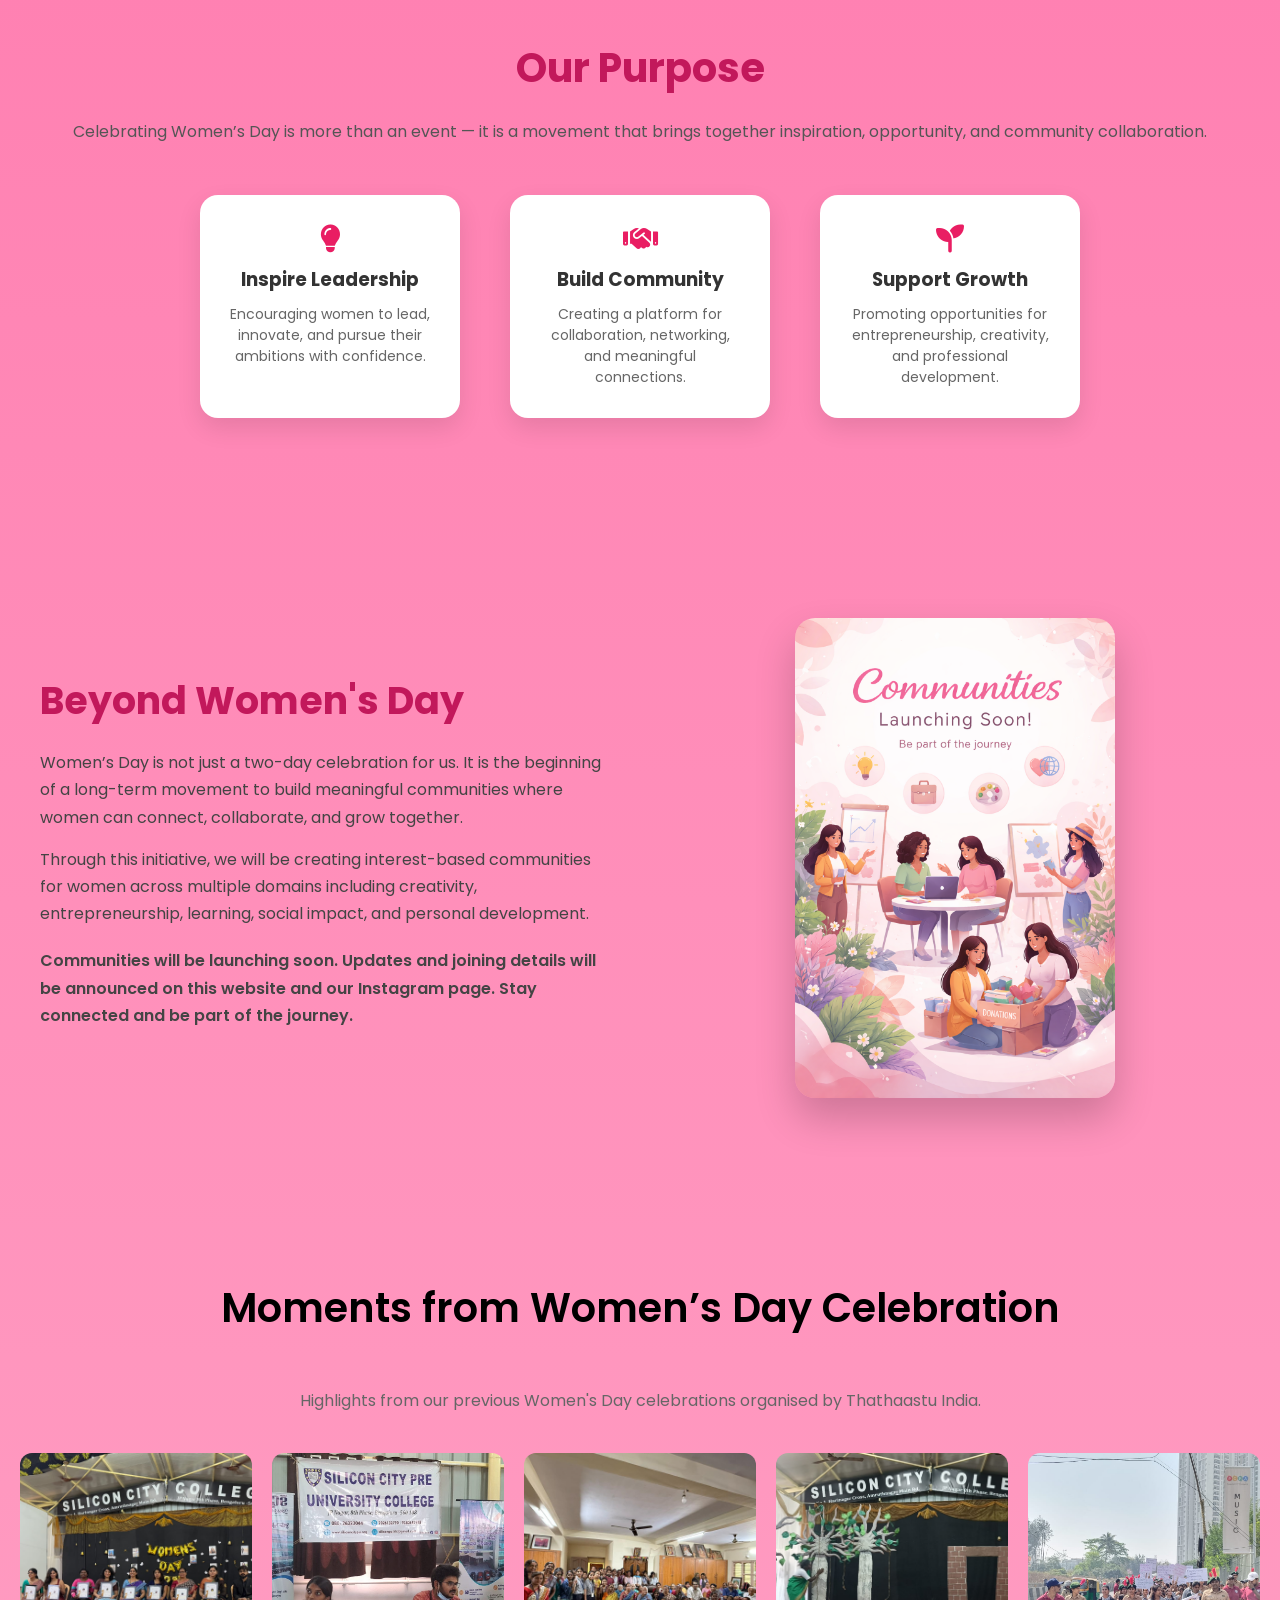
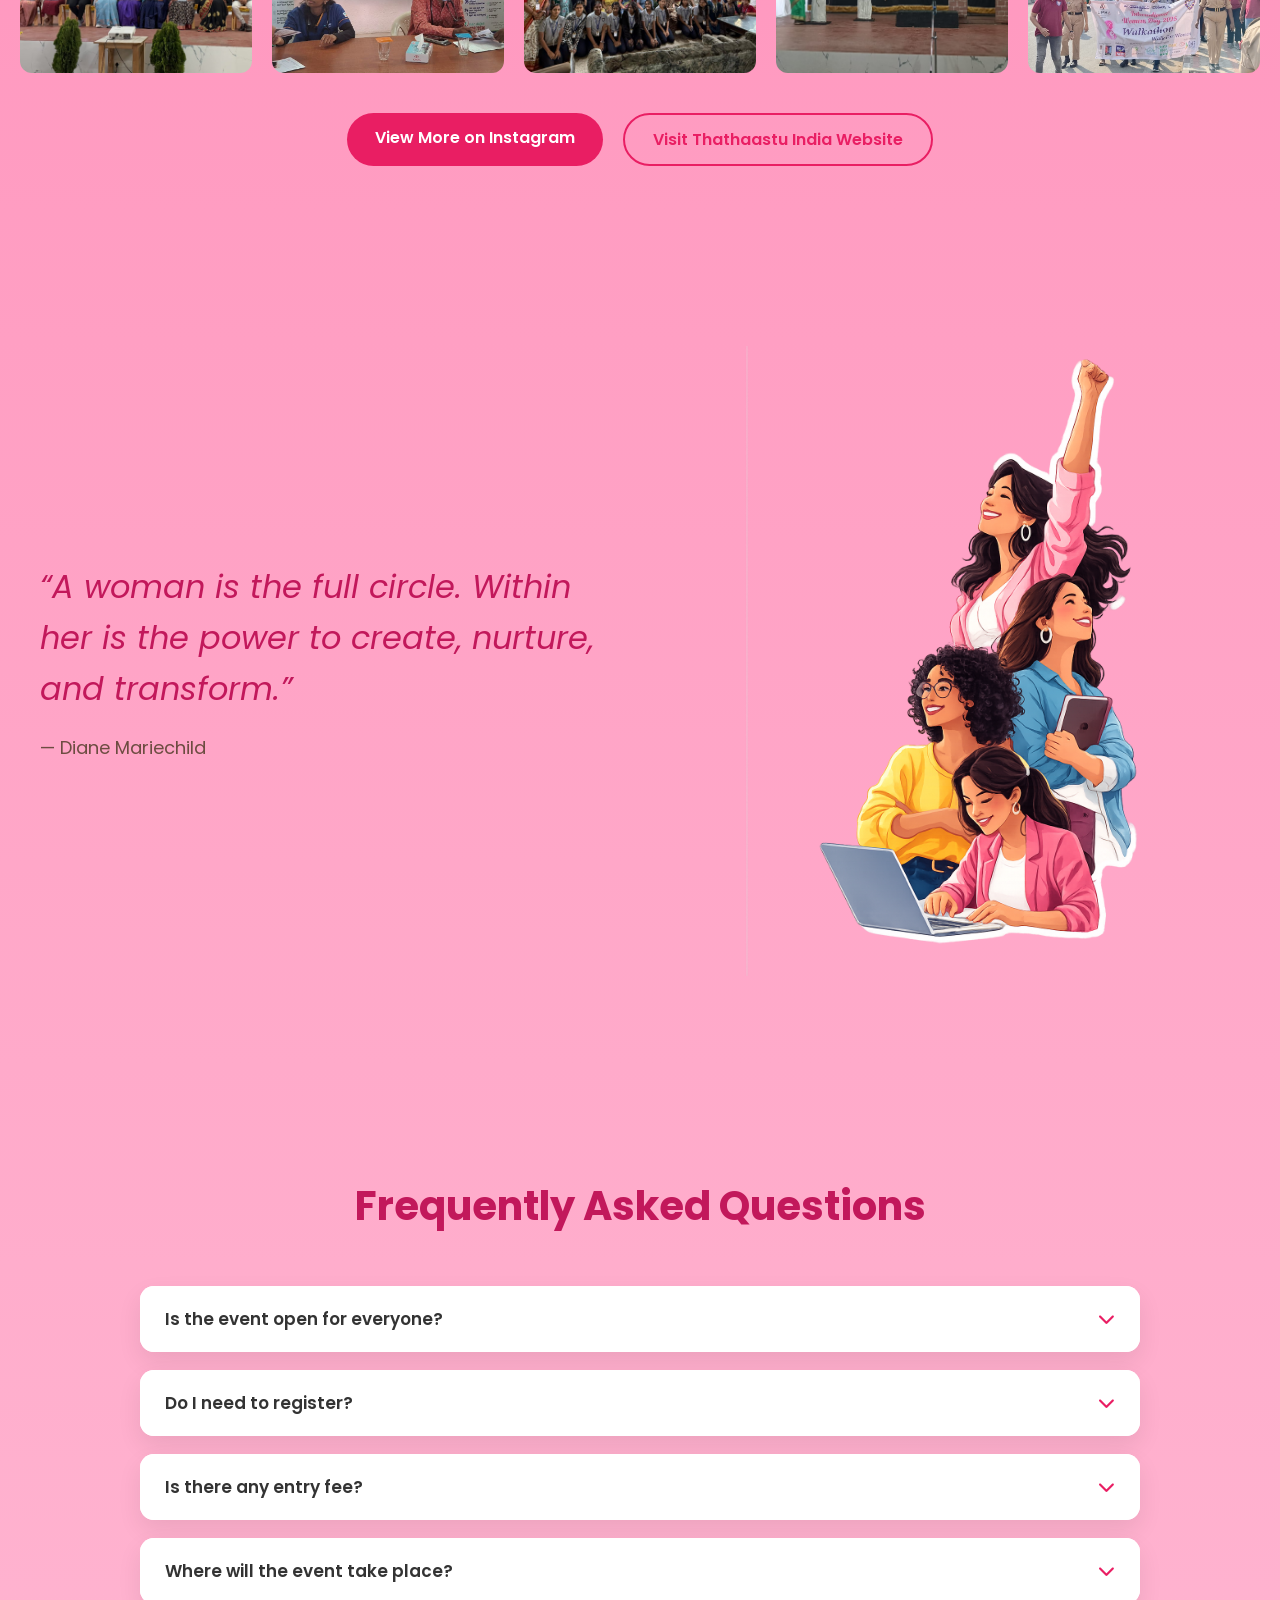
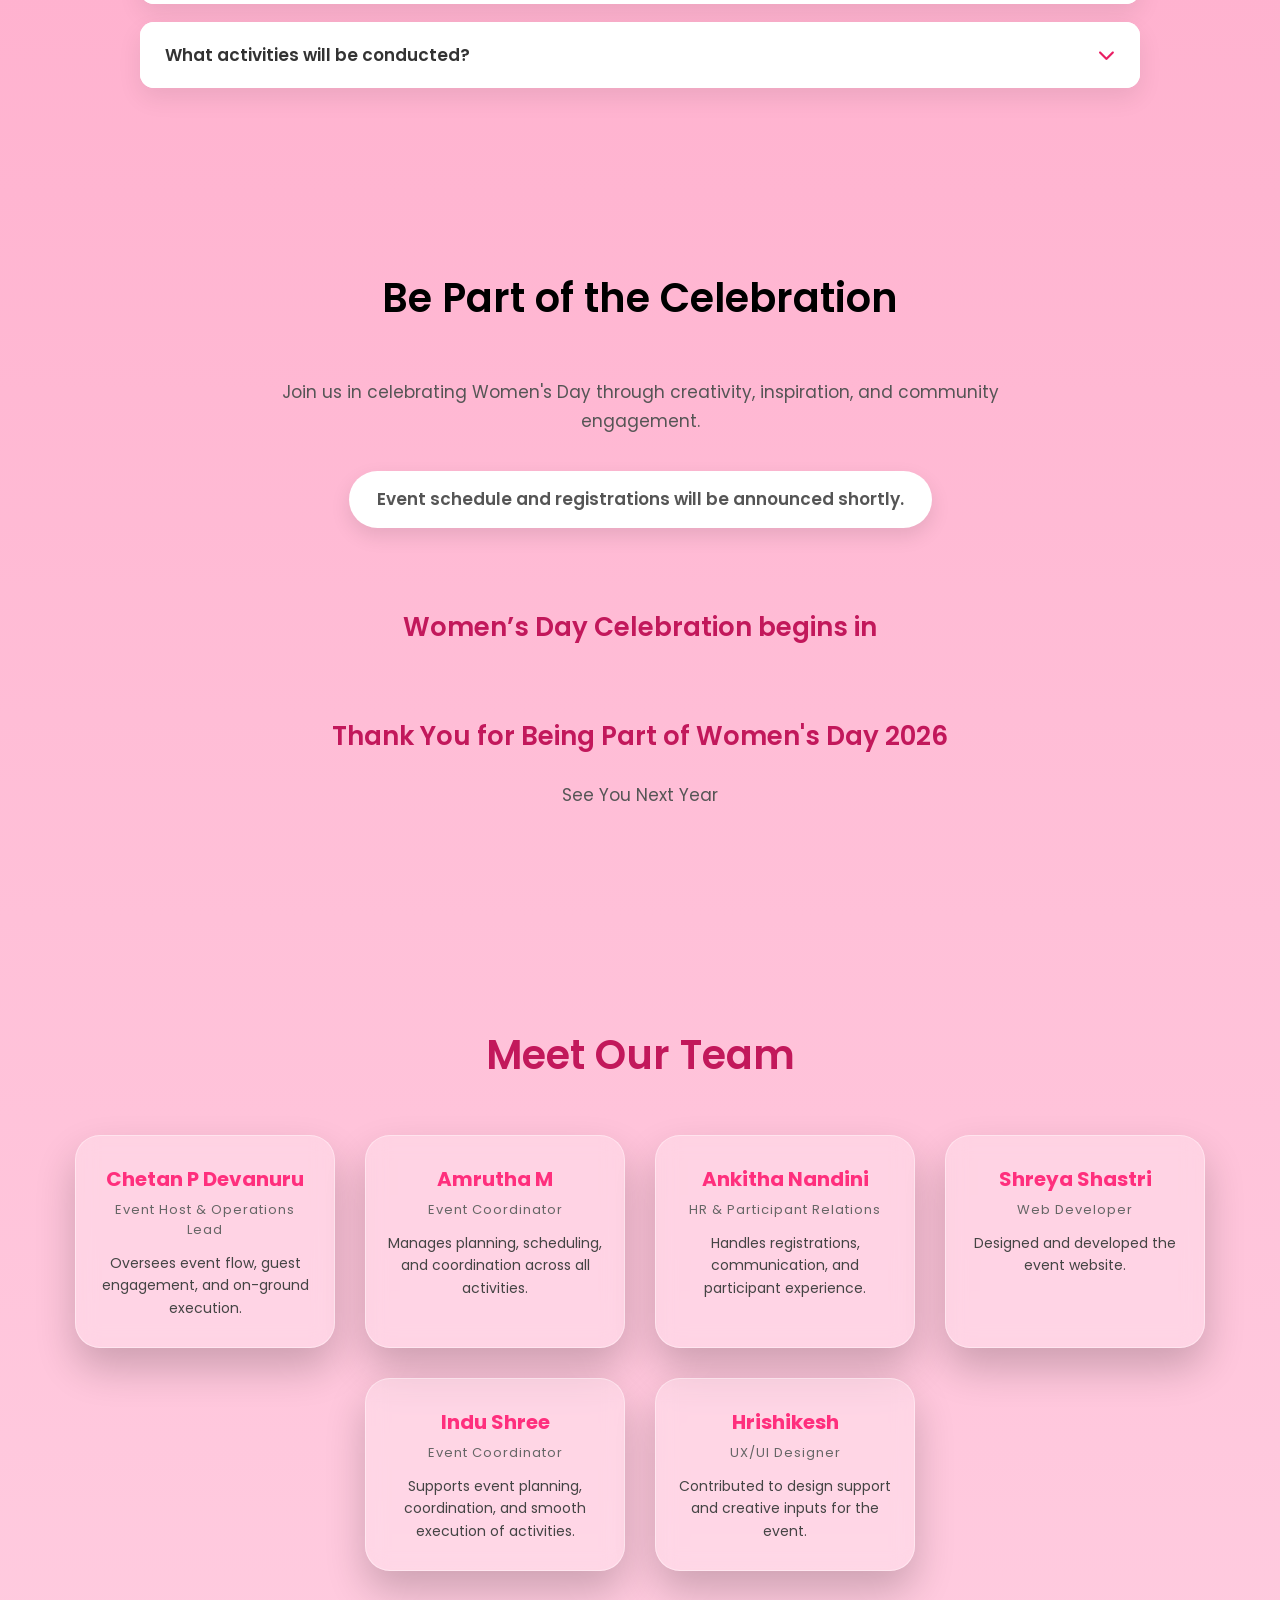
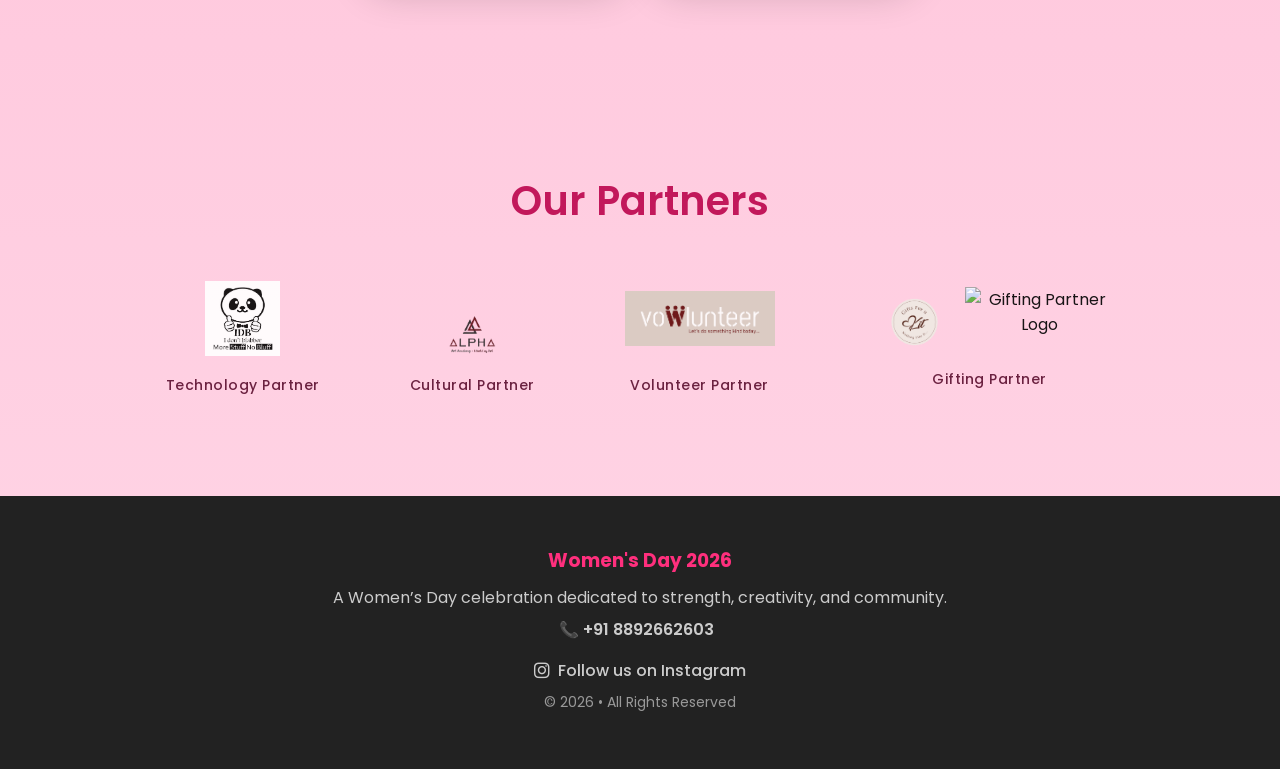
==== commit 974ee9af: "Updated code" ====
--- a/index.html
+++ b/index.html
@@ -488,6 +488,32 @@
       </div>
 
     </section>
+   
+    <section class="quote-section">
+
+  <div class="quote-container">
+
+    <!-- LEFT SIDE QUOTE -->
+    <div class="quote-text">
+
+      <p class="quote">
+        “A woman is the full circle. Within her is the power to create,
+        nurture, and transform.”
+      </p>
+
+      <span class="quote-author">— Diane Mariechild</span>
+
+    </div>
+
+    <!-- RIGHT SIDE IMAGE -->
+    <div class="quote-image">
+      <img src="images/quote.png" alt="Women Empowerment">
+    </div>
+
+  </div>
+
+</section>
+
     <section class="faq-section reveal">
 
       <h2>Frequently Asked Questions</h2>
@@ -594,30 +620,7 @@
       </div>
 
     </section>
-<section class="quote-section">
-
-  <div class="quote-container">
-
-    <!-- LEFT SIDE QUOTE -->
-    <div class="quote-text">
-
-      <p class="quote">
-        “A woman is the full circle. Within her is the power to create,
-        nurture, and transform.”
-      </p>
-
-      <span class="quote-author">— Diane Mariechild</span>
-
-    </div>
-
-    <!-- RIGHT SIDE IMAGE -->
-    <div class="quote-image">
-      <img src="images/quote.png" alt="Women Empowerment">
-    </div>
-
-  </div>
-
-</section>
+
     <section class="team-section reveal">
 
       <h2 class="team-title">Meet Our Team</h2>
--- a/style.css
+++ b/style.css
@@ -453,6 +453,24 @@
   opacity: .7;
 }
 
+.footer-social a{
+color: #ccc;;
+text-decoration:none;
+font-weight:500;
+display:inline-flex;
+align-items:center;
+gap:8px;
+margin-top:10px;
+}
+
+.footer-social a:hover{
+color: #ccc;;
+}
+
+.footer-social i{
+font-size:18px;
+}
+
 .logo-text {
   text-align: left;
   margin-top: 10px;
@@ -1842,4 +1860,4 @@
 max-width:300px;
 }
 
-}+}
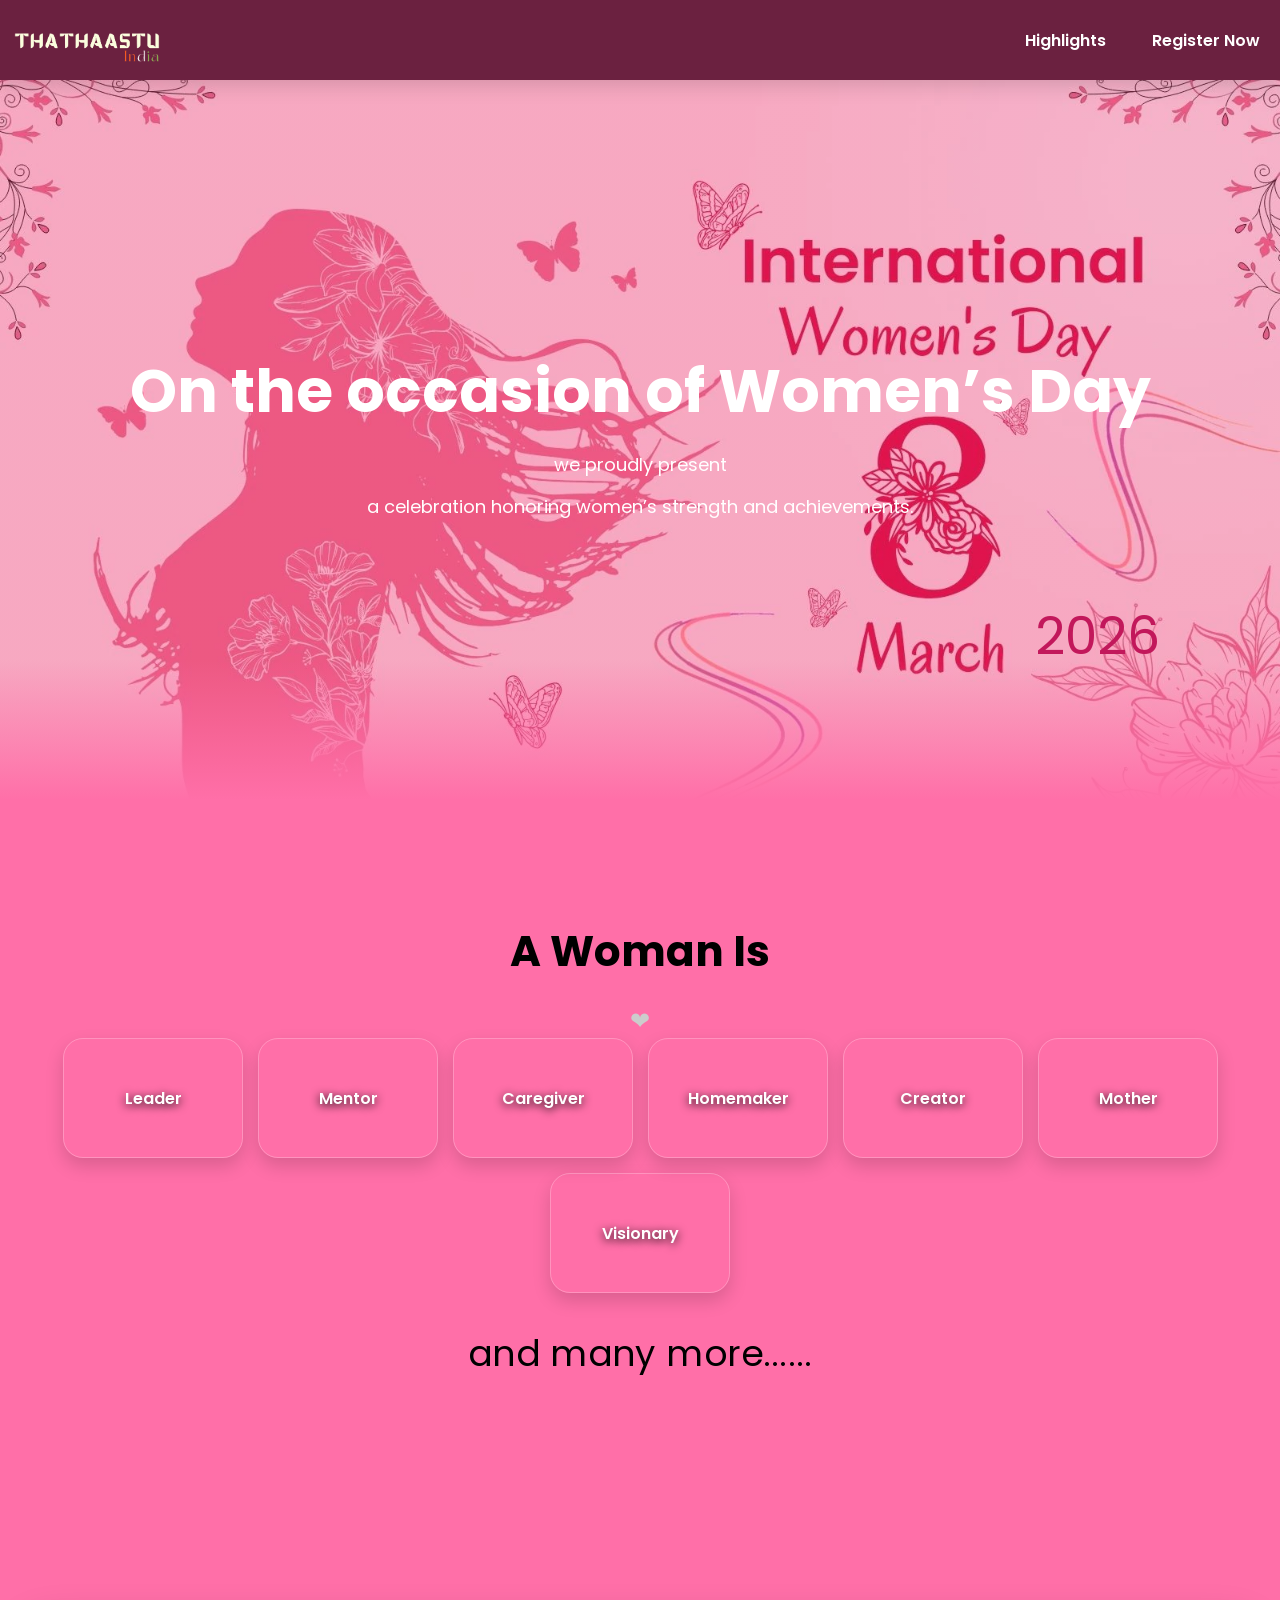
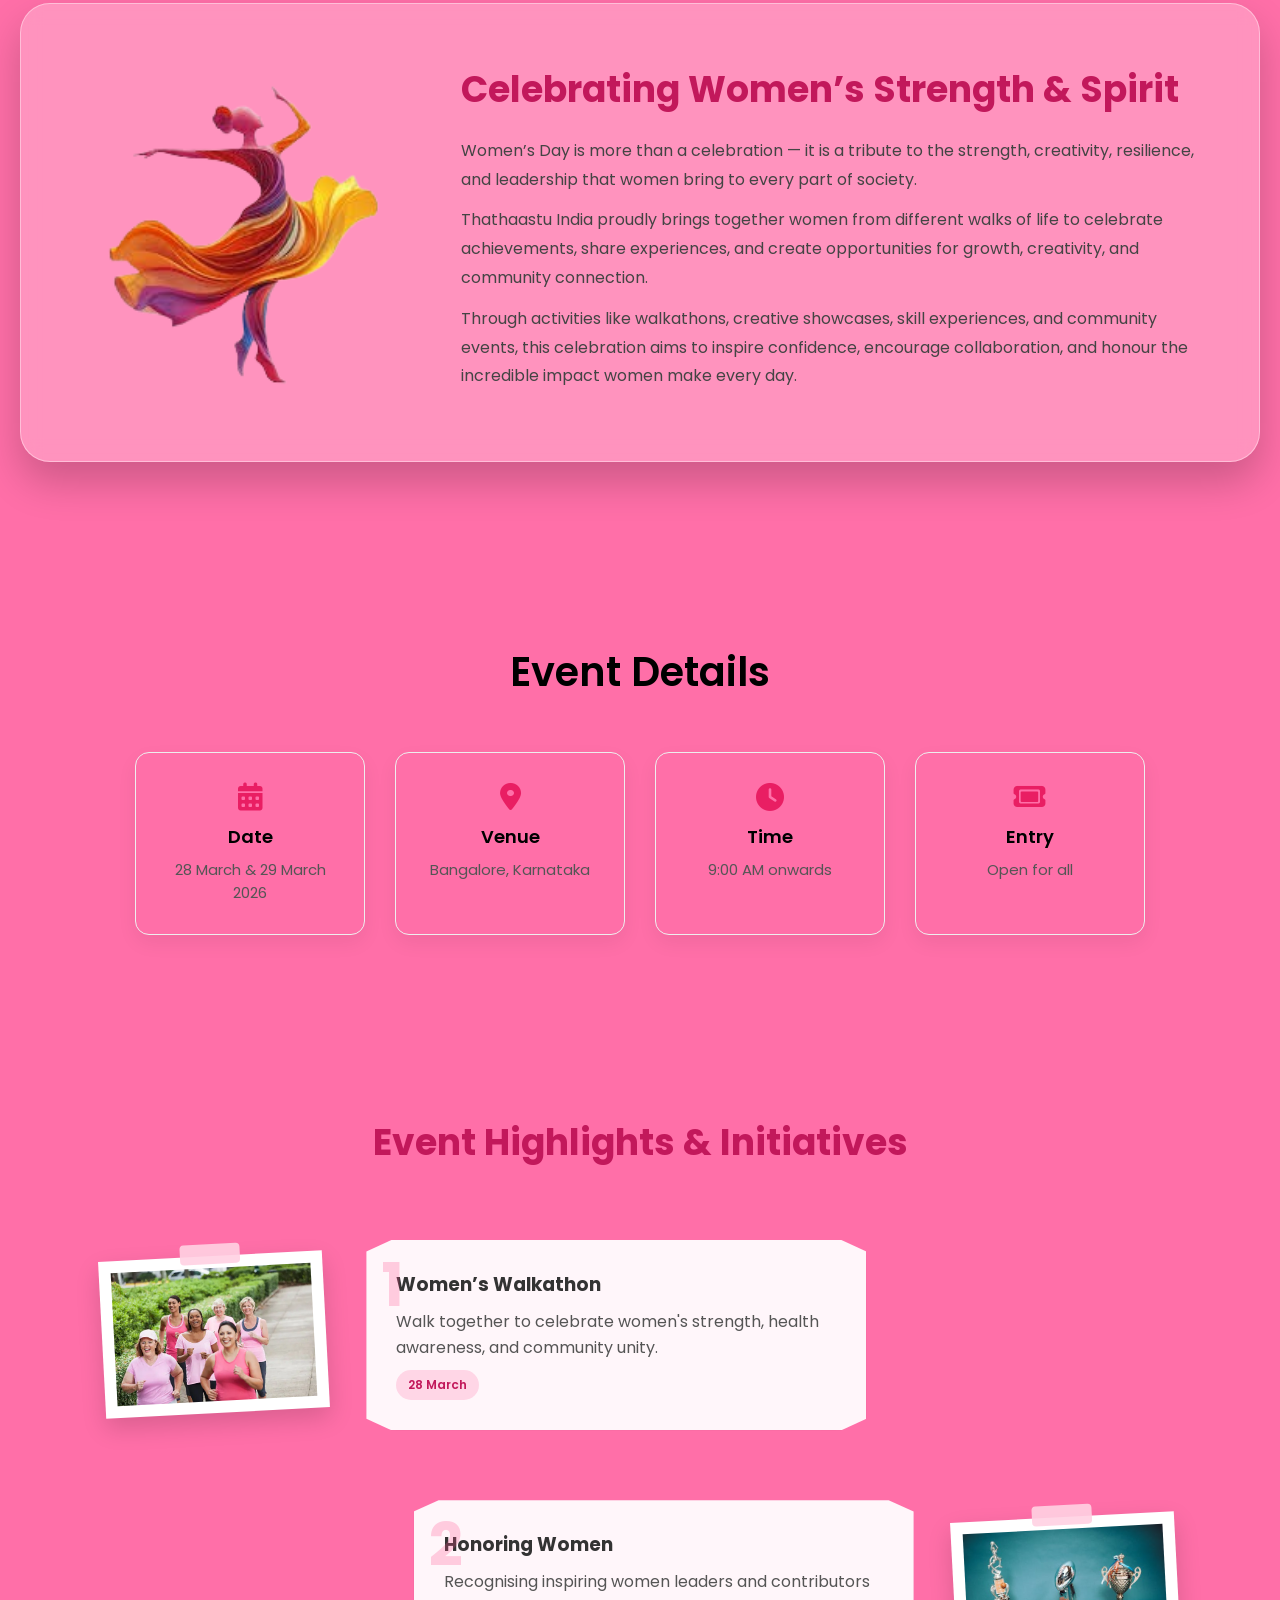
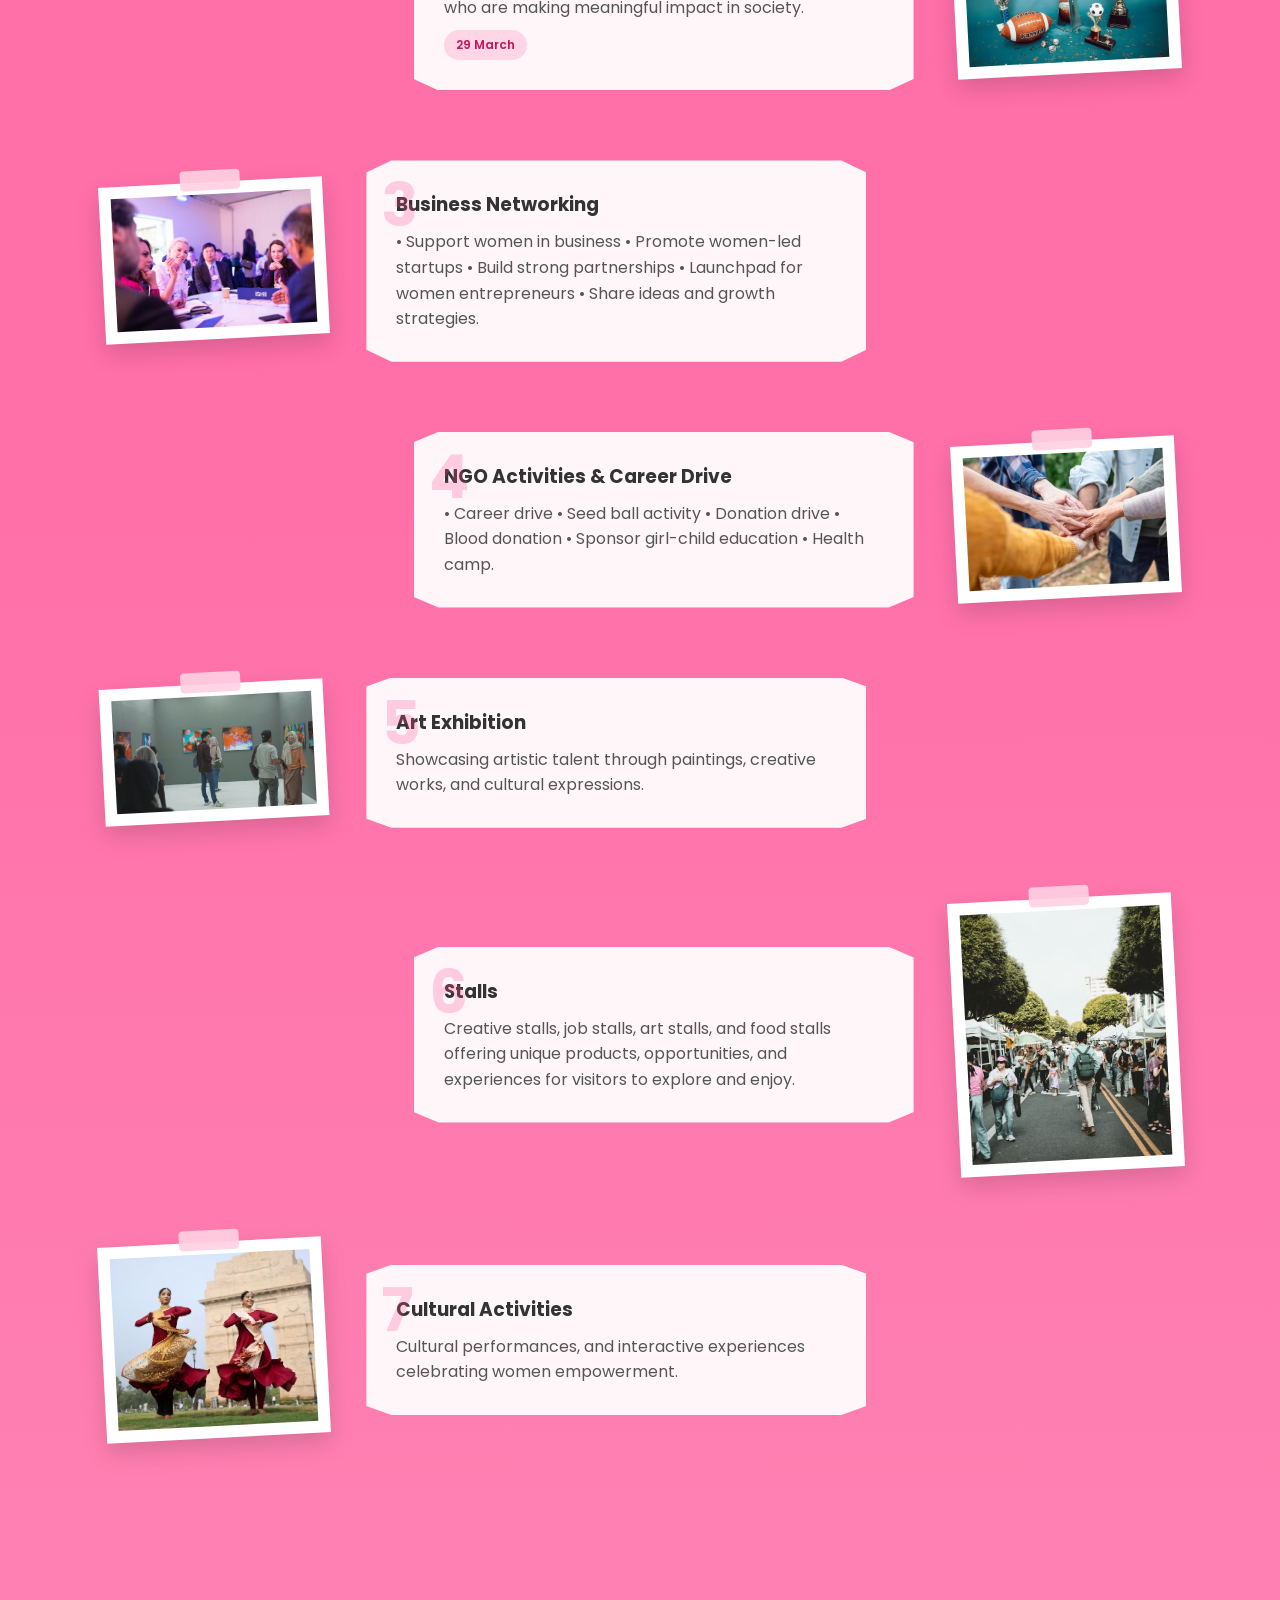
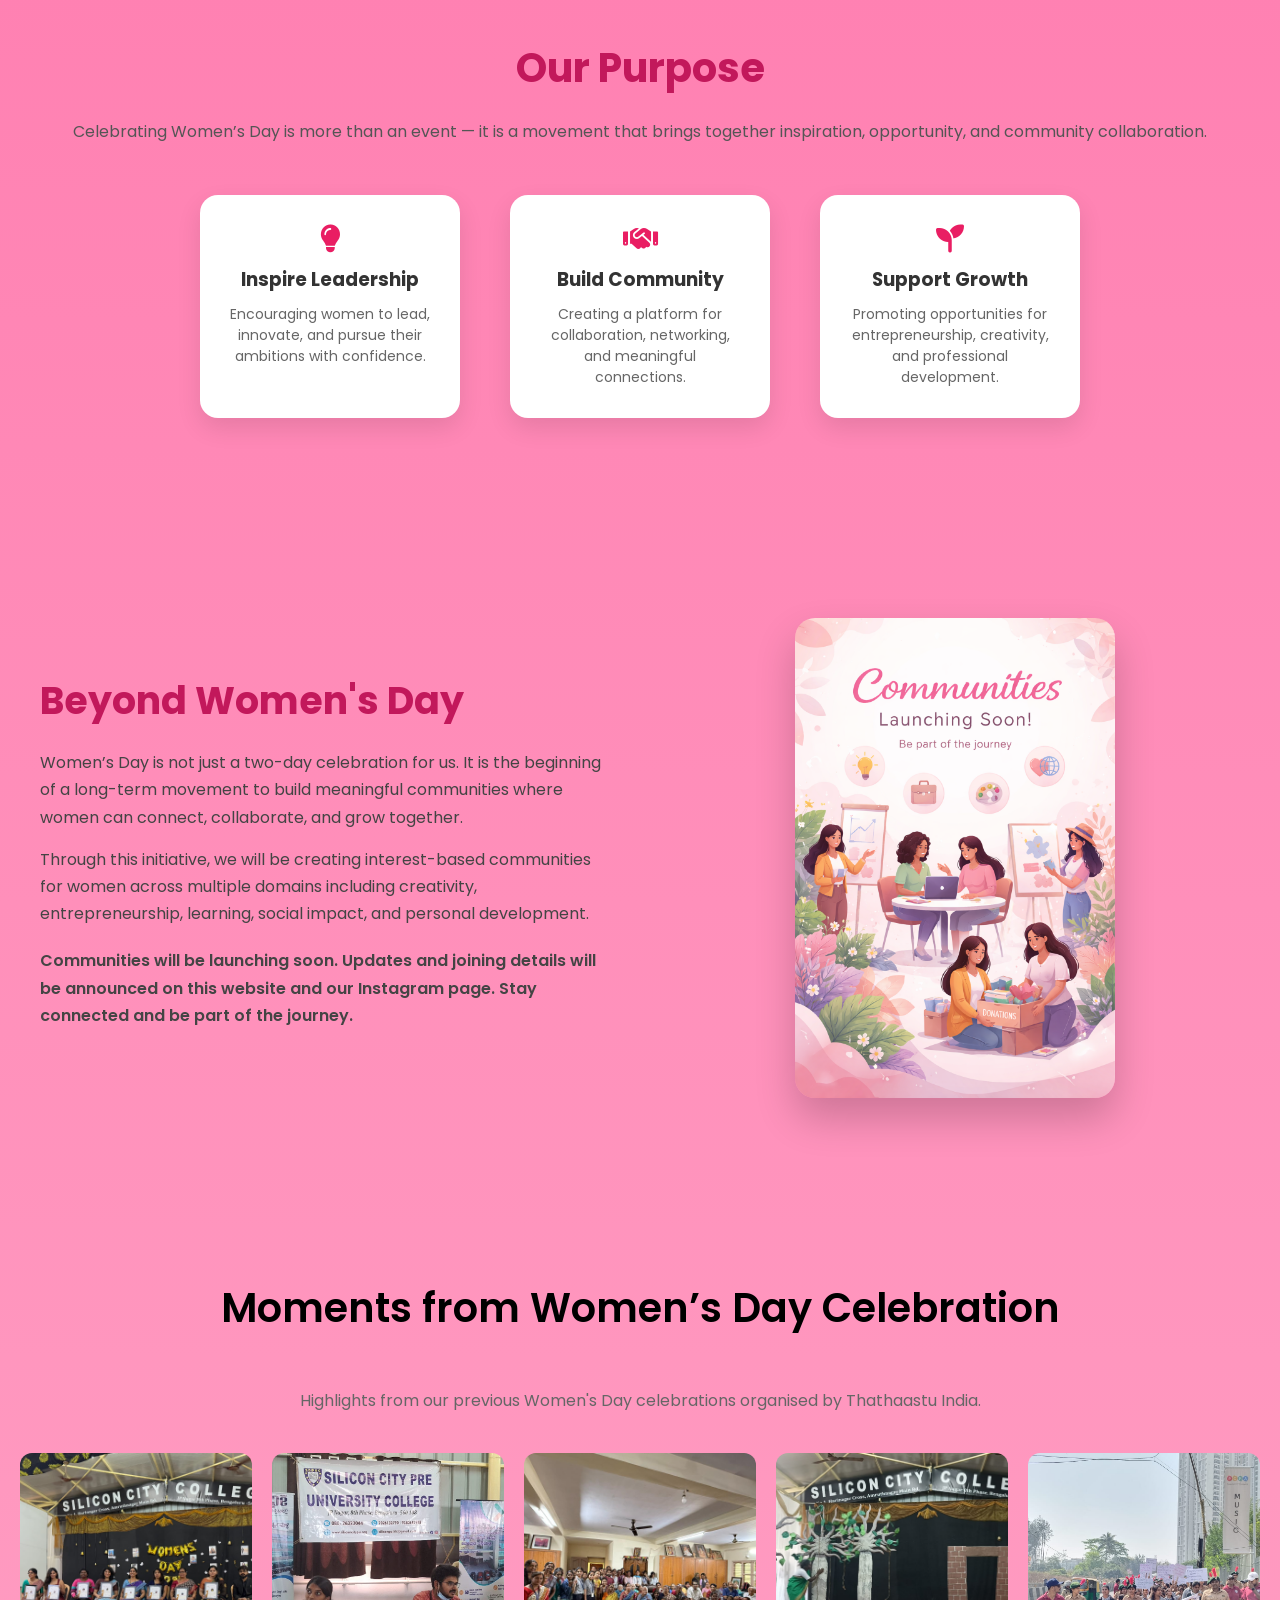
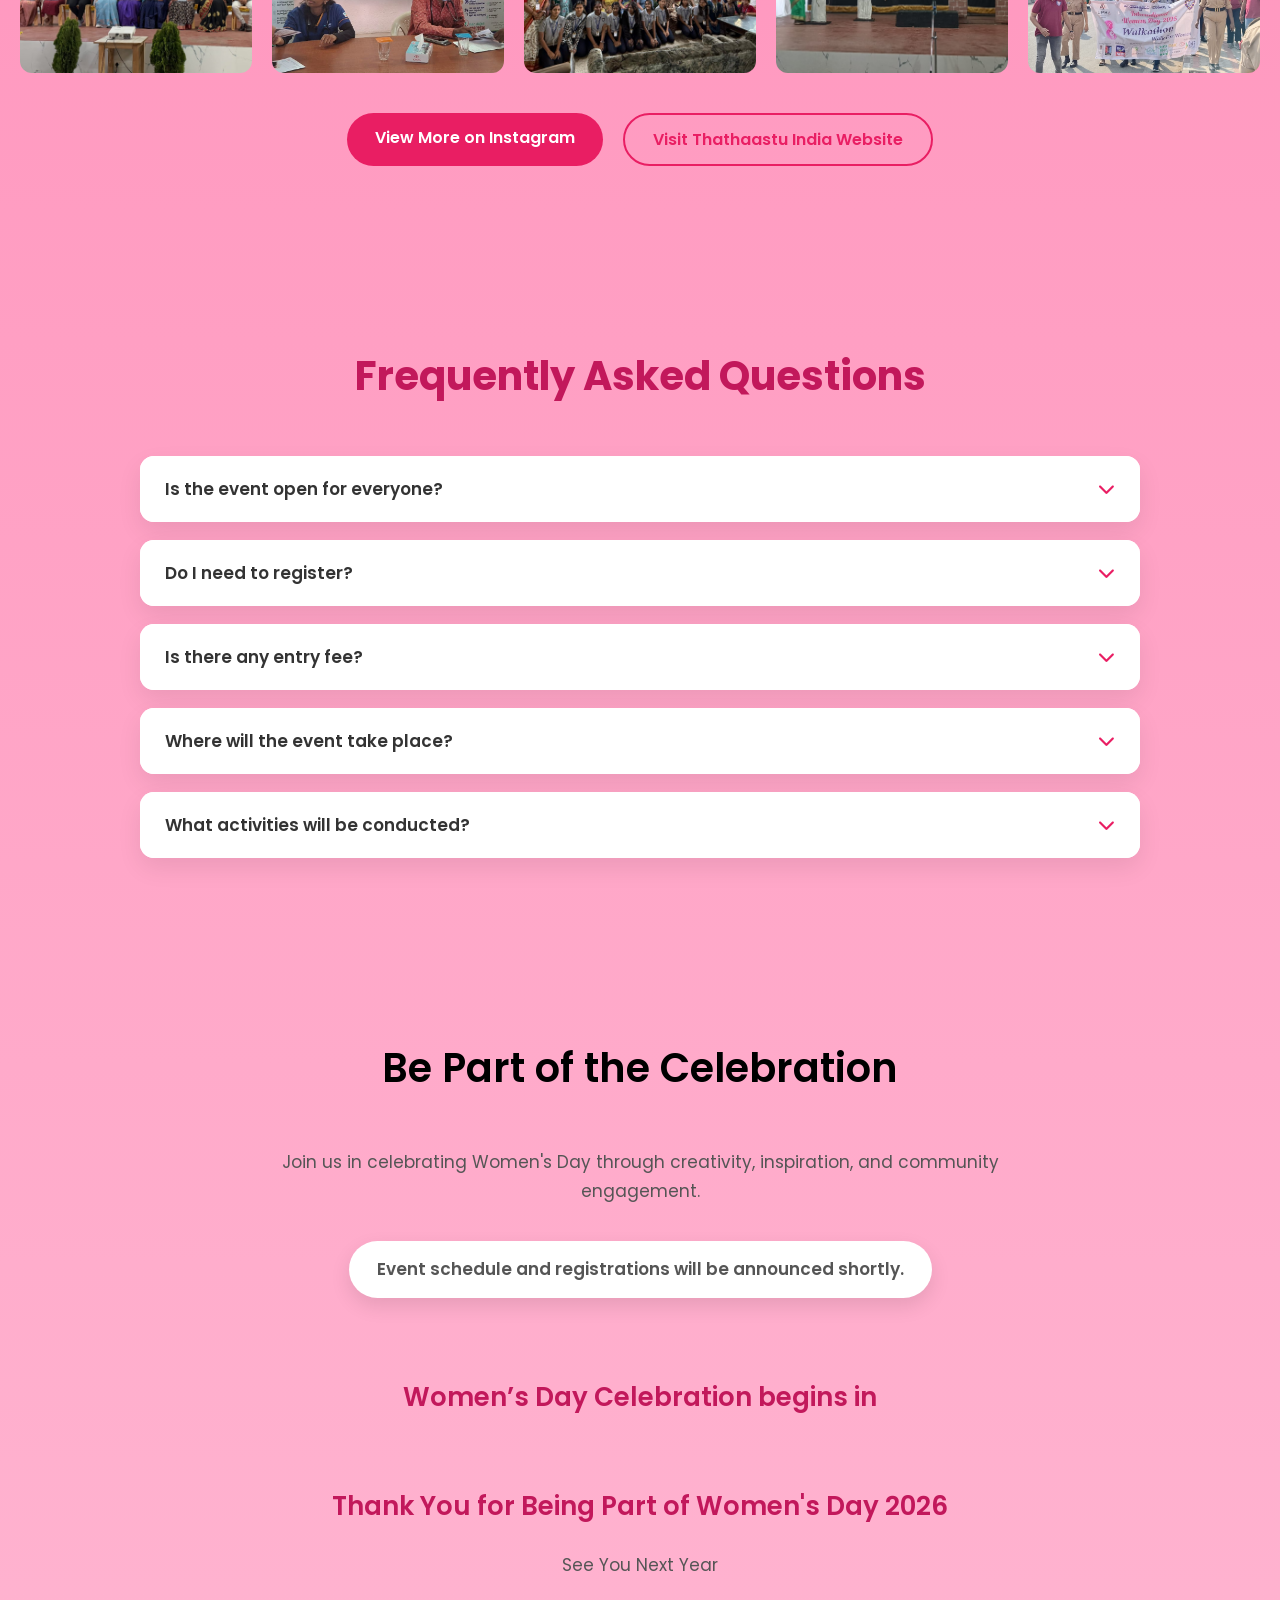
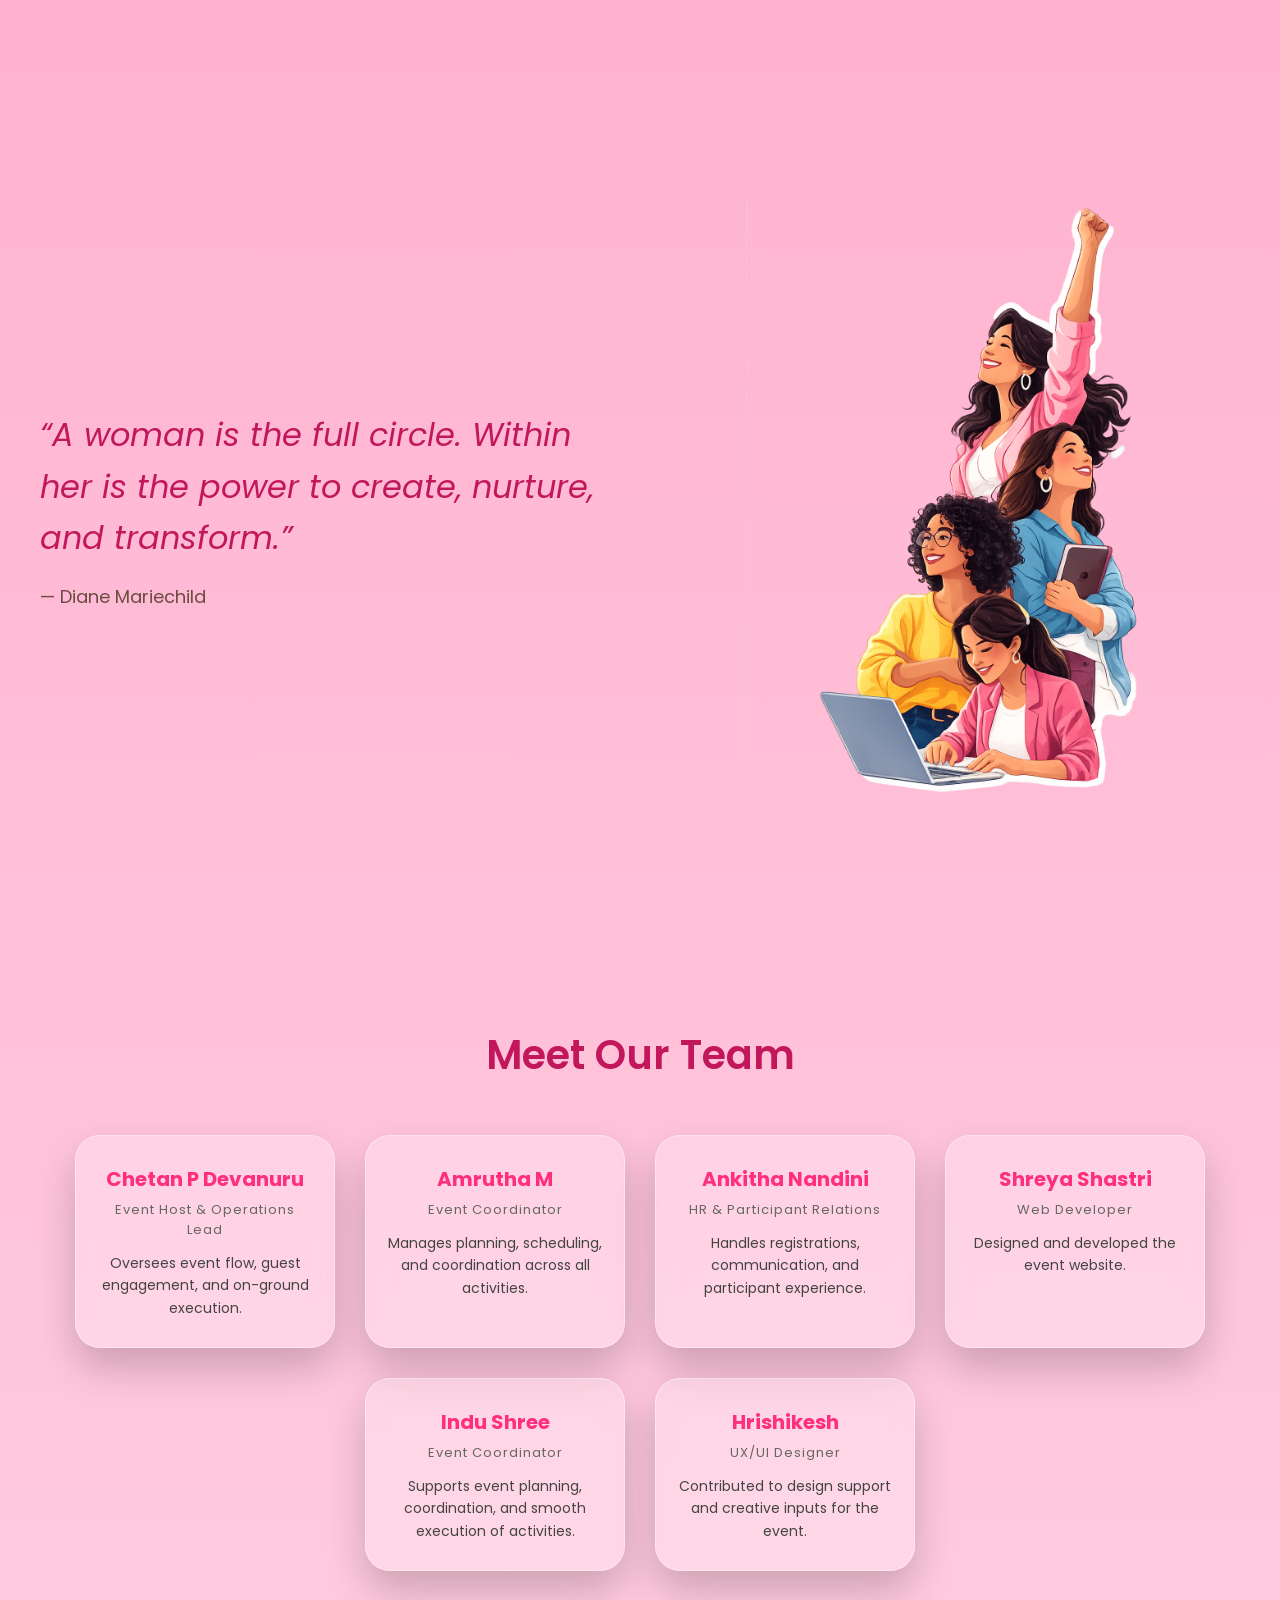
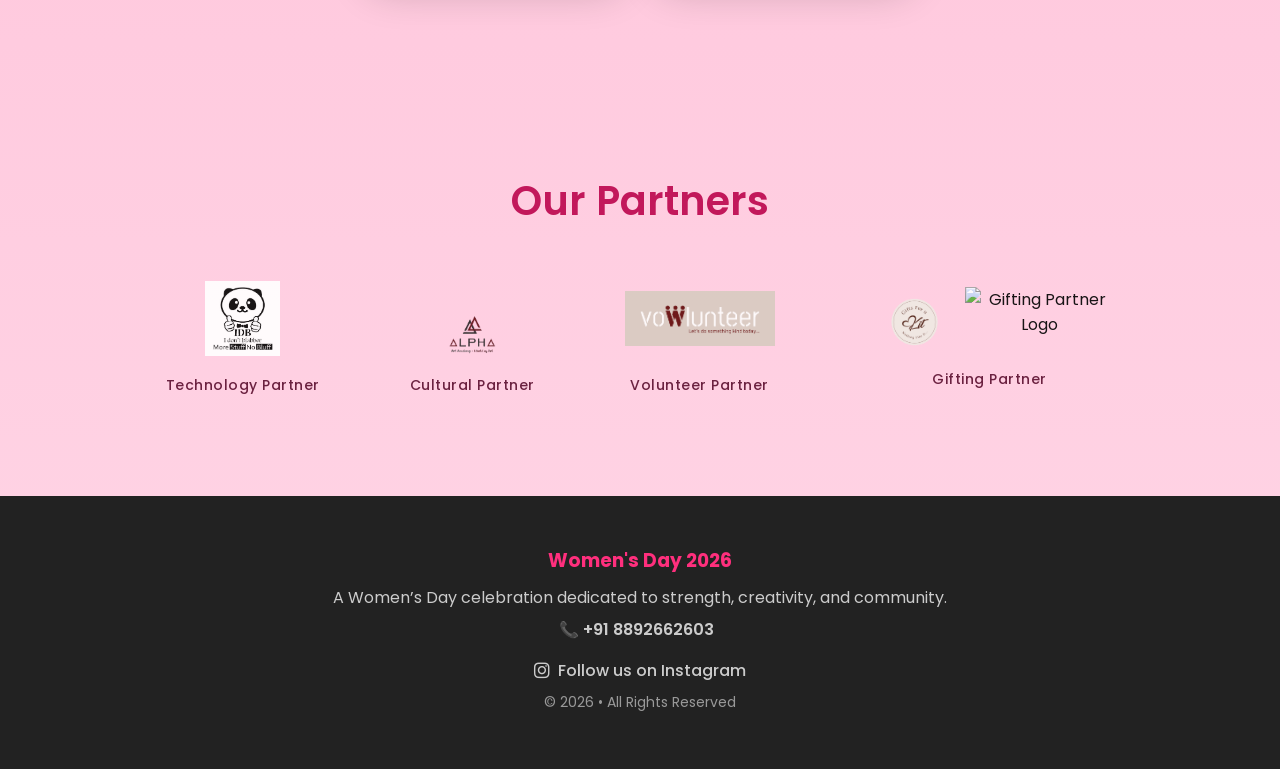
==== commit 606746a3: "Updated code" ====
--- a/index.html
+++ b/index.html
@@ -488,31 +488,6 @@
       </div>
 
     </section>
-   
-    <section class="quote-section">
-
-  <div class="quote-container">
-
-    <!-- LEFT SIDE QUOTE -->
-    <div class="quote-text">
-
-      <p class="quote">
-        “A woman is the full circle. Within her is the power to create,
-        nurture, and transform.”
-      </p>
-
-      <span class="quote-author">— Diane Mariechild</span>
-
-    </div>
-
-    <!-- RIGHT SIDE IMAGE -->
-    <div class="quote-image">
-      <img src="images/quote.png" alt="Women Empowerment">
-    </div>
-
-  </div>
-
-</section>
 
     <section class="faq-section reveal">
 
@@ -620,7 +595,30 @@
       </div>
 
     </section>
-
+    <section class="quote-section">
+
+  <div class="quote-container">
+
+    <!-- LEFT SIDE QUOTE -->
+    <div class="quote-text">
+
+      <p class="quote">
+        “A woman is the full circle. Within her is the power to create,
+        nurture, and transform.”
+      </p>
+
+      <span class="quote-author">— Diane Mariechild</span>
+
+    </div>
+
+    <!-- RIGHT SIDE IMAGE -->
+    <div class="quote-image">
+      <img src="images/quote.png" alt="Women Empowerment">
+    </div>
+
+  </div>
+
+</section>
     <section class="team-section reveal">
 
       <h2 class="team-title">Meet Our Team</h2>
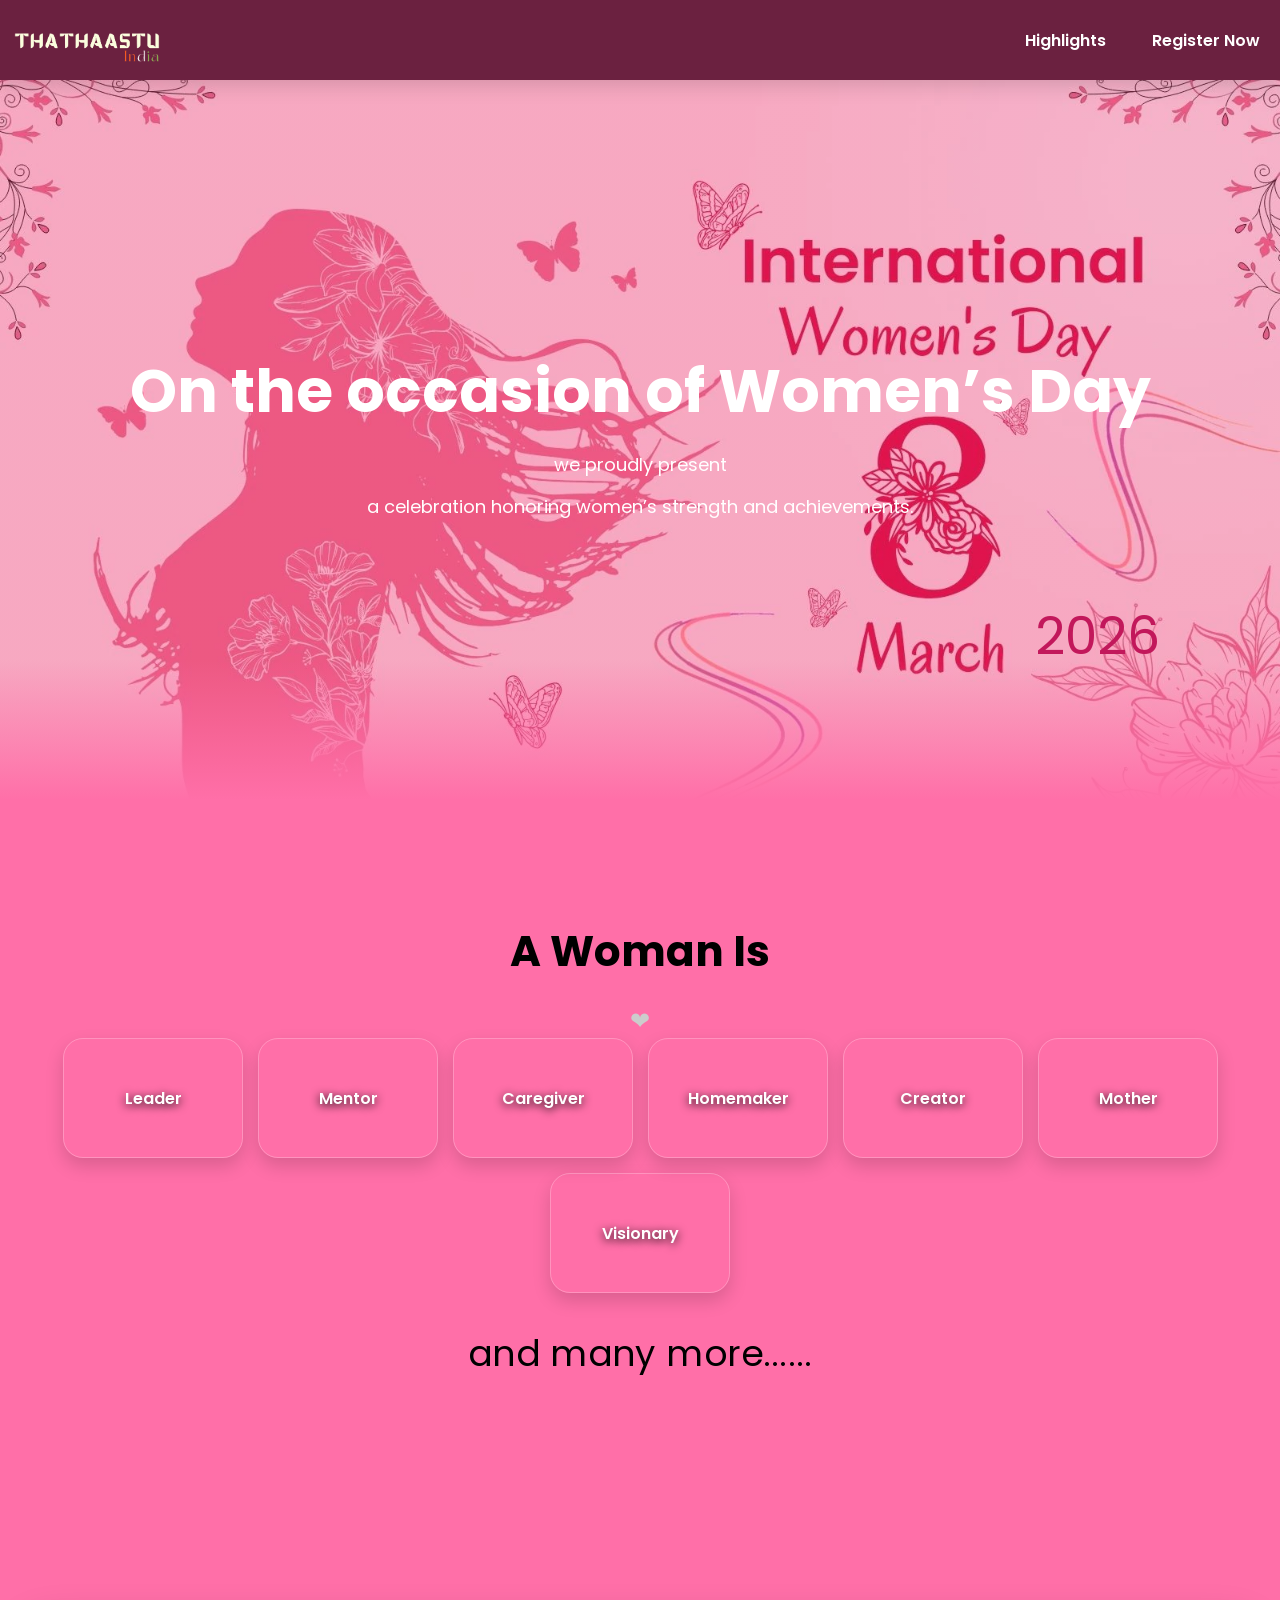
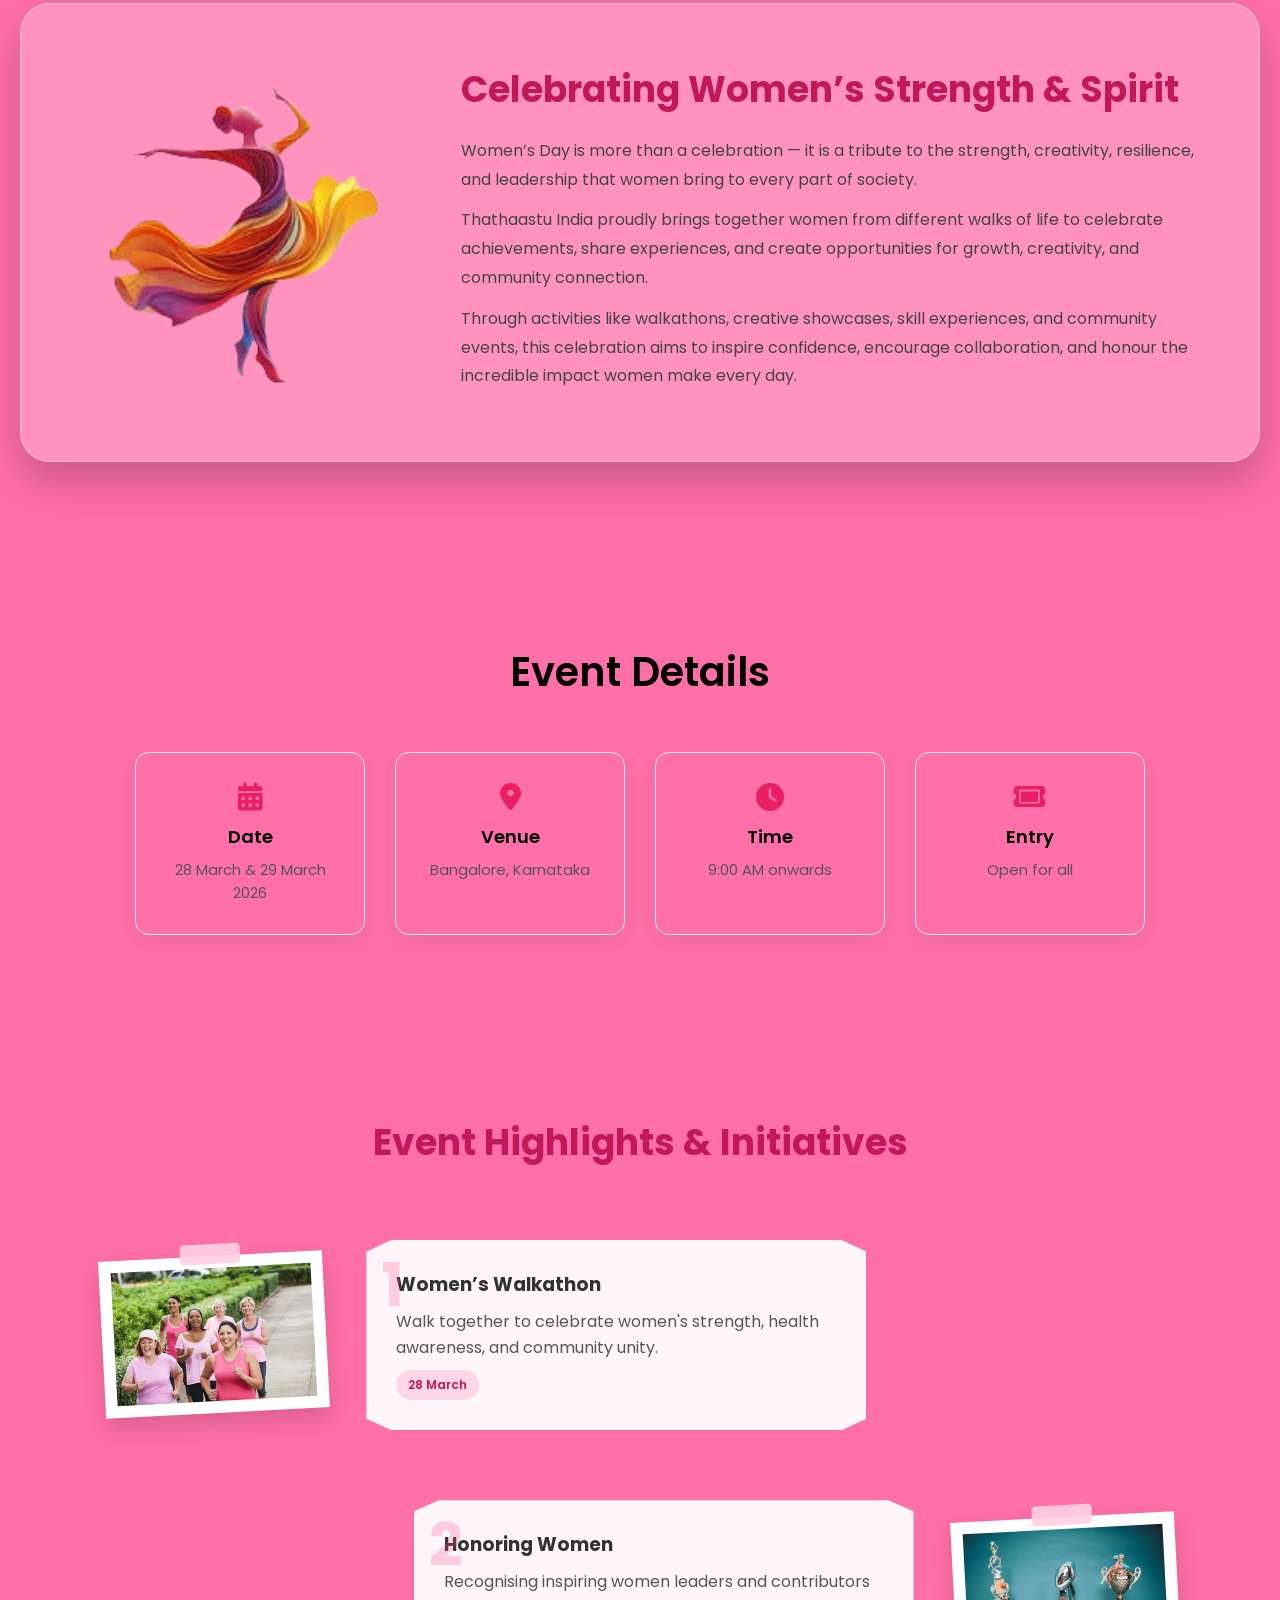
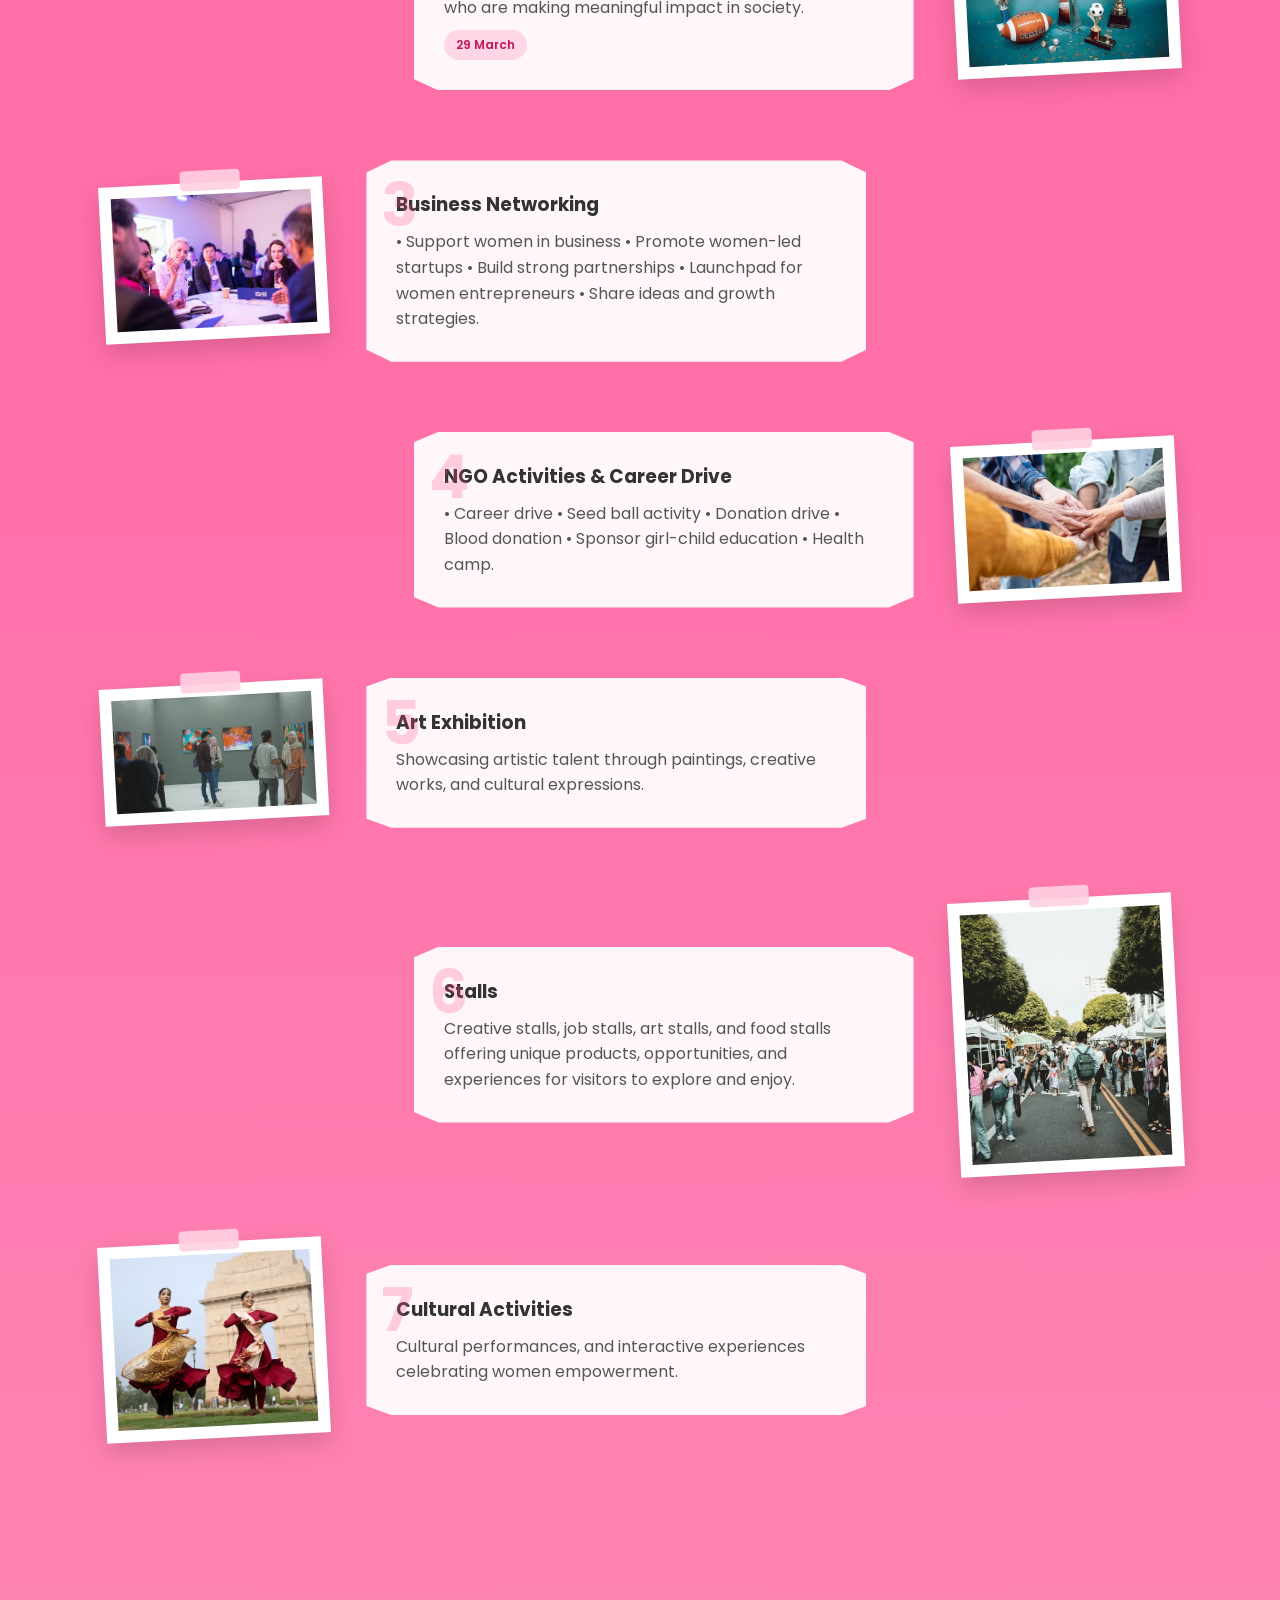
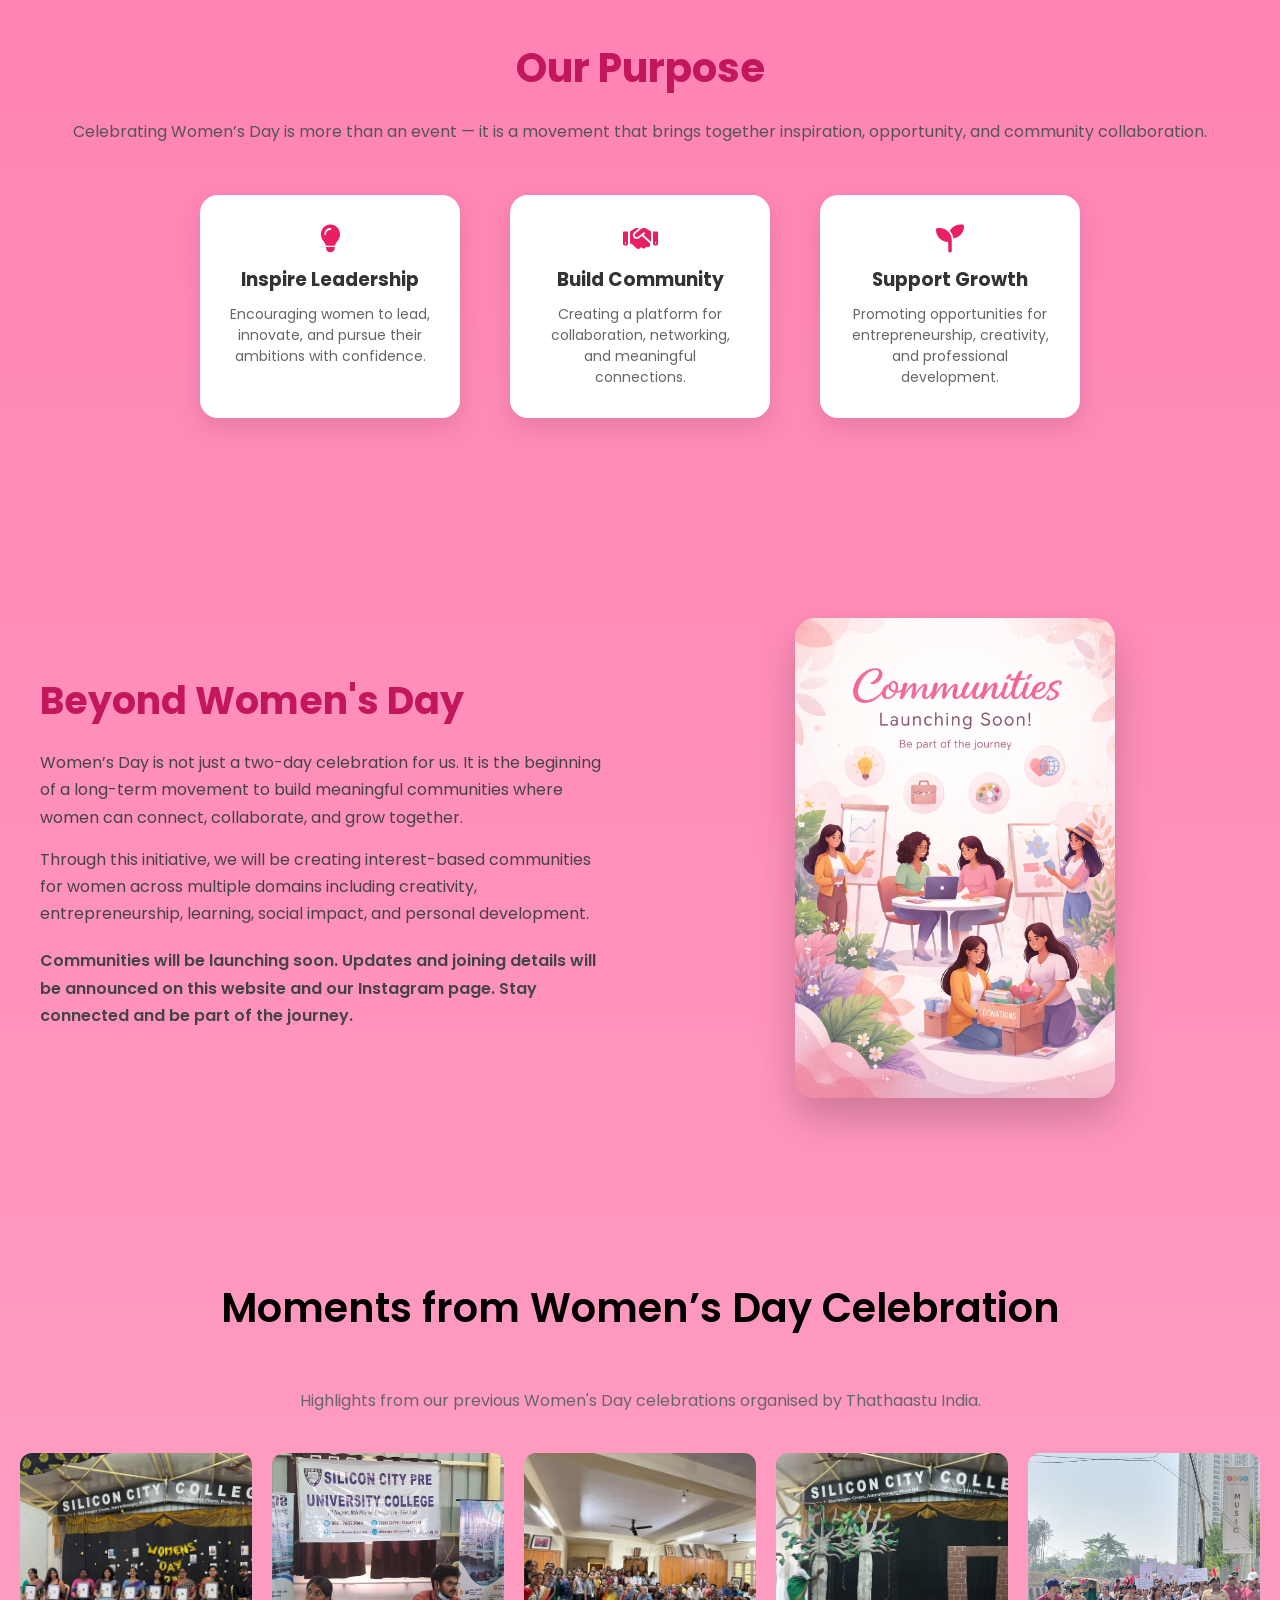
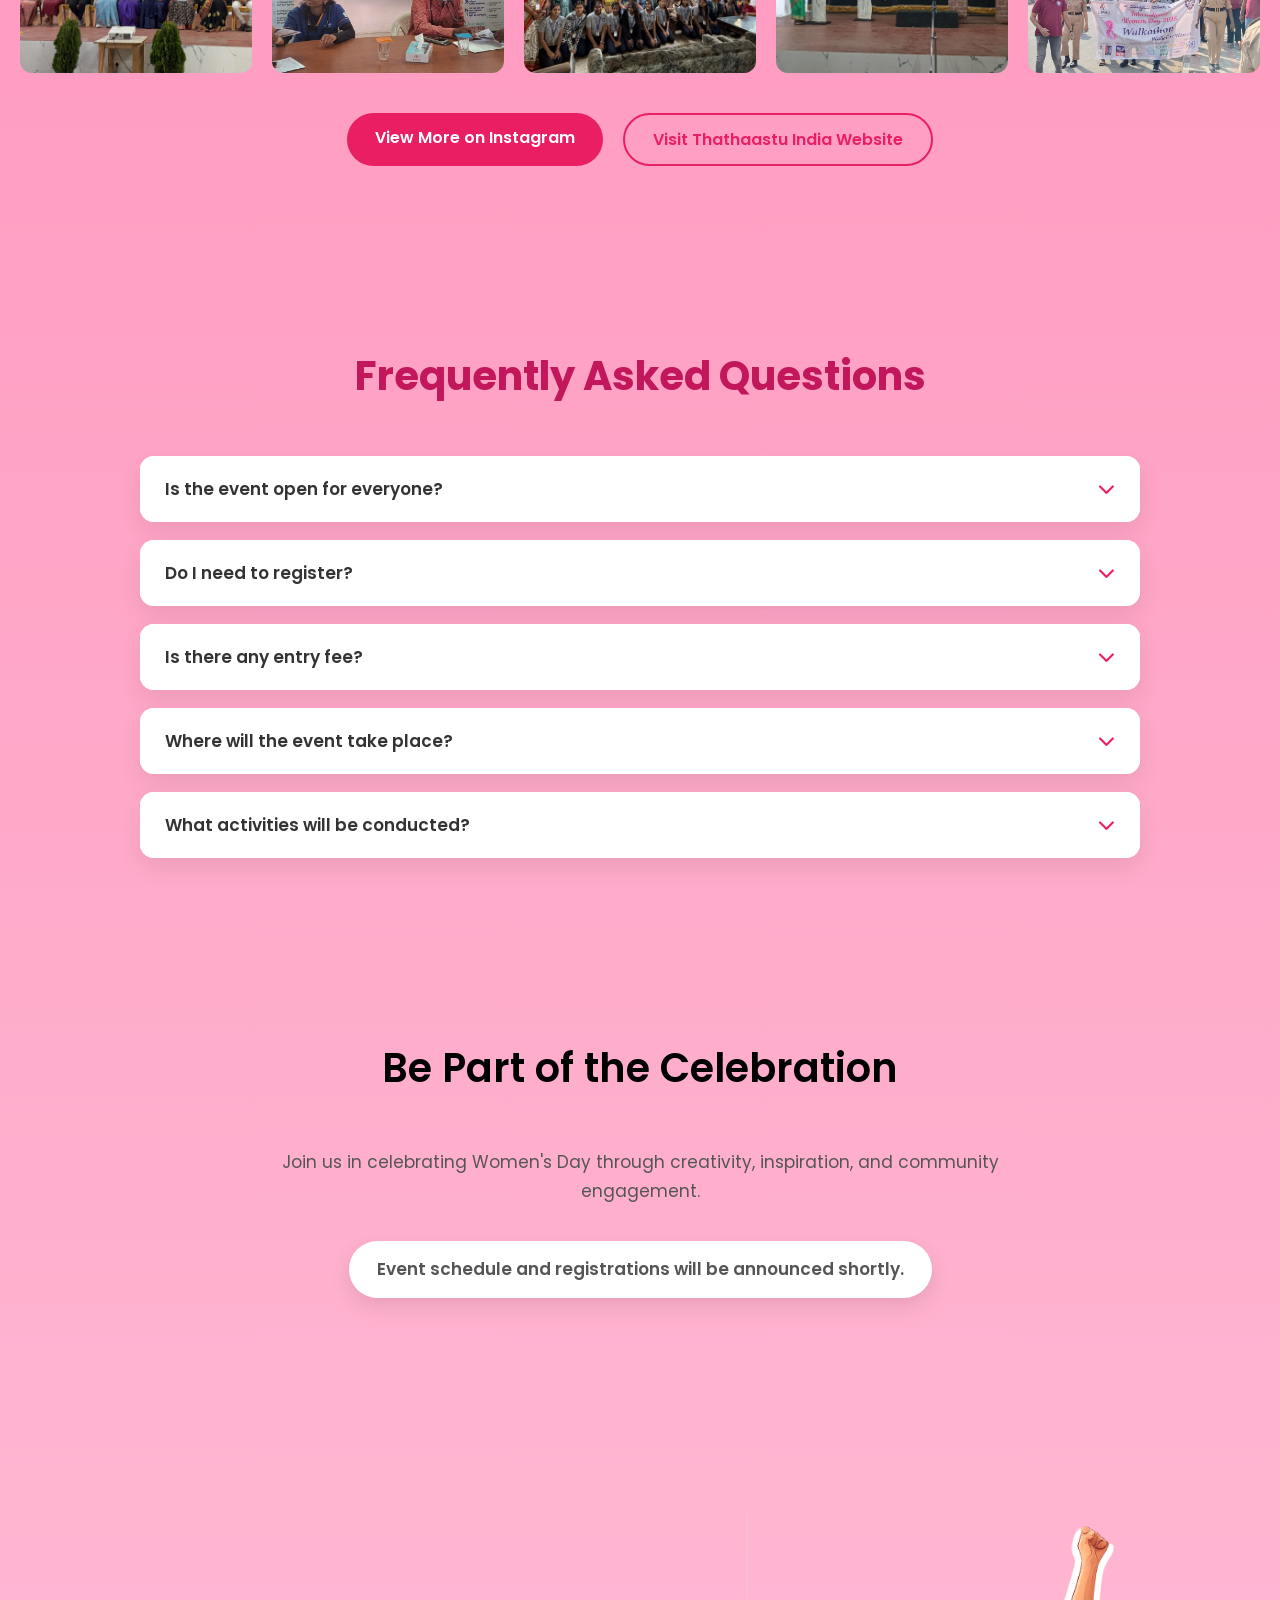
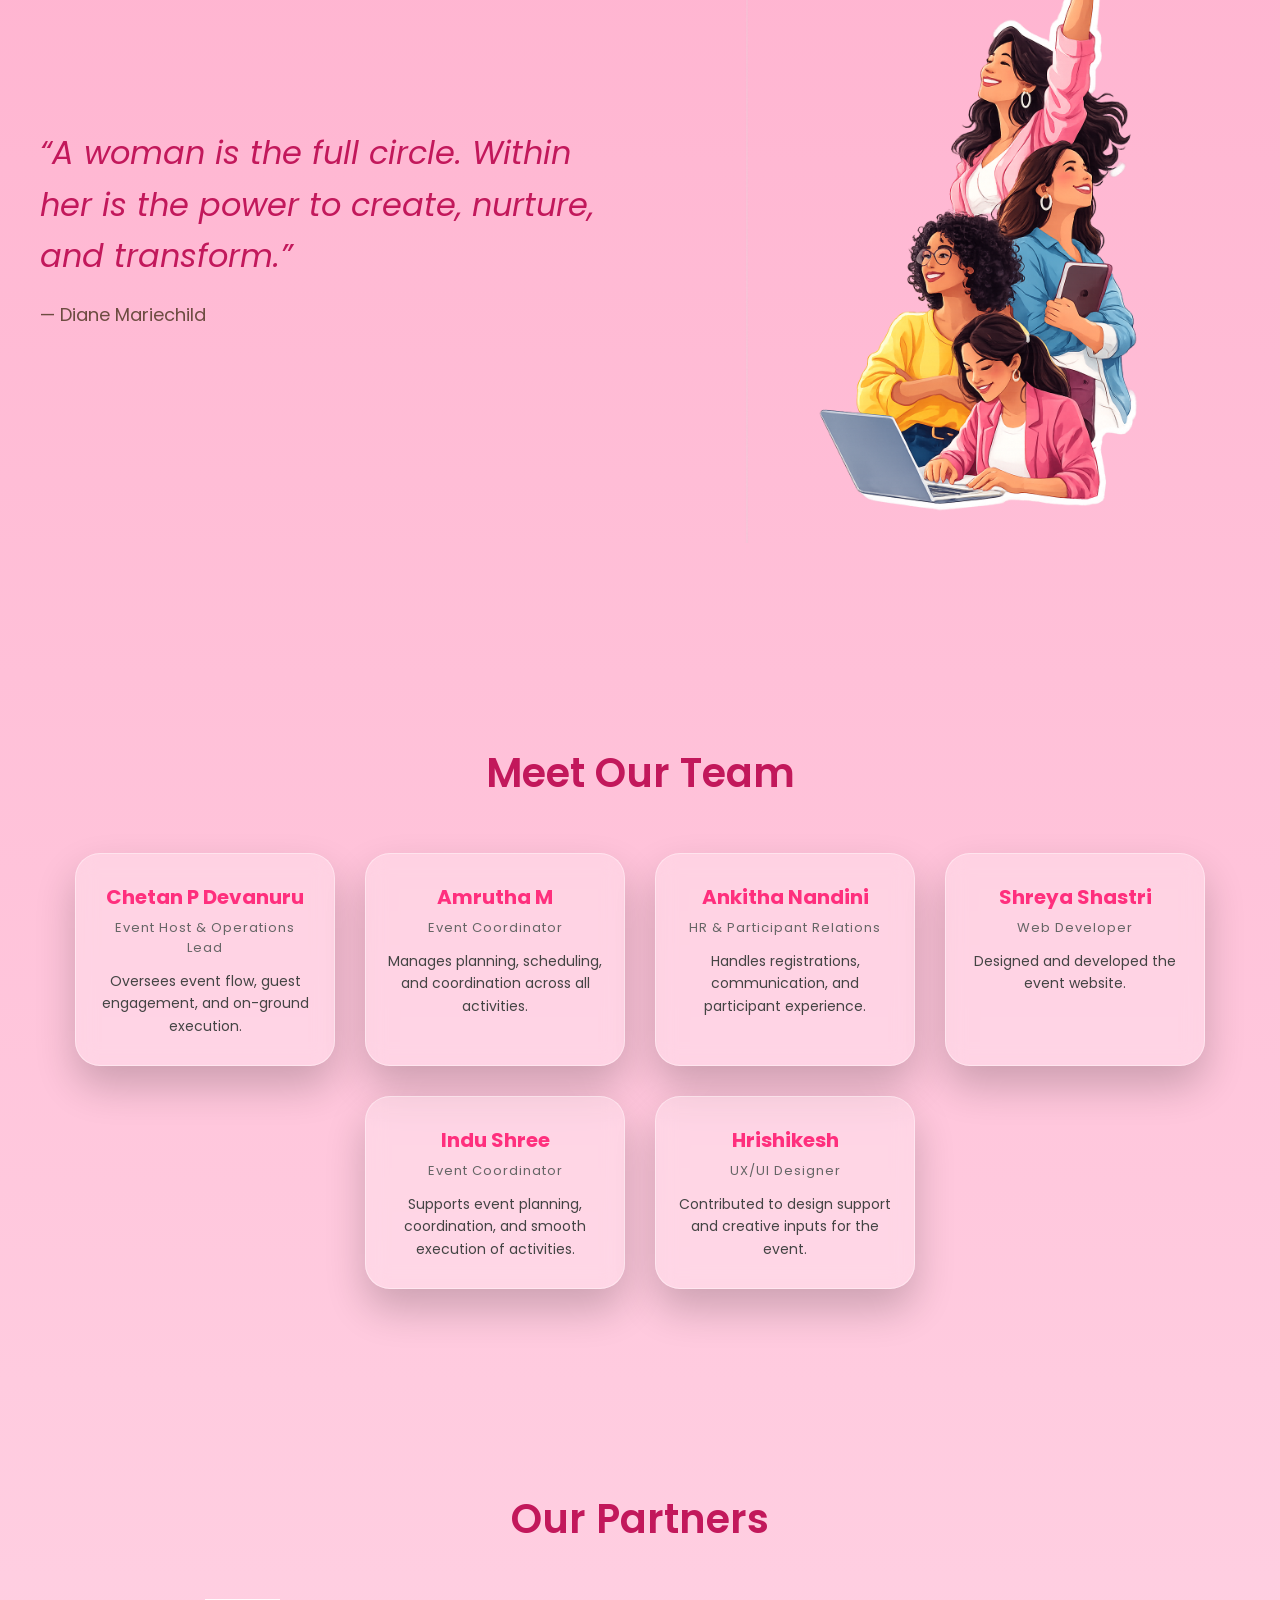
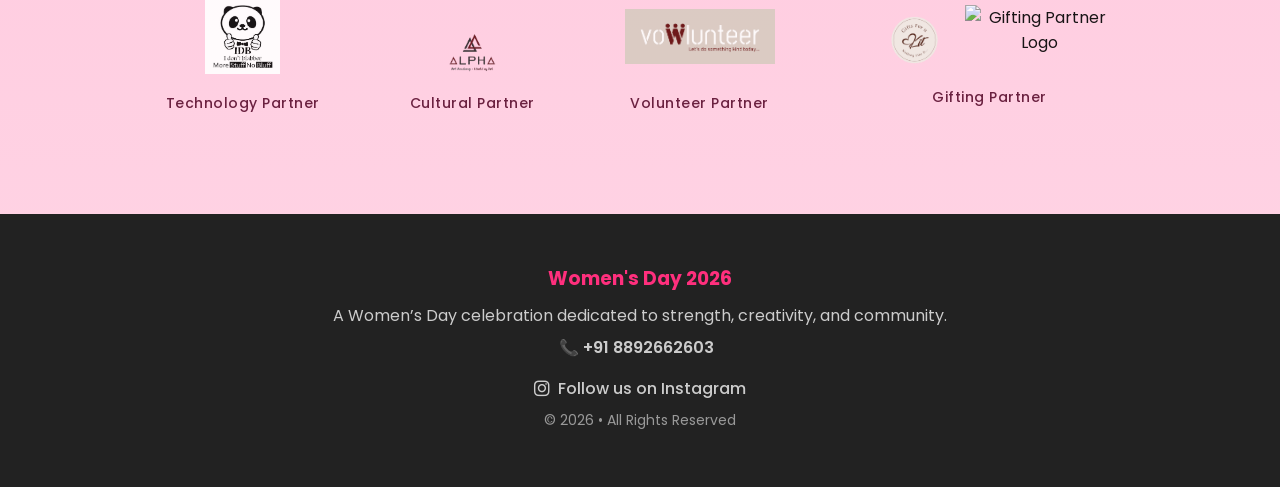
==== commit dc03ec36: "Updated code" ====
--- a/index.html
+++ b/index.html
@@ -585,6 +585,7 @@
           Event schedule and registrations will be announced shortly.
         </p>
       </div>
+      <!-----
       <h3>Women’s Day Celebration begins in</h3>
 
       <div class="countdown">
@@ -592,7 +593,7 @@
         <div><span id="hours">00</span>Hours</div>
         <div><span id="minutes">00</span>Minutes</div>
         <div><span id="seconds">00</span>Seconds</div>
-      </div>
+      </div>---->
 
     </section>
     <section class="quote-section">
